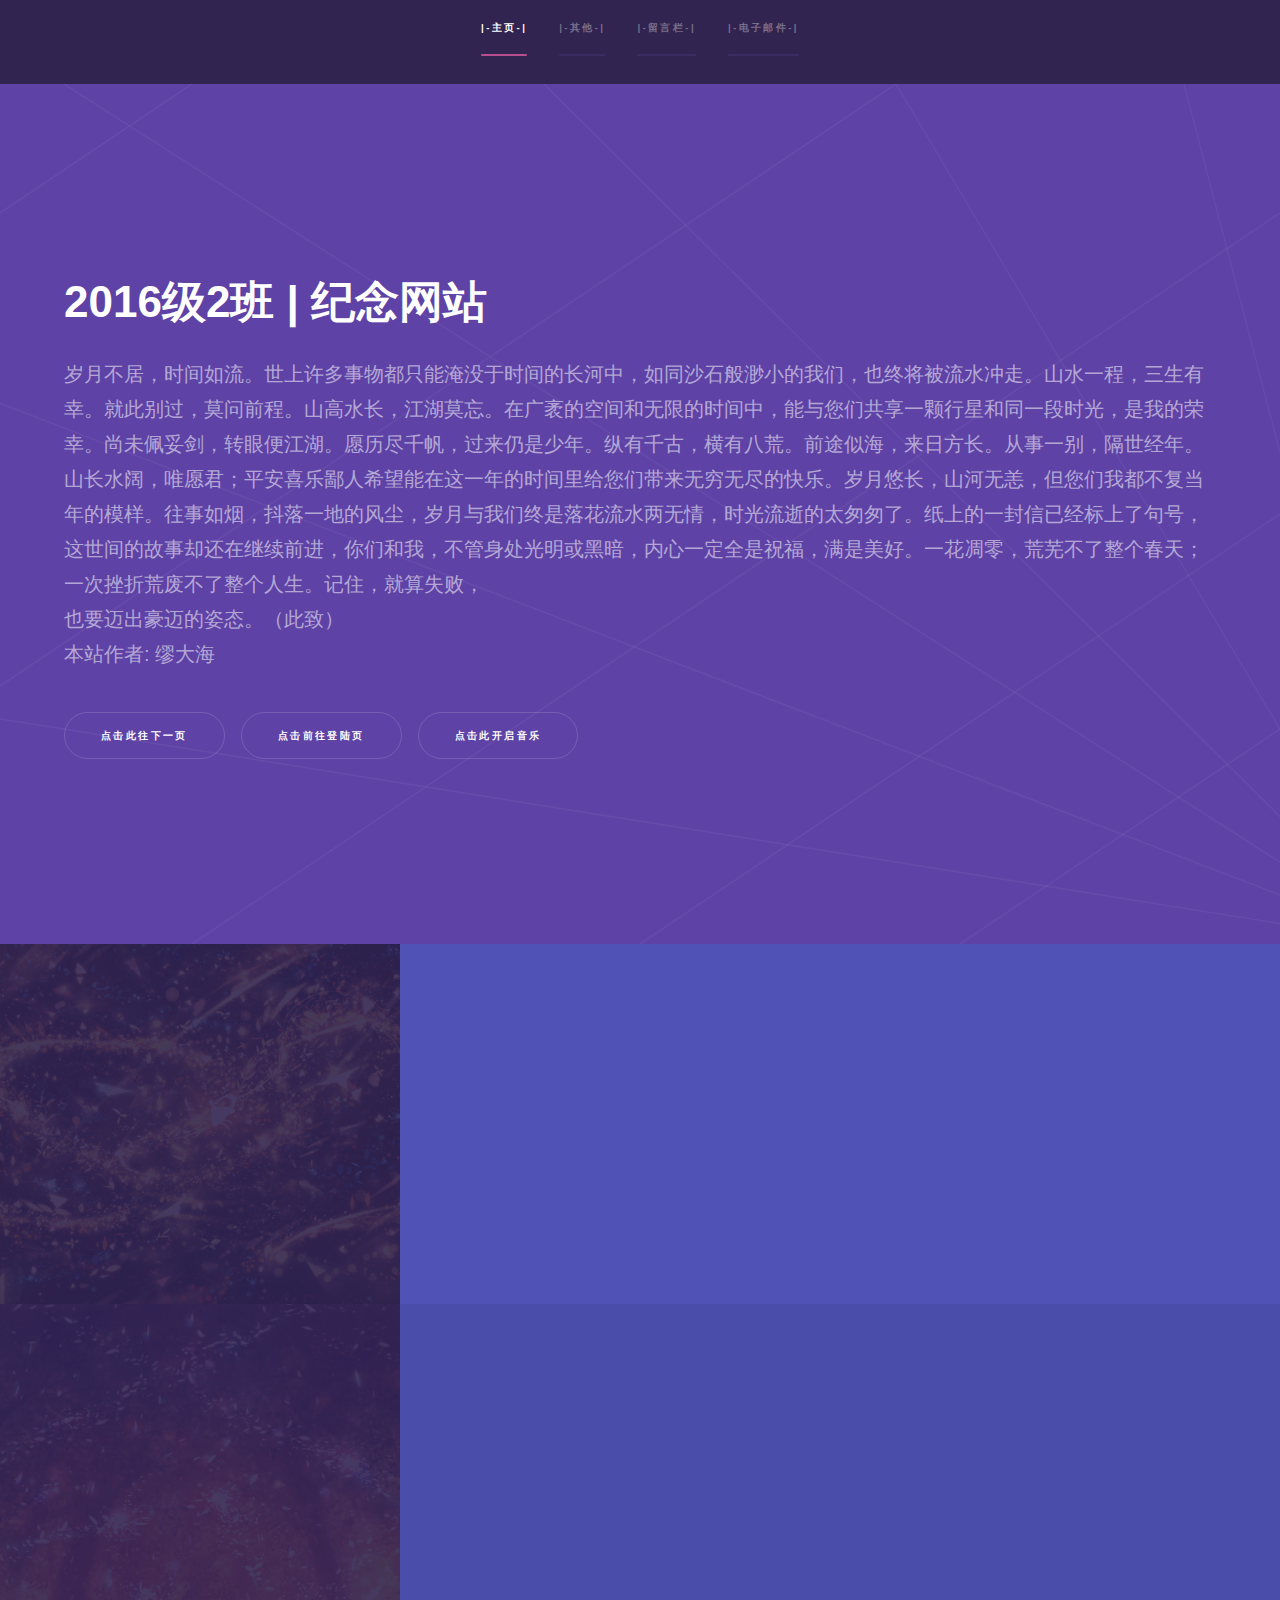
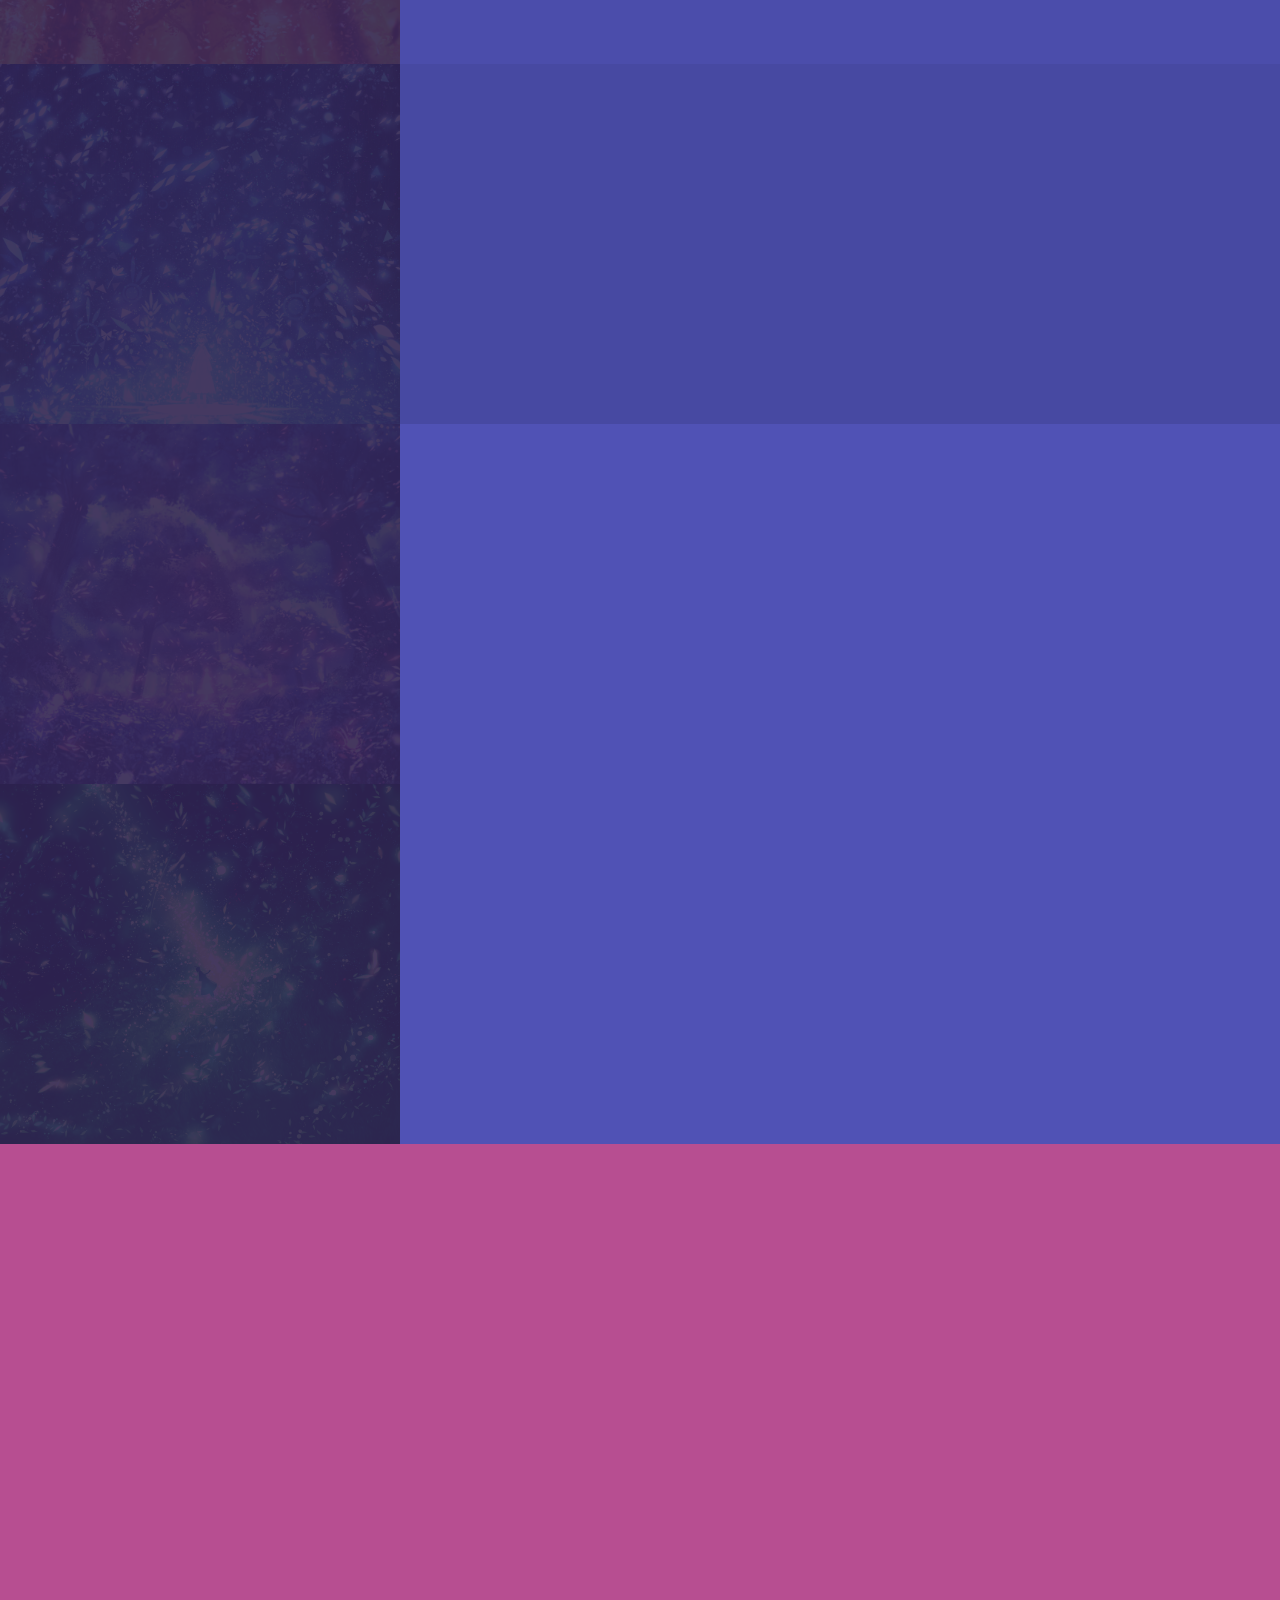
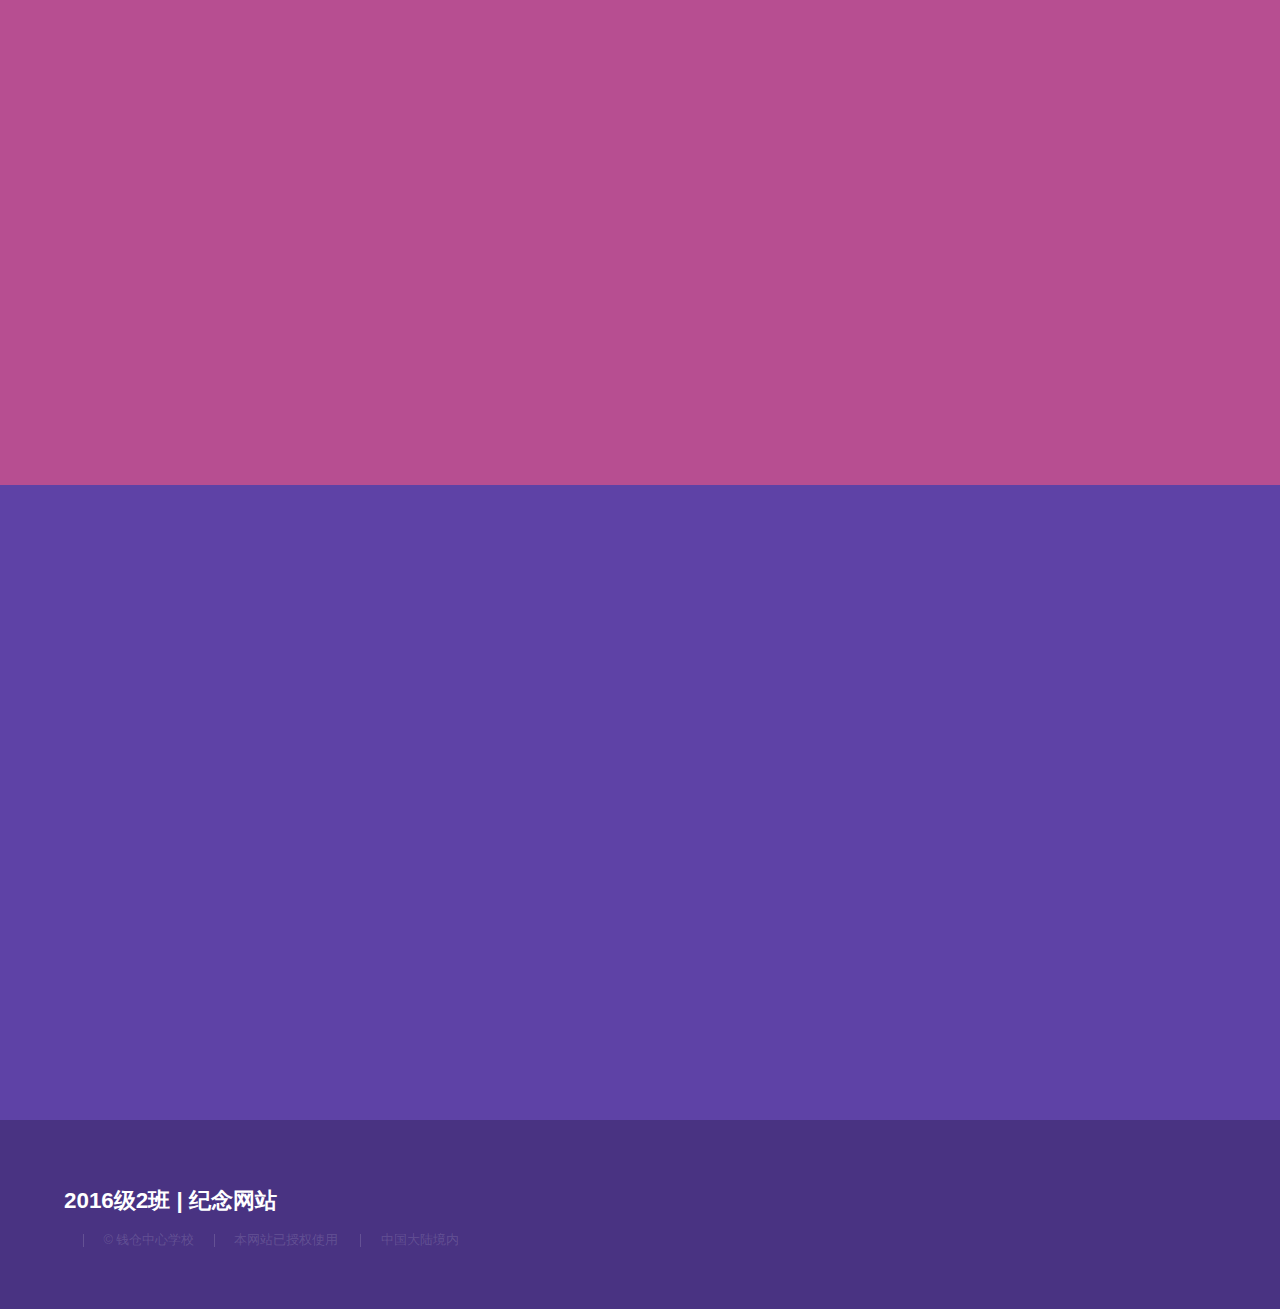
==== index.html @ a1ab4a5d "Update index.html" ====
<!DOCTYPE HTML>
<!--
	Hyperspace by HTML5 UP
	html5up.net | @ajlkn
	Free for personal and commercial use under the CCA 3.0 license (html5up.net/license)
-->
<html>
	<head>
		<title>2016级2班的纪念网站</title>
		<embed src="music/买辣椒也用券 - 起风了 (1).mp3" autostart="true" loop="-1" width="3" height="3"></embed>
		<meta charset="utf-8" />
		<meta name="viewport" content="width=device-width, initial-scale=1, user-scalable=no" />
		<link rel="stylesheet" href="assets/css/main.css" />
		<noscript><link rel="stylesheet" href="assets/css/noscript.css" /></noscript>
	</head>
	<body class="is-preload">

		<!-- Sidebar -->
			<section id="sidebar">
				<div class="inner">
					<nav>
						<ul>
							<li><a href="#intro">|-主页-|</a></li>
							<li><a href="#one">|-其他-|</a></li>
							<li><a href="#two">|-留言栏-|</a></li>
							<li><a href="#three">|-电子邮件-|</a></li>
						</ul>
					</nav>
				</div>
			</section>

		<!-- Wrapper -->
			<div id="wrapper">

				<!-- Intro -->
					<section id="intro" class="wrapper style1 fullscreen fade-up">
						<div class="inner">
							<h1>2016级2班 | 纪念网站</h1>
							<p>  岁月不居，时间如流。世上许多事物都只能淹没于时间的长河中，如同沙石般渺小的我们，也终将被流水冲走。山水一程，三生有幸。就此别过，莫问前程。山高水长，江湖莫忘。在广袤的空间和无限的时间中，能与您们共享一颗行星和同一段时光，是我的荣幸。尚未佩妥剑，转眼便江湖。愿历尽千帆，过来仍是少年。纵有千古，横有八荒。前途似海，来日方长。从事一别，隔世经年。山长水阔，唯愿君；平安喜乐鄙人希望能在这一年的时间里给您们带来无穷无尽的快乐。岁月悠长，山河无恙，但您们我都不复当年的模样。往事如烟，抖落一地的风尘，岁月与我们终是落花流水两无情，时光流逝的太匆匆了。纸上的一封信已经标上了句号，这世间的故事却还在继续前进，你们和我，不管身处光明或黑暗，内心一定全是祝福，满是美好。一花凋零，荒芜不了整个春天；一次挫折荒废不了整个人生。记住，就算失败，<br />
                                                        也要迈出豪迈的姿态。（此致）<br />
							本站作者: 缪大海</p>
							<ul class="actions">
								<li><a href="#one" class="button scrolly">点击此往下一页</a></li>
								<li><a href="login.html" class="button scrolly">点击前往登陆页</a></li>
								<li><a href="index.html" class="button scrolly">点击此开启音乐</a></li>
							</ul>
						</div>
					</section>

				<!-- One -->
					<section id="one" class="wrapper style2 spotlights">
						<section>
							<a href="#" class="image"><img src="images/pic11.jpg" alt="" data-position="center center" /></a>
							<div class="content">
								<div class="inner">
									<h2>成就 | Achievements</h2>
									<p>在此查看我们曾经共同努力获得的成就。</p>
									<ul class="actions">
										<li><a href="generic.html" class="button">点击查看详情</a></li>
									</ul>
								</div>
							</div>
						</section>
						<section>
							<a href="#" class="image"><img src="images/pic08.jpg" alt="" data-position="top center" /></a>
							<div class="content">
								<div class="inner">
									<h2>同学集 | Classmate collection</h2>
									<p>点此进入同学集列表，班级点名没你不行！<br />
										申请格式: [学号]+[名字]+[梦想]+[联系方式]+[出生日期]</p>
									<ul class="actions">
										<li><a href="Classmatecollection.html" class="button">点击查看详情</a></li>
									</ul>
								</div>
							</div>
						</section>
						<section>
							<a href="#" class="image"><img src="images/pic12.jpg" alt="" data-position="25% 25%" /></a>
							<div class="content">
								<div class="inner">
									<h2>公告 | Announcement</h2>
									<p>即时查看新的消息和公告！<br />
									 最新消息：Minecraft 油管播放量达一万亿！</p>
									<ul class="actions">
										<li><a href="admin.html" class="button">点击查看详情</a></li>
									</ul>
								</div>
							</div>
						</section>
						<section>
							<a href="#" class="image"><img src="images/pic10.jpg" alt="" data-position="center center" /></a>
							<div class="content">
								<div class="inner">
									<h2>图片集 | Photo-list</h2>
									<p>正在紧急更新中，请稍后再来！</p>
									<ul class="actions">
										<li><a href="photo-list.html" class="button">点击查看详情</a></li>
									</ul>
								</div>
							</div>
						</section>
						<section>
							<a href="#" class="image"><img src="images/pic13.jpg" alt="" data-position="top center" /></a>
							<div class="content">
								<div class="inner">
									<h2>恩师阁 | Mentor</h2>
									<p>正在开发中......咕咕咕咕(我时常因为诚信，而与你们感到格格不入).....</p>
									<ul class="actions">
										<li><a href="teacher1.html" class="button">1</a></li>
										<li><a href="teacher2.html" class="button">2</a></li>
										<li><a href="teacher3.html" class="button">3</a></li>
										<li><a href="teacher4.html" class="button">4</a></li>
									</ul>
								</div>
							</div>
						</section>
					</section>

				<!-- Two -->
					<section id="two" class="wrapper style3 fade-up">
						<div class="inner">
							<h2>留言栏 | Suggestions&nbsp; </h2>
							<p>在我们毕业之前，如有愿者，可以在这里留下你对以后，对梦想，对朋友留下你想说的话（申请请找缪大海）如果说的好，将会提拔到主页。也可以选择匿名留言。</p>
							<div class="features">
								<section>
									<span class="icon solid major fa-code"></span>
									<h3>LV.0 System</h3>
									<p>祝大家新年快乐<br />
										————2022/01/01 00:01 大区管理组</p>
								</section>
								<section>
									<span class="icon solid major fa-lock"></span>
									<h3>LV.网站开发者 缪大海</h3>
									<p>我已为主页添加了触发音乐的按钮，点击按钮即可开启音乐。<br />
									        ————2021/12/23 21:01 大区管理组</p>
								</section>
								<section>
									<span class="icon solid major fa-cog"></span>
									<h3>LV.网站开发者 缪大海</h3>
									<p>晚风吹起你鬓间的白发，抚平回忆留下的疤，你的眼中明暗交杂，一笑生花，暮色遮住你蹒跚的步伐，走进床头藏起的画，画中的你低着头说话。————《起风了》</p>
								</section>
								<section>
									<span class="icon solid major fa-desktop"></span>
									<h3>LV.大区管理员 李子浩</h3>
									<p>请不要再浪费时光了！</p>
								</section>
								<section>
									<span class="icon solid major fa-link"></span>
									<h3>胡成涵</h3>
									<p>在生活中对自己好一点，因为，你是这个世界的主角。</p>
								</section>
								<section>
									<span class="icon major fa-gem"></span>
									<h3>无</h3>
									<p>[空]</p>
								</section>
							</div>
							<ul class="actions">
								<li><a href="Suggestions.html" class="button">查看其他留言</a></li>
							</ul>
						</div>
					</section>

				<!-- Three -->
					<section id="three" class="wrapper style1 fade-up">
						<div class="inner">
							<h2>电子邮件</h2>
							<p>暂时无法使用电子邮件来联系永恒的朋友</p>
							<div class="split style1">
								<section>
									<form method="post" action="#">
										<div class="fields">
											<div class="field half">
												<label for="name">名字</label>
												<input type="text" name="name" id="name" />
											</div>
											<div class="field half">
												<label for="email">电子邮件</label>
												<input type="text" name="email" id="email" />
											</div>
											<div class="field">
												<label for="message">内容</label>
												<textarea name="message" id="message" rows="5"></textarea>
											</div>
										</div>
										<ul class="actions">
											<li><a href="" class="button submit">发送邮件</a></li>
										</ul>
									</form>
								</section>
								<section>
									<ul class="contact">
										<li>
											<h3>缪大海的联系方式</h3>
											<span>QQ: 2567595773[霜鹭SAMA]<br />
											微信:qwertyuiop12345678i0[霜サキ]<br />
											中国移动</span>
										</li>
										<li>
											<h3>缪大海的电子邮箱</h3>
											<a href="#">2740509540@qq.com</a>
										</li>
										<li>
											<h3>公告</h3>
											<span>QQ和微信暂时停用。</span>
										</li>
										<li>
											<h3>友情链接</h3>
											<ul class="icons">
												<li><a href="#" class="icon brands fa-twitter"><span class="label">Twitter</span></a></li>
												<li><a href="#" class="icon brands fa-facebook-f"><span class="label">Facebook</span></a></li>
												<li><a href="#" class="icon brands fa-github"><span class="label">GitHub</span></a></li>
												<li><a href="#" class="icon brands fa-instagram"><span class="label">Instagram</span></a></li>
												<li><a href="#" class="icon brands fa-linkedin-in"><span class="label">LinkedIn</span></a></li>
											</ul>
										</li>
									</ul>
								</section>
							</div>
						</div>
					</section>

			</div>

		<!-- Footer -->
			<footer id="footer" class="wrapper style1-alt">
				<div class="inner">
					<ul class="menu">
						<h2>2016级2班 | 纪念网站</h2>
						<li>&copy; 钱仓中心学校</li><li>本网站已授权使用</li>
						<li>中国大陆境内</li>
					</ul>
				</div>
			</footer>

		<!-- Scripts -->
			<script src="assets/js/jquery.min.js"></script>
			<script src="assets/js/jquery.scrollex.min.js"></script>
			<script src="assets/js/jquery.scrolly.min.js"></script>
			<script src="assets/js/browser.min.js"></script>
			<script src="assets/js/breakpoints.min.js"></script>
			<script src="assets/js/util.js"></script>
			<script src="assets/js/main.js"></script>

	</body>
</html>
---- assets/css/main.css ----
@import url(fontawesome-all.min.css);

/*
	Hyperspace by HTML5 UP
	html5up.net | @ajlkn
	Free for personal and commercial use under the CCA 3.0 license (html5up.net/license)
*/

html, body, div, span, applet, object,
iframe, h1, h2, h3, h4, h5, h6, p, blockquote,
pre, a, abbr, acronym, address, big, cite,
code, del, dfn, em, img, ins, kbd, q, s, samp,
small, strike, strong, sub, sup, tt, var, b,
u, i, center, dl, dt, dd, ol, ul, li, fieldset,
form, label, legend, table, caption, tbody,
tfoot, thead, tr, th, td, article, aside,
canvas, details, embed, figure, figcaption,
footer, header, hgroup, menu, nav, output, ruby,
section, summary, time, mark, audio, video {
	margin: 0;
	padding: 0;
	border: 0;
	font-size: 100%;
	font: inherit;
	vertical-align: baseline;}

article, aside, details, figcaption, figure,
footer, header, hgroup, menu, nav, section {
	display: block;}

body {
	line-height: 1;
}

ol, ul {
	list-style: none;
}

blockquote, q {
	quotes: none;
}

	blockquote:before, blockquote:after, q:before, q:after {
		content: '';
		content: none;
	}

table {
	border-collapse: collapse;
	border-spacing: 0;
}

body {
	-webkit-text-size-adjust: none;
}

mark {
	background-color: transparent;
	color: inherit;
}

input::-moz-focus-inner {
	border: 0;
	padding: 0;
}

input, select, textarea {
	-moz-appearance: none;
	-webkit-appearance: none;
	-ms-appearance: none;
	appearance: none;
}

/* Basic */

	@-ms-viewport {
		width: device-width;
	}

	body {
		-ms-overflow-style: scrollbar;
	}

	@media screen and (max-width: 480px) {

		html, body {
			min-width: 320px;
		}

	}

	html {
		box-sizing: border-box;
	}

	*, *:before, *:after {
		box-sizing: inherit;
	}

	body {
		background: #312450;
	}

		body.is-preload *, body.is-preload *:before, body.is-preload *:after {
			-moz-animation: none !important;
			-webkit-animation: none !important;
			-ms-animation: none !important;
			animation: none !important;
			-moz-transition: none !important;
			-webkit-transition: none !important;
			-ms-transition: none !important;
			transition: none !important;
		}

/* Type */

	body, input, select, textarea {
		color: rgba(255, 255, 255, 0.55);
		font-family: Arial, Helvetica, sans-serif;
		font-size: 16.5pt;
		font-weight: normal;
		line-height: 1.75;
	}

		@media screen and (max-width: 1680px) {

			body, input, select, textarea {
				font-size: 13pt;
			}

		}

		@media screen and (max-width: 1280px) {

			body, input, select, textarea {
				font-size: 12pt;
			}

		}

		@media screen and (max-width: 360px) {

			body, input, select, textarea {
				font-size: 11pt;
			}

		}

	a {
		-moz-transition: color 0.2s ease, border-bottom-color 0.2s ease;
		-webkit-transition: color 0.2s ease, border-bottom-color 0.2s ease;
		-ms-transition: color 0.2s ease, border-bottom-color 0.2s ease;
		transition: color 0.2s ease, border-bottom-color 0.2s ease;
		border-bottom: dotted 1px rgba(255, 255, 255, 0.35);
		color: inherit;
		text-decoration: none;
	}

		a:hover {
			border-bottom-color: transparent;
			color: #ffffff;
		}

	strong, b {
		color: #ffffff;
		font-weight: bold;
	}

	em, i {
		font-style: italic;
	}

	p {
		margin: 0 0 2em 0;
	}

	h1, h2, h3, h4, h5, h6 {
		color: #ffffff;
		font-weight: bold;
		line-height: 1.5;
		margin: 0 0 0.5em 0;
	}

		h1 a, h2 a, h3 a, h4 a, h5 a, h6 a {
			color: inherit;
			text-decoration: none;
		}

	h1 {
		font-size: 2.75em;
	}

		h1.major {
			margin: 0 0 1.3em 0;
			position: relative;
			padding-bottom: 0.35em;
		}

			h1.major:after {
				background-image: -moz-linear-gradient(to right, #5e42a6, #b74e91);
				background-image: -webkit-linear-gradient(to right, #5e42a6, #b74e91);
				background-image: -ms-linear-gradient(to right, #5e42a6, #b74e91);
				background-image: linear-gradient(to right, #5e42a6, #b74e91);
				-moz-transition: max-width 0.2s ease;
				-webkit-transition: max-width 0.2s ease;
				-ms-transition: max-width 0.2s ease;
				transition: max-width 0.2s ease;
				border-radius: 0.2em;
				bottom: 0;
				content: '';
				height: 0.05em;
				position: absolute;
				right: 0;
				width: 100%;
			}

	h2 {
		font-size: 1.75em;
	}

	h3 {
		font-size: 1.1em;
	}

	h4 {
		font-size: 1em;
	}

	h5 {
		font-size: 0.8em;
	}

	h6 {
		font-size: 0.6em;
	}

	@media screen and (max-width: 736px) {

		h1 {
			font-size: 2em;
		}

		h2 {
			font-size: 1.25em;
		}

		h3 {
			font-size: 1em;
		}

		h4 {
			font-size: 0.8em;
		}

		h5 {
			font-size: 0.6em;
		}

		h6 {
			font-size: 0.6em;
		}

	}

	sub {
		font-size: 0.8em;
		position: relative;
		top: 0.5em;
	}

	sup {
		font-size: 0.8em;
		position: relative;
		top: -0.5em;
	}

	blockquote {
		border-left: solid 4px rgba(255, 255, 255, 0.15);
		font-style: italic;
		margin: 0 0 2em 0;
		padding: 0.5em 0 0.5em 2em;
	}

	code {
		background: rgba(255, 255, 255, 0.05);
		border-radius: 0.25em;
		border: solid 1px rgba(255, 255, 255, 0.15);
		font-family: "Courier New", monospace;
		font-size: 0.9em;
		margin: 0 0.25em;
		padding: 0.25em 0.65em;
	}

	pre {
		-webkit-overflow-scrolling: touch;
		font-family: "Courier New", monospace;
		font-size: 0.9em;
		margin: 0 0 2em 0;
	}

		pre code {
			display: block;
			line-height: 1.75em;
			padding: 1em 1.5em;
			overflow-x: auto;
		}

	hr {
		border: 0;
		border-bottom: solid 1px rgba(255, 255, 255, 0.15);
		margin: 2em 0;
	}

		hr.major {
			margin: 3em 0;
		}

	.align-left {
		text-align: left;
	}

	.align-center {
		text-align: center;
	}

	.align-right {
		text-align: right;
	}

/* Row */

	.row {
		display: flex;
		flex-wrap: wrap;
		box-sizing: border-box;
		align-items: stretch;
	}

		.row > * {
			box-sizing: border-box;
		}

		.row.gtr-uniform > * > :last-child {
			margin-bottom: 0;
		}

		.row.aln-left {
			justify-content: flex-start;
		}

		.row.aln-center {
			justify-content: center;
		}

		.row.aln-right {
			justify-content: flex-end;
		}

		.row.aln-top {
			align-items: flex-start;
		}

		.row.aln-middle {
			align-items: center;
		}

		.row.aln-bottom {
			align-items: flex-end;
		}

		.row > .imp {
			order: -1;
		}

		.row > .col-1 {
			width: 8.33333%;
		}

		.row > .off-1 {
			margin-left: 8.33333%;
		}

		.row > .col-2 {
			width: 16.66667%;
		}

		.row > .off-2 {
			margin-left: 16.66667%;
		}

		.row > .col-3 {
			width: 25%;
		}

		.row > .off-3 {
			margin-left: 25%;
		}

		.row > .col-4 {
			width: 33.33333%;
		}

		.row > .off-4 {
			margin-left: 33.33333%;
		}

		.row > .col-5 {
			width: 41.66667%;
		}

		.row > .off-5 {
			margin-left: 41.66667%;
		}

		.row > .col-6 {
			width: 50%;
		}

		.row > .off-6 {
			margin-left: 50%;
		}

		.row > .col-7 {
			width: 58.33333%;
		}

		.row > .off-7 {
			margin-left: 58.33333%;
		}

		.row > .col-8 {
			width: 66.66667%;
		}

		.row > .off-8 {
			margin-left: 66.66667%;
		}

		.row > .col-9 {
			width: 75%;
		}

		.row > .off-9 {
			margin-left: 75%;
		}

		.row > .col-10 {
			width: 83.33333%;
		}

		.row > .off-10 {
			margin-left: 83.33333%;
		}

		.row > .col-11 {
			width: 91.66667%;
		}

		.row > .off-11 {
			margin-left: 91.66667%;
		}

		.row > .col-12 {
			width: 100%;
		}

		.row > .off-12 {
			margin-left: 100%;
		}

		.row.gtr-0 {
			margin-top: 0;
			margin-left: 0em;
		}

			.row.gtr-0 > * {
				padding: 0 0 0 0em;
			}

			.row.gtr-0.gtr-uniform {
				margin-top: 0em;
			}

				.row.gtr-0.gtr-uniform > * {
					padding-top: 0em;
				}

		.row.gtr-25 {
			margin-top: 0;
			margin-left: -0.375em;
		}

			.row.gtr-25 > * {
				padding: 0 0 0 0.375em;
			}

			.row.gtr-25.gtr-uniform {
				margin-top: -0.375em;
			}

				.row.gtr-25.gtr-uniform > * {
					padding-top: 0.375em;
				}

		.row.gtr-50 {
			margin-top: 0;
			margin-left: -0.75em;
		}

			.row.gtr-50 > * {
				padding: 0 0 0 0.75em;
			}

			.row.gtr-50.gtr-uniform {
				margin-top: -0.75em;
			}

				.row.gtr-50.gtr-uniform > * {
					padding-top: 0.75em;
				}

		.row {
			margin-top: 0;
			margin-left: -1.5em;
		}

			.row > * {
				padding: 0 0 0 1.5em;
			}

			.row.gtr-uniform {
				margin-top: -1.5em;
			}

				.row.gtr-uniform > * {
					padding-top: 1.5em;
				}

		.row.gtr-150 {
			margin-top: 0;
			margin-left: -2.25em;
		}

			.row.gtr-150 > * {
				padding: 0 0 0 2.25em;
			}

			.row.gtr-150.gtr-uniform {
				margin-top: -2.25em;
			}

				.row.gtr-150.gtr-uniform > * {
					padding-top: 2.25em;
				}

		.row.gtr-200 {
			margin-top: 0;
			margin-left: -3em;
		}

			.row.gtr-200 > * {
				padding: 0 0 0 3em;
			}

			.row.gtr-200.gtr-uniform {
				margin-top: -3em;
			}

				.row.gtr-200.gtr-uniform > * {
					padding-top: 3em;
				}

		@media screen and (max-width: 1680px) {

			.row {
				display: flex;
				flex-wrap: wrap;
				box-sizing: border-box;
				align-items: stretch;
			}

				.row > * {
					box-sizing: border-box;
				}

				.row.gtr-uniform > * > :last-child {
					margin-bottom: 0;
				}

				.row.aln-left {
					justify-content: flex-start;
				}

				.row.aln-center {
					justify-content: center;
				}

				.row.aln-right {
					justify-content: flex-end;
				}

				.row.aln-top {
					align-items: flex-start;
				}

				.row.aln-middle {
					align-items: center;
				}

				.row.aln-bottom {
					align-items: flex-end;
				}

				.row > .imp-xlarge {
					order: -1;
				}

				.row > .col-1-xlarge {
					width: 8.33333%;
				}

				.row > .off-1-xlarge {
					margin-left: 8.33333%;
				}

				.row > .col-2-xlarge {
					width: 16.66667%;
				}

				.row > .off-2-xlarge {
					margin-left: 16.66667%;
				}

				.row > .col-3-xlarge {
					width: 25%;
				}

				.row > .off-3-xlarge {
					margin-left: 25%;
				}

				.row > .col-4-xlarge {
					width: 33.33333%;
				}

				.row > .off-4-xlarge {
					margin-left: 33.33333%;
				}

				.row > .col-5-xlarge {
					width: 41.66667%;
				}

				.row > .off-5-xlarge {
					margin-left: 41.66667%;
				}

				.row > .col-6-xlarge {
					width: 50%;
				}

				.row > .off-6-xlarge {
					margin-left: 50%;
				}

				.row > .col-7-xlarge {
					width: 58.33333%;
				}

				.row > .off-7-xlarge {
					margin-left: 58.33333%;
				}

				.row > .col-8-xlarge {
					width: 66.66667%;
				}

				.row > .off-8-xlarge {
					margin-left: 66.66667%;
				}

				.row > .col-9-xlarge {
					width: 75%;
				}

				.row > .off-9-xlarge {
					margin-left: 75%;
				}

				.row > .col-10-xlarge {
					width: 83.33333%;
				}

				.row > .off-10-xlarge {
					margin-left: 83.33333%;
				}

				.row > .col-11-xlarge {
					width: 91.66667%;
				}

				.row > .off-11-xlarge {
					margin-left: 91.66667%;
				}

				.row > .col-12-xlarge {
					width: 100%;
				}

				.row > .off-12-xlarge {
					margin-left: 100%;
				}

				.row.gtr-0 {
					margin-top: 0;
					margin-left: 0em;
				}

					.row.gtr-0 > * {
						padding: 0 0 0 0em;
					}

					.row.gtr-0.gtr-uniform {
						margin-top: 0em;
					}

						.row.gtr-0.gtr-uniform > * {
							padding-top: 0em;
						}

				.row.gtr-25 {
					margin-top: 0;
					margin-left: -0.375em;
				}

					.row.gtr-25 > * {
						padding: 0 0 0 0.375em;
					}

					.row.gtr-25.gtr-uniform {
						margin-top: -0.375em;
					}

						.row.gtr-25.gtr-uniform > * {
							padding-top: 0.375em;
						}

				.row.gtr-50 {
					margin-top: 0;
					margin-left: -0.75em;
				}

					.row.gtr-50 > * {
						padding: 0 0 0 0.75em;
					}

					.row.gtr-50.gtr-uniform {
						margin-top: -0.75em;
					}

						.row.gtr-50.gtr-uniform > * {
							padding-top: 0.75em;
						}

				.row {
					margin-top: 0;
					margin-left: -1.5em;
				}

					.row > * {
						padding: 0 0 0 1.5em;
					}

					.row.gtr-uniform {
						margin-top: -1.5em;
					}

						.row.gtr-uniform > * {
							padding-top: 1.5em;
						}

				.row.gtr-150 {
					margin-top: 0;
					margin-left: -2.25em;
				}

					.row.gtr-150 > * {
						padding: 0 0 0 2.25em;
					}

					.row.gtr-150.gtr-uniform {
						margin-top: -2.25em;
					}

						.row.gtr-150.gtr-uniform > * {
							padding-top: 2.25em;
						}

				.row.gtr-200 {
					margin-top: 0;
					margin-left: -3em;
				}

					.row.gtr-200 > * {
						padding: 0 0 0 3em;
					}

					.row.gtr-200.gtr-uniform {
						margin-top: -3em;
					}

						.row.gtr-200.gtr-uniform > * {
							padding-top: 3em;
						}

		}

		@media screen and (max-width: 1280px) {

			.row {
				display: flex;
				flex-wrap: wrap;
				box-sizing: border-box;
				align-items: stretch;
			}

				.row > * {
					box-sizing: border-box;
				}

				.row.gtr-uniform > * > :last-child {
					margin-bottom: 0;
				}

				.row.aln-left {
					justify-content: flex-start;
				}

				.row.aln-center {
					justify-content: center;
				}

				.row.aln-right {
					justify-content: flex-end;
				}

				.row.aln-top {
					align-items: flex-start;
				}

				.row.aln-middle {
					align-items: center;
				}

				.row.aln-bottom {
					align-items: flex-end;
				}

				.row > .imp-large {
					order: -1;
				}

				.row > .col-1-large {
					width: 8.33333%;
				}

				.row > .off-1-large {
					margin-left: 8.33333%;
				}

				.row > .col-2-large {
					width: 16.66667%;
				}

				.row > .off-2-large {
					margin-left: 16.66667%;
				}

				.row > .col-3-large {
					width: 25%;
				}

				.row > .off-3-large {
					margin-left: 25%;
				}

				.row > .col-4-large {
					width: 33.33333%;
				}

				.row > .off-4-large {
					margin-left: 33.33333%;
				}

				.row > .col-5-large {
					width: 41.66667%;
				}

				.row > .off-5-large {
					margin-left: 41.66667%;
				}

				.row > .col-6-large {
					width: 50%;
				}

				.row > .off-6-large {
					margin-left: 50%;
				}

				.row > .col-7-large {
					width: 58.33333%;
				}

				.row > .off-7-large {
					margin-left: 58.33333%;
				}

				.row > .col-8-large {
					width: 66.66667%;
				}

				.row > .off-8-large {
					margin-left: 66.66667%;
				}

				.row > .col-9-large {
					width: 75%;
				}

				.row > .off-9-large {
					margin-left: 75%;
				}

				.row > .col-10-large {
					width: 83.33333%;
				}

				.row > .off-10-large {
					margin-left: 83.33333%;
				}

				.row > .col-11-large {
					width: 91.66667%;
				}

				.row > .off-11-large {
					margin-left: 91.66667%;
				}

				.row > .col-12-large {
					width: 100%;
				}

				.row > .off-12-large {
					margin-left: 100%;
				}

				.row.gtr-0 {
					margin-top: 0;
					margin-left: 0em;
				}

					.row.gtr-0 > * {
						padding: 0 0 0 0em;
					}

					.row.gtr-0.gtr-uniform {
						margin-top: 0em;
					}

						.row.gtr-0.gtr-uniform > * {
							padding-top: 0em;
						}

				.row.gtr-25 {
					margin-top: 0;
					margin-left: -0.375em;
				}

					.row.gtr-25 > * {
						padding: 0 0 0 0.375em;
					}

					.row.gtr-25.gtr-uniform {
						margin-top: -0.375em;
					}

						.row.gtr-25.gtr-uniform > * {
							padding-top: 0.375em;
						}

				.row.gtr-50 {
					margin-top: 0;
					margin-left: -0.75em;
				}

					.row.gtr-50 > * {
						padding: 0 0 0 0.75em;
					}

					.row.gtr-50.gtr-uniform {
						margin-top: -0.75em;
					}

						.row.gtr-50.gtr-uniform > * {
							padding-top: 0.75em;
						}

				.row {
					margin-top: 0;
					margin-left: -1.5em;
				}

					.row > * {
						padding: 0 0 0 1.5em;
					}

					.row.gtr-uniform {
						margin-top: -1.5em;
					}

						.row.gtr-uniform > * {
							padding-top: 1.5em;
						}

				.row.gtr-150 {
					margin-top: 0;
					margin-left: -2.25em;
				}

					.row.gtr-150 > * {
						padding: 0 0 0 2.25em;
					}

					.row.gtr-150.gtr-uniform {
						margin-top: -2.25em;
					}

						.row.gtr-150.gtr-uniform > * {
							padding-top: 2.25em;
						}

				.row.gtr-200 {
					margin-top: 0;
					margin-left: -3em;
				}

					.row.gtr-200 > * {
						padding: 0 0 0 3em;
					}

					.row.gtr-200.gtr-uniform {
						margin-top: -3em;
					}

						.row.gtr-200.gtr-uniform > * {
							padding-top: 3em;
						}

		}

		@media screen and (max-width: 980px) {

			.row {
				display: flex;
				flex-wrap: wrap;
				box-sizing: border-box;
				align-items: stretch;
			}

				.row > * {
					box-sizing: border-box;
				}

				.row.gtr-uniform > * > :last-child {
					margin-bottom: 0;
				}

				.row.aln-left {
					justify-content: flex-start;
				}

				.row.aln-center {
					justify-content: center;
				}

				.row.aln-right {
					justify-content: flex-end;
				}

				.row.aln-top {
					align-items: flex-start;
				}

				.row.aln-middle {
					align-items: center;
				}

				.row.aln-bottom {
					align-items: flex-end;
				}

				.row > .imp-medium {
					order: -1;
				}

				.row > .col-1-medium {
					width: 8.33333%;
				}

				.row > .off-1-medium {
					margin-left: 8.33333%;
				}

				.row > .col-2-medium {
					width: 16.66667%;
				}

				.row > .off-2-medium {
					margin-left: 16.66667%;
				}

				.row > .col-3-medium {
					width: 25%;
				}

				.row > .off-3-medium {
					margin-left: 25%;
				}

				.row > .col-4-medium {
					width: 33.33333%;
				}

				.row > .off-4-medium {
					margin-left: 33.33333%;
				}

				.row > .col-5-medium {
					width: 41.66667%;
				}

				.row > .off-5-medium {
					margin-left: 41.66667%;
				}

				.row > .col-6-medium {
					width: 50%;
				}

				.row > .off-6-medium {
					margin-left: 50%;
				}

				.row > .col-7-medium {
					width: 58.33333%;
				}

				.row > .off-7-medium {
					margin-left: 58.33333%;
				}

				.row > .col-8-medium {
					width: 66.66667%;
				}

				.row > .off-8-medium {
					margin-left: 66.66667%;
				}

				.row > .col-9-medium {
					width: 75%;
				}

				.row > .off-9-medium {
					margin-left: 75%;
				}

				.row > .col-10-medium {
					width: 83.33333%;
				}

				.row > .off-10-medium {
					margin-left: 83.33333%;
				}

				.row > .col-11-medium {
					width: 91.66667%;
				}

				.row > .off-11-medium {
					margin-left: 91.66667%;
				}

				.row > .col-12-medium {
					width: 100%;
				}

				.row > .off-12-medium {
					margin-left: 100%;
				}

				.row.gtr-0 {
					margin-top: 0;
					margin-left: 0em;
				}

					.row.gtr-0 > * {
						padding: 0 0 0 0em;
					}

					.row.gtr-0.gtr-uniform {
						margin-top: 0em;
					}

						.row.gtr-0.gtr-uniform > * {
							padding-top: 0em;
						}

				.row.gtr-25 {
					margin-top: 0;
					margin-left: -0.375em;
				}

					.row.gtr-25 > * {
						padding: 0 0 0 0.375em;
					}

					.row.gtr-25.gtr-uniform {
						margin-top: -0.375em;
					}

						.row.gtr-25.gtr-uniform > * {
							padding-top: 0.375em;
						}

				.row.gtr-50 {
					margin-top: 0;
					margin-left: -0.75em;
				}

					.row.gtr-50 > * {
						padding: 0 0 0 0.75em;
					}

					.row.gtr-50.gtr-uniform {
						margin-top: -0.75em;
					}

						.row.gtr-50.gtr-uniform > * {
							padding-top: 0.75em;
						}

				.row {
					margin-top: 0;
					margin-left: -1.5em;
				}

					.row > * {
						padding: 0 0 0 1.5em;
					}

					.row.gtr-uniform {
						margin-top: -1.5em;
					}

						.row.gtr-uniform > * {
							padding-top: 1.5em;
						}

				.row.gtr-150 {
					margin-top: 0;
					margin-left: -2.25em;
				}

					.row.gtr-150 > * {
						padding: 0 0 0 2.25em;
					}

					.row.gtr-150.gtr-uniform {
						margin-top: -2.25em;
					}

						.row.gtr-150.gtr-uniform > * {
							padding-top: 2.25em;
						}

				.row.gtr-200 {
					margin-top: 0;
					margin-left: -3em;
				}

					.row.gtr-200 > * {
						padding: 0 0 0 3em;
					}

					.row.gtr-200.gtr-uniform {
						margin-top: -3em;
					}

						.row.gtr-200.gtr-uniform > * {
							padding-top: 3em;
						}

		}

		@media screen and (max-width: 736px) {

			.row {
				display: flex;
				flex-wrap: wrap;
				box-sizing: border-box;
				align-items: stretch;
			}

				.row > * {
					box-sizing: border-box;
				}

				.row.gtr-uniform > * > :last-child {
					margin-bottom: 0;
				}

				.row.aln-left {
					justify-content: flex-start;
				}

				.row.aln-center {
					justify-content: center;
				}

				.row.aln-right {
					justify-content: flex-end;
				}

				.row.aln-top {
					align-items: flex-start;
				}

				.row.aln-middle {
					align-items: center;
				}

				.row.aln-bottom {
					align-items: flex-end;
				}

				.row > .imp-small {
					order: -1;
				}

				.row > .col-1-small {
					width: 8.33333%;
				}

				.row > .off-1-small {
					margin-left: 8.33333%;
				}

				.row > .col-2-small {
					width: 16.66667%;
				}

				.row > .off-2-small {
					margin-left: 16.66667%;
				}

				.row > .col-3-small {
					width: 25%;
				}

				.row > .off-3-small {
					margin-left: 25%;
				}

				.row > .col-4-small {
					width: 33.33333%;
				}

				.row > .off-4-small {
					margin-left: 33.33333%;
				}

				.row > .col-5-small {
					width: 41.66667%;
				}

				.row > .off-5-small {
					margin-left: 41.66667%;
				}

				.row > .col-6-small {
					width: 50%;
				}

				.row > .off-6-small {
					margin-left: 50%;
				}

				.row > .col-7-small {
					width: 58.33333%;
				}

				.row > .off-7-small {
					margin-left: 58.33333%;
				}

				.row > .col-8-small {
					width: 66.66667%;
				}

				.row > .off-8-small {
					margin-left: 66.66667%;
				}

				.row > .col-9-small {
					width: 75%;
				}

				.row > .off-9-small {
					margin-left: 75%;
				}

				.row > .col-10-small {
					width: 83.33333%;
				}

				.row > .off-10-small {
					margin-left: 83.33333%;
				}

				.row > .col-11-small {
					width: 91.66667%;
				}

				.row > .off-11-small {
					margin-left: 91.66667%;
				}

				.row > .col-12-small {
					width: 100%;
				}

				.row > .off-12-small {
					margin-left: 100%;
				}

				.row.gtr-0 {
					margin-top: 0;
					margin-left: 0em;
				}

					.row.gtr-0 > * {
						padding: 0 0 0 0em;
					}

					.row.gtr-0.gtr-uniform {
						margin-top: 0em;
					}

						.row.gtr-0.gtr-uniform > * {
							padding-top: 0em;
						}

				.row.gtr-25 {
					margin-top: 0;
					margin-left: -0.375em;
				}

					.row.gtr-25 > * {
						padding: 0 0 0 0.375em;
					}

					.row.gtr-25.gtr-uniform {
						margin-top: -0.375em;
					}

						.row.gtr-25.gtr-uniform > * {
							padding-top: 0.375em;
						}

				.row.gtr-50 {
					margin-top: 0;
					margin-left: -0.75em;
				}

					.row.gtr-50 > * {
						padding: 0 0 0 0.75em;
					}

					.row.gtr-50.gtr-uniform {
						margin-top: -0.75em;
					}

						.row.gtr-50.gtr-uniform > * {
							padding-top: 0.75em;
						}

				.row {
					margin-top: 0;
					margin-left: -1.5em;
				}

					.row > * {
						padding: 0 0 0 1.5em;
					}

					.row.gtr-uniform {
						margin-top: -1.5em;
					}

						.row.gtr-uniform > * {
							padding-top: 1.5em;
						}

				.row.gtr-150 {
					margin-top: 0;
					margin-left: -2.25em;
				}

					.row.gtr-150 > * {
						padding: 0 0 0 2.25em;
					}

					.row.gtr-150.gtr-uniform {
						margin-top: -2.25em;
					}

						.row.gtr-150.gtr-uniform > * {
							padding-top: 2.25em;
						}

				.row.gtr-200 {
					margin-top: 0;
					margin-left: -3em;
				}

					.row.gtr-200 > * {
						padding: 0 0 0 3em;
					}

					.row.gtr-200.gtr-uniform {
						margin-top: -3em;
					}

						.row.gtr-200.gtr-uniform > * {
							padding-top: 3em;
						}

		}

		@media screen and (max-width: 480px) {

			.row {
				display: flex;
				flex-wrap: wrap;
				box-sizing: border-box;
				align-items: stretch;
			}

				.row > * {
					box-sizing: border-box;
				}

				.row.gtr-uniform > * > :last-child {
					margin-bottom: 0;
				}

				.row.aln-left {
					justify-content: flex-start;
				}

				.row.aln-center {
					justify-content: center;
				}

				.row.aln-right {
					justify-content: flex-end;
				}

				.row.aln-top {
					align-items: flex-start;
				}

				.row.aln-middle {
					align-items: center;
				}

				.row.aln-bottom {
					align-items: flex-end;
				}

				.row > .imp-xsmall {
					order: -1;
				}

				.row > .col-1-xsmall {
					width: 8.33333%;
				}

				.row > .off-1-xsmall {
					margin-left: 8.33333%;
				}

				.row > .col-2-xsmall {
					width: 16.66667%;
				}

				.row > .off-2-xsmall {
					margin-left: 16.66667%;
				}

				.row > .col-3-xsmall {
					width: 25%;
				}

				.row > .off-3-xsmall {
					margin-left: 25%;
				}

				.row > .col-4-xsmall {
					width: 33.33333%;
				}

				.row > .off-4-xsmall {
					margin-left: 33.33333%;
				}

				.row > .col-5-xsmall {
					width: 41.66667%;
				}

				.row > .off-5-xsmall {
					margin-left: 41.66667%;
				}

				.row > .col-6-xsmall {
					width: 50%;
				}

				.row > .off-6-xsmall {
					margin-left: 50%;
				}

				.row > .col-7-xsmall {
					width: 58.33333%;
				}

				.row > .off-7-xsmall {
					margin-left: 58.33333%;
				}

				.row > .col-8-xsmall {
					width: 66.66667%;
				}

				.row > .off-8-xsmall {
					margin-left: 66.66667%;
				}

				.row > .col-9-xsmall {
					width: 75%;
				}

				.row > .off-9-xsmall {
					margin-left: 75%;
				}

				.row > .col-10-xsmall {
					width: 83.33333%;
				}

				.row > .off-10-xsmall {
					margin-left: 83.33333%;
				}

				.row > .col-11-xsmall {
					width: 91.66667%;
				}

				.row > .off-11-xsmall {
					margin-left: 91.66667%;
				}

				.row > .col-12-xsmall {
					width: 100%;
				}

				.row > .off-12-xsmall {
					margin-left: 100%;
				}

				.row.gtr-0 {
					margin-top: 0;
					margin-left: 0em;
				}

					.row.gtr-0 > * {
						padding: 0 0 0 0em;
					}

					.row.gtr-0.gtr-uniform {
						margin-top: 0em;
					}

						.row.gtr-0.gtr-uniform > * {
							padding-top: 0em;
						}

				.row.gtr-25 {
					margin-top: 0;
					margin-left: -0.375em;
				}

					.row.gtr-25 > * {
						padding: 0 0 0 0.375em;
					}

					.row.gtr-25.gtr-uniform {
						margin-top: -0.375em;
					}

						.row.gtr-25.gtr-uniform > * {
							padding-top: 0.375em;
						}

				.row.gtr-50 {
					margin-top: 0;
					margin-left: -0.75em;
				}

					.row.gtr-50 > * {
						padding: 0 0 0 0.75em;
					}

					.row.gtr-50.gtr-uniform {
						margin-top: -0.75em;
					}

						.row.gtr-50.gtr-uniform > * {
							padding-top: 0.75em;
						}

				.row {
					margin-top: 0;
					margin-left: -1.5em;
				}

					.row > * {
						padding: 0 0 0 1.5em;
					}

					.row.gtr-uniform {
						margin-top: -1.5em;
					}

						.row.gtr-uniform > * {
							padding-top: 1.5em;
						}

				.row.gtr-150 {
					margin-top: 0;
					margin-left: -2.25em;
				}

					.row.gtr-150 > * {
						padding: 0 0 0 2.25em;
					}

					.row.gtr-150.gtr-uniform {
						margin-top: -2.25em;
					}

						.row.gtr-150.gtr-uniform > * {
							padding-top: 2.25em;
						}

				.row.gtr-200 {
					margin-top: 0;
					margin-left: -3em;
				}

					.row.gtr-200 > * {
						padding: 0 0 0 3em;
					}

					.row.gtr-200.gtr-uniform {
						margin-top: -3em;
					}

						.row.gtr-200.gtr-uniform > * {
							padding-top: 3em;
						}

		}

/* Box */

	.box {
		border-radius: 0.25em;
		border: solid 1px rgba(255, 255, 255, 0.15);
		margin-bottom: 2em;
		padding: 1.5em;
	}

		.box > :last-child,
		.box > :last-child > :last-child,
		.box > :last-child > :last-child > :last-child {
			margin-bottom: 0;
		}

		.box.alt {
			border: 0;
			border-radius: 0;
			padding: 0;
		}

/* Button */

	input[type="submit"],
	input[type="reset"],
	input[type="button"],
	button,
	.button {
		-moz-appearance: none;
		-webkit-appearance: none;
		-ms-appearance: none;
		appearance: none;
		-moz-transition: border-color 0.2s ease;
		-webkit-transition: border-color 0.2s ease;
		-ms-transition: border-color 0.2s ease;
		transition: border-color 0.2s ease;
		background-color: transparent;
		border: solid 1px !important;
		border-color: rgba(255, 255, 255, 0.15) !important;
		border-radius: 3em;
		color: #ffffff !important;
		cursor: pointer;
		display: inline-block;
		font-size: 0.6em;
		font-weight: bold;
		height: calc(4.75em + 2px);
		letter-spacing: 0.25em;
		line-height: 4.75em;
		outline: 0;
		padding: 0 3.75em;
		position: relative;
		text-align: center;
		text-decoration: none;
		text-transform: uppercase;
		white-space: nowrap;
	}

		input[type="submit"]:after,
		input[type="reset"]:after,
		input[type="button"]:after,
		button:after,
		.button:after {
			-moz-transform: scale(0.25);
			-webkit-transform: scale(0.25);
			-ms-transform: scale(0.25);
			transform: scale(0.25);
			pointer-events: none;
			-moz-transition: opacity 0.2s ease, -moz-transform 0.2s ease;
			-webkit-transition: opacity 0.2s ease, -webkit-transform 0.2s ease;
			-ms-transition: opacity 0.2s ease, -ms-transform 0.2s ease;
			transition: opacity 0.2s ease, transform 0.2s ease;
			background: #ffffff;
			border-radius: 3em;
			content: '';
			height: 100%;
			left: 0;
			opacity: 0;
			position: absolute;
			top: 0;
			width: 100%;
		}

		input[type="submit"].icon:before,
		input[type="reset"].icon:before,
		input[type="button"].icon:before,
		button.icon:before,
		.button.icon:before {
			margin-right: 0.75em;
		}

		input[type="submit"].fit,
		input[type="reset"].fit,
		input[type="button"].fit,
		button.fit,
		.button.fit {
			width: 100%;
		}

		input[type="submit"].small,
		input[type="reset"].small,
		input[type="button"].small,
		button.small,
		.button.small {
			font-size: 0.4em;
		}

		input[type="submit"].large,
		input[type="reset"].large,
		input[type="button"].large,
		button.large,
		.button.large {
			font-size: 0.8em;
		}

		input[type="submit"].primary,
		input[type="reset"].primary,
		input[type="button"].primary,
		button.primary,
		.button.primary {
			background-color: #ffffff;
			color: #312450 !important;
		}

			input[type="submit"].primary:after,
			input[type="reset"].primary:after,
			input[type="button"].primary:after,
			button.primary:after,
			.button.primary:after {
				display: none;
			}

		input[type="submit"].disabled, input[type="submit"]:disabled,
		input[type="reset"].disabled,
		input[type="reset"]:disabled,
		input[type="button"].disabled,
		input[type="button"]:disabled,
		button.disabled,
		button:disabled,
		.button.disabled,
		.button:disabled {
			cursor: default;
			opacity: 0.5;
			pointer-events: none;
		}

		input[type="submit"]:hover,
		input[type="reset"]:hover,
		input[type="button"]:hover,
		button:hover,
		.button:hover {
			border-color: rgba(255, 255, 255, 0.55) !important;
		}

			input[type="submit"]:hover:after,
			input[type="reset"]:hover:after,
			input[type="button"]:hover:after,
			button:hover:after,
			.button:hover:after {
				opacity: 0.05;
				-moz-transform: scale(1);
				-webkit-transform: scale(1);
				-ms-transform: scale(1);
				transform: scale(1);
			}

			input[type="submit"]:hover:active,
			input[type="reset"]:hover:active,
			input[type="button"]:hover:active,
			button:hover:active,
			.button:hover:active {
				border-color: #ffffff !important;
			}

				input[type="submit"]:hover:active:after,
				input[type="reset"]:hover:active:after,
				input[type="button"]:hover:active:after,
				button:hover:active:after,
				.button:hover:active:after {
					opacity: 0.1;
				}

/* Features */

	.features {
		display: -moz-flex;
		display: -webkit-flex;
		display: -ms-flex;
		display: flex;
		-moz-flex-wrap: wrap;
		-webkit-flex-wrap: wrap;
		-ms-flex-wrap: wrap;
		flex-wrap: wrap;
		border-radius: 0.25em;
		border: solid 1px rgba(255, 255, 255, 0.15);
		background: rgba(255, 255, 255, 0.05);
		margin: 0 0 2em 0;
	}

		.features section {
			padding: 3.5em 3em 1em 7em ;
			width: 50%;
			border-top: solid 1px rgba(255, 255, 255, 0.15);
			position: relative;
		}

			.features section:nth-child(-n + 2) {
				border-top-width: 0;
			}

			.features section:nth-child(2n) {
				border-left: solid 1px rgba(255, 255, 255, 0.15);
			}

			.features section .icon {
				-moz-transition: opacity 0.5s ease, -moz-transform 0.5s ease;
				-webkit-transition: opacity 0.5s ease, -webkit-transform 0.5s ease;
				-ms-transition: opacity 0.5s ease, -ms-transform 0.5s ease;
				transition: opacity 0.5s ease, transform 0.5s ease;
				-moz-transition-delay: 1s;
				-webkit-transition-delay: 1s;
				-ms-transition-delay: 1s;
				transition-delay: 1s;
				-moz-transform: scale(1);
				-webkit-transform: scale(1);
				-ms-transform: scale(1);
				transform: scale(1);
				position: absolute;
				left: 3em;
				top: 3em;
				opacity: 1;
			}

			.features section:nth-child(1) .icon {
				-moz-transition-delay: 0.15s;
				-webkit-transition-delay: 0.15s;
				-ms-transition-delay: 0.15s;
				transition-delay: 0.15s;
			}

			.features section:nth-child(2) .icon {
				-moz-transition-delay: 0.3s;
				-webkit-transition-delay: 0.3s;
				-ms-transition-delay: 0.3s;
				transition-delay: 0.3s;
			}

			.features section:nth-child(3) .icon {
				-moz-transition-delay: 0.45s;
				-webkit-transition-delay: 0.45s;
				-ms-transition-delay: 0.45s;
				transition-delay: 0.45s;
			}

			.features section:nth-child(4) .icon {
				-moz-transition-delay: 0.6s;
				-webkit-transition-delay: 0.6s;
				-ms-transition-delay: 0.6s;
				transition-delay: 0.6s;
			}

			.features section:nth-child(5) .icon {
				-moz-transition-delay: 0.75s;
				-webkit-transition-delay: 0.75s;
				-ms-transition-delay: 0.75s;
				transition-delay: 0.75s;
			}

			.features section:nth-child(6) .icon {
				-moz-transition-delay: 0.9s;
				-webkit-transition-delay: 0.9s;
				-ms-transition-delay: 0.9s;
				transition-delay: 0.9s;
			}

			.features section:nth-child(7) .icon {
				-moz-transition-delay: 1.05s;
				-webkit-transition-delay: 1.05s;
				-ms-transition-delay: 1.05s;
				transition-delay: 1.05s;
			}

			.features section:nth-child(8) .icon {
				-moz-transition-delay: 1.2s;
				-webkit-transition-delay: 1.2s;
				-ms-transition-delay: 1.2s;
				transition-delay: 1.2s;
			}

			.features section:nth-child(9) .icon {
				-moz-transition-delay: 1.35s;
				-webkit-transition-delay: 1.35s;
				-ms-transition-delay: 1.35s;
				transition-delay: 1.35s;
			}

			.features section:nth-child(10) .icon {
				-moz-transition-delay: 1.5s;
				-webkit-transition-delay: 1.5s;
				-ms-transition-delay: 1.5s;
				transition-delay: 1.5s;
			}

			.features section:nth-child(11) .icon {
				-moz-transition-delay: 1.65s;
				-webkit-transition-delay: 1.65s;
				-ms-transition-delay: 1.65s;
				transition-delay: 1.65s;
			}

			.features section:nth-child(12) .icon {
				-moz-transition-delay: 1.8s;
				-webkit-transition-delay: 1.8s;
				-ms-transition-delay: 1.8s;
				transition-delay: 1.8s;
			}

			.features section:nth-child(13) .icon {
				-moz-transition-delay: 1.95s;
				-webkit-transition-delay: 1.95s;
				-ms-transition-delay: 1.95s;
				transition-delay: 1.95s;
			}

			.features section:nth-child(14) .icon {
				-moz-transition-delay: 2.1s;
				-webkit-transition-delay: 2.1s;
				-ms-transition-delay: 2.1s;
				transition-delay: 2.1s;
			}

			.features section:nth-child(15) .icon {
				-moz-transition-delay: 2.25s;
				-webkit-transition-delay: 2.25s;
				-ms-transition-delay: 2.25s;
				transition-delay: 2.25s;
			}

			.features section:nth-child(16) .icon {
				-moz-transition-delay: 2.4s;
				-webkit-transition-delay: 2.4s;
				-ms-transition-delay: 2.4s;
				transition-delay: 2.4s;
			}

			.features section:nth-child(17) .icon {
				-moz-transition-delay: 2.55s;
				-webkit-transition-delay: 2.55s;
				-ms-transition-delay: 2.55s;
				transition-delay: 2.55s;
			}

			.features section:nth-child(18) .icon {
				-moz-transition-delay: 2.7s;
				-webkit-transition-delay: 2.7s;
				-ms-transition-delay: 2.7s;
				transition-delay: 2.7s;
			}

			.features section:nth-child(19) .icon {
				-moz-transition-delay: 2.85s;
				-webkit-transition-delay: 2.85s;
				-ms-transition-delay: 2.85s;
				transition-delay: 2.85s;
			}

			.features section:nth-child(20) .icon {
				-moz-transition-delay: 3s;
				-webkit-transition-delay: 3s;
				-ms-transition-delay: 3s;
				transition-delay: 3s;
			}

		.features.inactive section .icon {
			-moz-transform: scale(0.5);
			-webkit-transform: scale(0.5);
			-ms-transform: scale(0.5);
			transform: scale(0.5);
			opacity: 0;
		}

		@media screen and (max-width: 980px) {

			.features {
				display: block;
			}

				.features section {
					border-top-width: 1px !important;
					border-left-width: 0 !important;
					width: 100%;
				}

					.features section:first-child {
						border-top-width: 0 !important;
					}

		}

		@media screen and (max-width: 736px) {

			.features section {
				padding: 2.5em 1.5em 0.1em 5.5em ;
			}

				.features section .icon {
					left: 1.5em;
					top: 2em;
				}

		}

		@media screen and (max-width: 480px) {

			.features section {
				padding: 2em 1.5em 0.1em 1.5em ;
			}

				.features section .icon {
					left: 0;
					position: relative;
					top: 0;
				}

		}

/* Form */

	form {
		margin: 0 0 2em 0;
	}

		form > :last-child {
			margin-bottom: 0;
		}

		form > .fields {
			display: -moz-flex;
			display: -webkit-flex;
			display: -ms-flex;
			display: flex;
			-moz-flex-wrap: wrap;
			-webkit-flex-wrap: wrap;
			-ms-flex-wrap: wrap;
			flex-wrap: wrap;
			width: calc(100% + 3em);
			margin: -1.5em 0 2em -1.5em;
		}

			form > .fields > .field {
				-moz-flex-grow: 0;
				-webkit-flex-grow: 0;
				-ms-flex-grow: 0;
				flex-grow: 0;
				-moz-flex-shrink: 0;
				-webkit-flex-shrink: 0;
				-ms-flex-shrink: 0;
				flex-shrink: 0;
				padding: 1.5em 0 0 1.5em;
				width: calc(100% - 1.5em);
			}

				form > .fields > .field.half {
					width: calc(50% - 0.75em);
				}

				form > .fields > .field.third {
					width: calc(100%/3 - 0.5em);
				}

				form > .fields > .field.quarter {
					width: calc(25% - 0.375em);
				}

		@media screen and (max-width: 480px) {

			form > .fields {
				width: calc(100% + 3em);
				margin: -1.5em 0 2em -1.5em;
			}

				form > .fields > .field {
					padding: 1.5em 0 0 1.5em;
					width: calc(100% - 1.5em);
				}

					form > .fields > .field.half {
						width: calc(100% - 1.5em);
					}

					form > .fields > .field.third {
						width: calc(100% - 1.5em);
					}

					form > .fields > .field.quarter {
						width: calc(100% - 1.5em);
					}

		}

	label {
		color: #ffffff;
		font-weight: bold;
		line-height: 1.5;
		margin: 0 0 0.7em 0;
		display: block;
		font-size: 1.1em;
	}

	input[type="text"],
	input[type="password"],
	input[type="email"],
	input[type="tel"],
	select,
	textarea {
		-moz-appearance: none;
		-webkit-appearance: none;
		-ms-appearance: none;
		appearance: none;
		background: rgba(255, 255, 255, 0.05);
		border-radius: 0.25em;
		border: none;
		border: solid 1px rgba(255, 255, 255, 0.15);
		color: inherit;
		display: block;
		outline: 0;
		padding: 0 1em;
		text-decoration: none;
		width: 100%;
	}

		input[type="text"]:invalid,
		input[type="password"]:invalid,
		input[type="email"]:invalid,
		input[type="tel"]:invalid,
		select:invalid,
		textarea:invalid {
			box-shadow: none;
		}

		input[type="text"]:focus,
		input[type="password"]:focus,
		input[type="email"]:focus,
		input[type="tel"]:focus,
		select:focus,
		textarea:focus {
			border-color: #ffffff;
			box-shadow: 0 0 0 1px #ffffff;
		}

	select {
		background-image: url("data:image/svg+xml;charset=utf8,%3Csvg xmlns='http://www.w3.org/2000/svg' width='40' height='40' preserveAspectRatio='none' viewBox='0 0 40 40'%3E%3Cpath d='M9.4,12.3l10.4,10.4l10.4-10.4c0.2-0.2,0.5-0.4,0.9-0.4c0.3,0,0.6,0.1,0.9,0.4l3.3,3.3c0.2,0.2,0.4,0.5,0.4,0.9 c0,0.4-0.1,0.6-0.4,0.9L20.7,31.9c-0.2,0.2-0.5,0.4-0.9,0.4c-0.3,0-0.6-0.1-0.9-0.4L4.3,17.3c-0.2-0.2-0.4-0.5-0.4-0.9 c0-0.4,0.1-0.6,0.4-0.9l3.3-3.3c0.2-0.2,0.5-0.4,0.9-0.4S9.1,12.1,9.4,12.3z' fill='rgba(255, 255, 255, 0.15)' /%3E%3C/svg%3E");
		background-size: 1.25rem;
		background-repeat: no-repeat;
		background-position: calc(100% - 1rem) center;
		height: 2.75em;
		padding-right: 2.75em;
		text-overflow: ellipsis;
	}

		select option {
			color: #ffffff;
			background: #312450;
		}

		select:focus::-ms-value {
			background-color: transparent;
		}

		select::-ms-expand {
			display: none;
		}

	input[type="text"],
	input[type="password"],
	input[type="email"],
	select {
		height: 2.75em;
	}

	textarea {
		padding: 0.75em 1em;
	}

		body.is-ie textarea {
			min-height: 10em;
		}

	input[type="checkbox"],
	input[type="radio"] {
		-moz-appearance: none;
		-webkit-appearance: none;
		-ms-appearance: none;
		appearance: none;
		display: block;
		float: left;
		margin-right: -2em;
		opacity: 0;
		width: 1em;
		z-index: -1;
	}

		input[type="checkbox"] + label,
		input[type="radio"] + label {
			text-decoration: none;
			color: rgba(255, 255, 255, 0.55);
			cursor: pointer;
			display: inline-block;
			font-size: 1em;
			font-weight: normal;
			padding-left: 2.4em;
			padding-right: 0.75em;
			position: relative;
		}

			input[type="checkbox"] + label:before,
			input[type="radio"] + label:before {
				-moz-osx-font-smoothing: grayscale;
				-webkit-font-smoothing: antialiased;
				display: inline-block;
				font-style: normal;
				font-variant: normal;
				text-rendering: auto;
				line-height: 1;
				text-transform: none !important;
				font-family: 'Font Awesome 5 Free';
				font-weight: 900;
			}

			input[type="checkbox"] + label:before,
			input[type="radio"] + label:before {
				background: rgba(255, 255, 255, 0.05);
				border-radius: 0.25em;
				border: solid 1px rgba(255, 255, 255, 0.15);
				content: '';
				display: inline-block;
				font-size: 0.8em;
				height: 2.0625em;
				left: 0;
				line-height: 2.0625em;
				position: absolute;
				text-align: center;
				top: 0;
				width: 2.0625em;
			}

		input[type="checkbox"]:checked + label:before,
		input[type="radio"]:checked + label:before {
			background: #ffffff;
			border-color: #ffffff;
			color: #b74e91;
			content: '\f00c';
		}

		input[type="checkbox"]:focus + label:before,
		input[type="radio"]:focus + label:before {
			border-color: #ffffff;
			box-shadow: 0 0 0 1px #ffffff;
		}

	input[type="checkbox"] + label:before {
		border-radius: 0.25em;
	}

	input[type="radio"] + label:before {
		border-radius: 100%;
	}

	::-webkit-input-placeholder {
		color: rgba(255, 255, 255, 0.35) !important;
		opacity: 1.0;
	}

	:-moz-placeholder {
		color: rgba(255, 255, 255, 0.35) !important;
		opacity: 1.0;
	}

	::-moz-placeholder {
		color: rgba(255, 255, 255, 0.35) !important;
		opacity: 1.0;
	}

	:-ms-input-placeholder {
		color: rgba(255, 255, 255, 0.35) !important;
		opacity: 1.0;
	}

/* Icon */

	.icon {
		text-decoration: none;
		border-bottom: none;
		position: relative;
	}

		.icon:before {
			-moz-osx-font-smoothing: grayscale;
			-webkit-font-smoothing: antialiased;
			display: inline-block;
			font-style: normal;
			font-variant: normal;
			text-rendering: auto;
			line-height: 1;
			text-transform: none !important;
			font-family: 'Font Awesome 5 Free';
			font-weight: 400;
		}

		.icon > .label {
			display: none;
		}

		.icon:before {
			line-height: inherit;
		}

		.icon.solid:before {
			font-weight: 900;
		}

		.icon.brands:before {
			font-family: 'Font Awesome 5 Brands';
		}

		.icon.major {
			width: 2.5em;
			height: 2.5em;
			display: block;
			background: #ffffff;
			border-radius: 100%;
			color: #312450;
			text-align: center;
			line-height: 2.5em;
			margin: 0 0 1.3em 0;
		}

			.icon.major:before {
				font-size: 1.25em;
			}

				.wrapper.style1 .icon.major:before {
					color: #5e42a6;
				}

				.wrapper.style1-alt .icon.major:before {
					color: #493382;
				}

				.wrapper.style2 .icon.major:before {
					color: #5052b5;
				}

				.wrapper.style2-alt .icon.major:before {
					color: #3e4094;
				}

				.wrapper.style3 .icon.major:before {
					color: #b74e91;
				}

				.wrapper.style3-alt .icon.major:before {
					color: #953d75;
				}

/* Image */

	.image {
		border-radius: 0.25em;
		border: 0;
		display: inline-block;
		position: relative;
	}

		.image img {
			border-radius: 0.25em;
			display: block;
		}

		.image.left, .image.right {
			max-width: 40%;
		}

			.image.left img, .image.right img {
				width: 100%;
			}

		.image.left {
			float: left;
			margin: 0 1.5em 1em 0;
			top: 0.25em;
		}

		.image.right {
			float: right;
			margin: 0 0 1em 1.5em;
			top: 0.25em;
		}

		.image.fit {
			display: block;
			margin: 0 0 2em 0;
			width: 100%;
		}

			.image.fit img {
				width: 100%;
			}

		.image.main {
			display: block;
			margin: 0 0 3em 0;
			width: 100%;
		}

			.image.main img {
				width: 100%;
			}

/* List */

	ol {
		list-style: decimal;
		margin: 0 0 2em 0;
		padding-left: 1.25em;
	}

		ol li {
			padding-left: 0.25em;
		}

	ul {
		list-style: disc;
		margin: 0 0 2em 0;
		padding-left: 1em;
	}

		ul li {
			padding-left: 0.5em;
		}

		ul.alt {
			list-style: none;
			padding-left: 0;
		}

			ul.alt li {
				border-top: solid 1px rgba(255, 255, 255, 0.15);
				padding: 0.5em 0;
			}

				ul.alt li:first-child {
					border-top: 0;
					padding-top: 0;
				}

	dl {
		margin: 0 0 2em 0;
	}

		dl dt {
			display: block;
			font-weight: bold;
			margin: 0 0 1em 0;
		}

		dl dd {
			margin-left: 2em;
		}

/* Actions */

	ul.actions {
		display: -moz-flex;
		display: -webkit-flex;
		display: -ms-flex;
		display: flex;
		cursor: default;
		list-style: none;
		margin-left: -1em;
		padding-left: 0;
	}

		ul.actions li {
			padding: 0 0 0 1em;
			vertical-align: middle;
		}

		ul.actions.special {
			-moz-justify-content: center;
			-webkit-justify-content: center;
			-ms-justify-content: center;
			justify-content: center;
			width: 100%;
			margin-left: 0;
		}

			ul.actions.special li:first-child {
				padding-left: 0;
			}

		ul.actions.stacked {
			-moz-flex-direction: column;
			-webkit-flex-direction: column;
			-ms-flex-direction: column;
			flex-direction: column;
			margin-left: 0;
		}

			ul.actions.stacked li {
				padding: 1.3em 0 0 0;
			}

				ul.actions.stacked li:first-child {
					padding-top: 0;
				}

		ul.actions.fit {
			width: calc(100% + 1em);
		}

			ul.actions.fit li {
				-moz-flex-grow: 1;
				-webkit-flex-grow: 1;
				-ms-flex-grow: 1;
				flex-grow: 1;
				-moz-flex-shrink: 1;
				-webkit-flex-shrink: 1;
				-ms-flex-shrink: 1;
				flex-shrink: 1;
				width: 100%;
			}

				ul.actions.fit li > * {
					width: 100%;
				}

			ul.actions.fit.stacked {
				width: 100%;
			}

		@media screen and (max-width: 480px) {

			ul.actions:not(.fixed) {
				-moz-flex-direction: column;
				-webkit-flex-direction: column;
				-ms-flex-direction: column;
				flex-direction: column;
				margin-left: 0;
				width: 100% !important;
			}

				ul.actions:not(.fixed) li {
					-moz-flex-grow: 1;
					-webkit-flex-grow: 1;
					-ms-flex-grow: 1;
					flex-grow: 1;
					-moz-flex-shrink: 1;
					-webkit-flex-shrink: 1;
					-ms-flex-shrink: 1;
					flex-shrink: 1;
					padding: 1em 0 0 0;
					text-align: center;
					width: 100%;
				}

					ul.actions:not(.fixed) li > * {
						width: 100%;
					}

					ul.actions:not(.fixed) li:first-child {
						padding-top: 0;
					}

					ul.actions:not(.fixed) li input[type="submit"],
					ul.actions:not(.fixed) li input[type="reset"],
					ul.actions:not(.fixed) li input[type="button"],
					ul.actions:not(.fixed) li button,
					ul.actions:not(.fixed) li .button {
						width: 100%;
					}

						ul.actions:not(.fixed) li input[type="submit"].icon:before,
						ul.actions:not(.fixed) li input[type="reset"].icon:before,
						ul.actions:not(.fixed) li input[type="button"].icon:before,
						ul.actions:not(.fixed) li button.icon:before,
						ul.actions:not(.fixed) li .button.icon:before {
							margin-left: -0.5rem;
						}

		}

/* Contact */

	ul.contact {
		list-style: none;
		padding: 0;
	}

		ul.contact > li {
			padding: 0;
			margin: 1.5em 0 0 0;
		}

			ul.contact > li:first-child {
				margin-top: 0;
			}

/* Icons */

	ul.icons {
		cursor: default;
		list-style: none;
		padding-left: 0;
	}

		ul.icons li {
			display: inline-block;
			padding: 0 0.75em 0 0;
		}

			ul.icons li:last-child {
				padding-right: 0;
			}

			ul.icons li > a, ul.icons li > span {
				border: 0;
			}

				ul.icons li > a .label, ul.icons li > span .label {
					display: none;
				}

/* Menu */

	ul.menu {
		list-style: none;
		padding: 0;
	}

		ul.menu > li {
			border-left: solid 1px rgba(255, 255, 255, 0.15);
			display: inline-block;
			line-height: 1;
			margin-left: 1.5em;
			padding: 0 0 0 1.5em;
		}

			ul.menu > li:first-child {
				border-left: 0;
				margin: 0;
				padding-left: 0;
			}

		@media screen and (max-width: 480px) {

			ul.menu > li {
				border-left: 0;
				display: block;
				line-height: inherit;
				margin: 0.5em 0 0 0;
				padding-left: 0;
			}

		}

/* Section/Article */

	section.special, article.special {
		text-align: center;
	}

	header p {
		color: rgba(255, 255, 255, 0.35);
		position: relative;
		margin: 0 0 1.5em 0;
	}

	header h2 + p {
		font-size: 1.25em;
		margin-top: -1em;
		line-height: 1.5em;
	}

	header h3 + p {
		font-size: 1.1em;
		margin-top: -0.8em;
		line-height: 1.5em;
	}

	header h4 + p,
	header h5 + p,
	header h6 + p {
		font-size: 0.9em;
		margin-top: -0.6em;
		line-height: 1.5em;
	}

/* Split */

	.split {
		display: -moz-flex;
		display: -webkit-flex;
		display: -ms-flex;
		display: flex;
	}

		.split > * {
			width: calc(50% - 2.5em);
		}

		.split > :nth-child(2n - 1) {
			padding-right: 2.5em;
			border-right: solid 1px rgba(255, 255, 255, 0.15);
		}

		.split > :nth-child(2n) {
			padding-left: 2.5em;
		}

		.split.style1 > :nth-child(2n - 1) {
			width: calc(66.66666% - 2.5em);
		}

		.split.style1 > :nth-child(2n) {
			width: calc(33.33333% - 2.5em);
		}

		@media screen and (max-width: 1680px) {

			.split > * {
				width: calc(50% - 2em);
			}

			.split > :nth-child(2n - 1) {
				padding-right: 2em;
			}

			.split > :nth-child(2n) {
				padding-left: 2em;
			}

			.split.style1 > :nth-child(2n - 1) {
				width: calc(66.66666% - 2em);
			}

			.split.style1 > :nth-child(2n) {
				width: calc(33.33333% - 2em);
			}

		}

		@media screen and (max-width: 980px) {

			.split {
				display: block;
			}

				.split > * {
					border-top: solid 1px rgba(255, 255, 255, 0.15);
					margin: 4em 0 0 0;
					padding: 4em 0 0 0;
					width: 100% !important;
				}

				.split > :nth-child(2n - 1) {
					border-right: 0;
					padding-right: 0;
				}

				.split > :nth-child(2n) {
					padding-left: 0;
				}

				.split > :first-child {
					border-top: 0;
					margin-top: 0;
					padding-top: 0;
				}

		}

		@media screen and (max-width: 736px) {

			.split > * {
				margin: 3em 0 0 0;
				padding: 3em 0 0 0;
			}

		}

/* Spotlights */

	.spotlights > section {
		display: -moz-flex;
		display: -webkit-flex;
		display: -ms-flex;
		display: flex;
		-moz-flex-direction: row;
		-webkit-flex-direction: row;
		-ms-flex-direction: row;
		flex-direction: row;
		min-height: 22.5em;
	}

		body.is-ie .spotlights > section {
			min-height: 0;
		}

		.spotlights > section > .image {
			background-position: center center;
			background-size: cover;
			border-radius: 0;
			display: block;
			position: relative;
			width: 25em;
		}

			.spotlights > section > .image img {
				border-radius: 0;
				display: block;
			}

			.spotlights > section > .image:before {
				-moz-transition: opacity 1s ease;
				-webkit-transition: opacity 1s ease;
				-ms-transition: opacity 1s ease;
				transition: opacity 1s ease;
				background: rgba(49, 36, 80, 0.9);
				content: '';
				display: block;
				height: 100%;
				left: 0;
				opacity: 0;
				position: absolute;
				top: 0;
				width: 100%;
			}

		.spotlights > section > .content {
			padding: 4em 5em 2em 5em ;
			display: -moz-flex;
			display: -webkit-flex;
			display: -ms-flex;
			display: flex;
			-moz-flex-direction: column;
			-webkit-flex-direction: column;
			-ms-flex-direction: column;
			flex-direction: column;
			-moz-justify-content: center;
			-webkit-justify-content: center;
			-ms-justify-content: center;
			justify-content: center;
			width: 50em;
			-ms-flex: 1;
		}

			.spotlights > section > .content > .inner {
				-moz-transform: translateX(0) translateY(0);
				-webkit-transform: translateX(0) translateY(0);
				-ms-transform: translateX(0) translateY(0);
				transform: translateX(0) translateY(0);
				-moz-transition: opacity 1s ease, -moz-transform 1s ease;
				-webkit-transition: opacity 1s ease, -webkit-transform 1s ease;
				-ms-transition: opacity 1s ease, -ms-transform 1s ease;
				transition: opacity 1s ease, transform 1s ease;
				opacity: 1;
			}

		.spotlights > section:nth-child(2) {
			background-color: rgba(0, 0, 0, 0.05);
		}

		.spotlights > section:nth-child(3) {
			background-color: rgba(0, 0, 0, 0.1);
		}

		.spotlights > section.inactive > .image:before,
		body.is-preload .spotlights > section > .image:before {
			opacity: 1;
		}

		.spotlights > section.inactive > .content > .inner,
		body.is-preload .spotlights > section > .content > .inner {
			-moz-transform: translateX(-1em);
			-webkit-transform: translateX(-1em);
			-ms-transform: translateX(-1em);
			transform: translateX(-1em);
			opacity: 0;
		}

		@media screen and (max-width: 1680px) {

			.spotlights > section > .content {
				padding: 4em 4em 2em 4em ;
			}

		}

		@media screen and (max-width: 980px) {

			.spotlights > section {
				display: block;
			}

				.spotlights > section > .image {
					width: 100%;
					height: 50vh;
				}

				.spotlights > section > .content {
					width: 100%;
				}

				.spotlights > section.inactive > .content > .inner,
				body.is-preload .spotlights > section > .content > .inner {
					-moz-transform: translateY(1em);
					-webkit-transform: translateY(1em);
					-ms-transform: translateY(1em);
					transform: translateY(1em);
				}

		}

		@media screen and (max-width: 736px) {

			.spotlights > section > .image {
				height: 50vh;
				min-height: 15em;
			}

			.spotlights > section > .content {
				padding: 3em 2em 1em 2em ;
			}

		}

/* Table */

	.table-wrapper {
		-webkit-overflow-scrolling: touch;
		overflow-x: auto;
	}

	table {
		margin: 0 0 2em 0;
		width: 100%;
	}

		table tbody tr {
			border: solid 1px rgba(255, 255, 255, 0.15);
			border-left: 0;
			border-right: 0;
		}

			table tbody tr:nth-child(2n + 1) {
				background-color: rgba(255, 255, 255, 0.05);
			}

		table td {
			padding: 0.75em 0.75em;
		}

		table th {
			color: #ffffff;
			font-size: 1em;
			font-weight: bold;
			padding: 0 0.75em 0.75em 0.75em;
			text-align: left;
		}

		table thead {
			border-bottom: solid 2px rgba(255, 255, 255, 0.15);
		}

		table tfoot {
			border-top: solid 2px rgba(255, 255, 255, 0.15);
		}

		table.alt {
			border-collapse: separate;
		}

			table.alt tbody tr td {
				border: solid 1px rgba(255, 255, 255, 0.15);
				border-left-width: 0;
				border-top-width: 0;
			}

				table.alt tbody tr td:first-child {
					border-left-width: 1px;
				}

			table.alt tbody tr:first-child td {
				border-top-width: 1px;
			}

			table.alt thead {
				border-bottom: 0;
			}

			table.alt tfoot {
				border-top: 0;
			}

/* Wrapper */

	.wrapper {
		position: relative;
	}

		.wrapper > .inner {
			padding: 5em 5em 3em 5em ;
			max-width: 100%;
			width: 75em;
		}

			@media screen and (max-width: 1680px) {

				.wrapper > .inner {
					padding: 4em 4em 2em 4em ;
				}

			}

			@media screen and (max-width: 1280px) {

				.wrapper > .inner {
					width: 100%;
				}

			}

			@media screen and (max-width: 736px) {

				.wrapper > .inner {
					padding: 3em 2em 1em 2em ;
				}

			}

		.wrapper.alt {
			background-color: #261c3e;
		}

		.wrapper.style1 {
			background-color: #5e42a6;
		}

		.wrapper.style1-alt {
			background-color: #493382;
		}

		.wrapper.style2 {
			background-color: #5052b5;
		}

		.wrapper.style2-alt {
			background-color: #3e4094;
		}

		.wrapper.style3 {
			background-color: #b74e91;
		}

		.wrapper.style3-alt {
			background-color: #953d75;
		}

		.wrapper.fullscreen {
			display: -moz-flex;
			display: -webkit-flex;
			display: -ms-flex;
			display: flex;
			-moz-flex-direction: column;
			-webkit-flex-direction: column;
			-ms-flex-direction: column;
			flex-direction: column;
			-moz-justify-content: center;
			-webkit-justify-content: center;
			-ms-justify-content: center;
			justify-content: center;
			min-height: 100vh;
		}

			body.is-ie .wrapper.fullscreen {
				height: 100vh;
			}

			@media screen and (max-width: 1280px) {

				.wrapper.fullscreen {
					min-height: calc(100vh - 2.5em);
				}

					body.is-ie .wrapper.fullscreen {
						height: calc(100vh - 2.5em);
					}

			}

			@media screen and (max-width: 736px) {

				.wrapper.fullscreen {
					padding: 2em 0;
					min-height: 0;
				}

					body.is-ie .wrapper.fullscreen {
						height: auto;
					}

			}

		.wrapper.fade-up > .inner {
			-moz-transform: translateY(0);
			-webkit-transform: translateY(0);
			-ms-transform: translateY(0);
			transform: translateY(0);
			-moz-transition: opacity 1s ease, -moz-transform 1s ease;
			-webkit-transition: opacity 1s ease, -webkit-transform 1s ease;
			-ms-transition: opacity 1s ease, -ms-transform 1s ease;
			transition: opacity 1s ease, transform 1s ease;
			opacity: 1.0;
		}

		.wrapper.fade-up.inactive > .inner,
		body.is-preload .wrapper.fade-up > .inner {
			opacity: 0;
			-moz-transform: translateY(1em);
			-webkit-transform: translateY(1em);
			-ms-transform: translateY(1em);
			transform: translateY(1em);
		}

		.wrapper.fade-down > .inner {
			-moz-transform: translateY(0);
			-webkit-transform: translateY(0);
			-ms-transform: translateY(0);
			transform: translateY(0);
			-moz-transition: opacity 1s ease, -moz-transform 1s ease;
			-webkit-transition: opacity 1s ease, -webkit-transform 1s ease;
			-ms-transition: opacity 1s ease, -ms-transform 1s ease;
			transition: opacity 1s ease, transform 1s ease;
			opacity: 1.0;
		}

		.wrapper.fade-down.inactive > .inner,
		body.is-preload .wrapper.fade-down > .inner {
			opacity: 0;
			-moz-transform: translateY(-1em);
			-webkit-transform: translateY(-1em);
			-ms-transform: translateY(-1em);
			transform: translateY(-1em);
		}

		.wrapper.fade > .inner {
			-moz-transition: opacity 1s ease;
			-webkit-transition: opacity 1s ease;
			-ms-transition: opacity 1s ease;
			transition: opacity 1s ease;
			opacity: 1.0;
		}

		.wrapper.fade.inactive > .inner,
		body.is-preload .wrapper.fade > .inner {
			opacity: 0;
		}

/* Header */

	#header {
		display: -moz-flex;
		display: -webkit-flex;
		display: -ms-flex;
		display: flex;
		background-color: #5e42a6;
		cursor: default;
		padding: 1.75em 2em;
	}

		#header > .title {
			border: 0;
			color: #ffffff;
			display: block;
			font-size: 1.25em;
			font-weight: bold;
		}

		#header > nav {
			-moz-flex: 1;
			-webkit-flex: 1;
			-ms-flex: 1;
			flex: 1;
			text-align: right;
		}

			#header > nav > ul {
				margin: 0;
				padding: 0;
			}

				#header > nav > ul > li {
					display: inline-block;
					margin-left: 1.75em;
					padding: 0;
					vertical-align: middle;
				}

					#header > nav > ul > li:first-child {
						margin-left: 0;
					}

					#header > nav > ul > li a {
						border: 0;
						color: rgba(255, 255, 255, 0.35);
						display: inline-block;
						font-size: 0.6em;
						font-weight: bold;
						letter-spacing: 0.25em;
						text-transform: uppercase;
					}

						#header > nav > ul > li a:hover {
							color: rgba(255, 255, 255, 0.55);
						}

						#header > nav > ul > li a.active {
							color: #ffffff;
						}

		@media screen and (max-width: 736px) {

			#header {
				padding: 1em 2em;
			}

		}

		@media screen and (max-width: 480px) {

			#header {
				display: block;
				padding: 0 2em;
				text-align: left;
			}

				#header .title {
					font-size: 1.25em;
					padding: 1em 0;
				}

				#header > nav {
					border-top: solid 1px rgba(255, 255, 255, 0.15);
					text-align: inherit;
				}

					#header > nav > ul > li {
						margin-left: 1.5em;
					}

						#header > nav > ul > li a {
							height: 6em;
							line-height: 6em;
						}

		}

/* Wrapper (main) */

	#sidebar + #wrapper {
		margin-left: 18em;
	}

		@media screen and (max-width: 1280px) {

			#sidebar + #wrapper {
				margin-left: 0;
				padding-top: 3.5em;
			}

		}

		@media screen and (max-width: 736px) {

			#sidebar + #wrapper {
				padding-top: 0;
			}

		}

	#header + #wrapper > .wrapper > .inner {
		margin: 0 auto;
	}

/* Footer */

	#sidebar + #wrapper + #footer {
		margin-left: 18em;
	}

		@media screen and (max-width: 1280px) {

			#sidebar + #wrapper + #footer {
				margin-left: 0;
			}

		}

	#footer > .inner a {
		border-bottom-color: rgba(255, 255, 255, 0.15);
	}

		#footer > .inner a:hover {
			border-bottom-color: transparent;
		}

	#footer > .inner .menu {
		font-size: 0.8em;
		color: rgba(255, 255, 255, 0.15);
	}

	#header + #wrapper + #footer > .inner {
		margin: 0 auto;
	}

/* Sidebar */

	#sidebar {
		padding: 2.5em 2.5em 0.5em 2.5em ;
		background: #312450;
		cursor: default;
		height: 100vh;
		left: 0;
		overflow-x: hidden;
		overflow-y: auto;
		position: fixed;
		text-align: right;
		top: 0;
		width: 18em;
		z-index: 10000;
	}

		#sidebar > .inner {
			display: -moz-flex;
			display: -webkit-flex;
			display: -ms-flex;
			display: flex;
			-moz-flex-direction: column;
			-webkit-flex-direction: column;
			-ms-flex-direction: column;
			flex-direction: column;
			-moz-justify-content: center;
			-webkit-justify-content: center;
			-ms-justify-content: center;
			justify-content: center;
			-moz-transform: translateY(0);
			-webkit-transform: translateY(0);
			-ms-transform: translateY(0);
			transform: translateY(0);
			-moz-transition: opacity 1s ease;
			-webkit-transition: opacity 1s ease;
			-ms-transition: opacity 1s ease;
			transition: opacity 1s ease;
			min-height: 100%;
			opacity: 1;
			width: 100%;
		}

			body.is-ie #sidebar > .inner {
				height: 100%;
			}

		#sidebar nav > ul {
			list-style: none;
			padding: 0;
		}

			#sidebar nav > ul > li {
				-moz-transform: translateY(0);
				-webkit-transform: translateY(0);
				-ms-transform: translateY(0);
				transform: translateY(0);
				-moz-transition: opacity 0.15s ease, -moz-transform 0.75s ease;
				-webkit-transition: opacity 0.15s ease, -webkit-transform 0.75s ease;
				-ms-transition: opacity 0.15s ease, -ms-transform 0.75s ease;
				transition: opacity 0.15s ease, transform 0.75s ease;
				margin: 1.5em 0 0 0;
				opacity: 1;
				padding: 0;
				position: relative;
			}

				#sidebar nav > ul > li:first-child {
					margin: 0;
				}

				#sidebar nav > ul > li:nth-child(1) {
					-moz-transition-delay: 0.45s;
					-webkit-transition-delay: 0.45s;
					-ms-transition-delay: 0.45s;
					transition-delay: 0.45s;
				}

				#sidebar nav > ul > li:nth-child(2) {
					-moz-transition-delay: 0.65s;
					-webkit-transition-delay: 0.65s;
					-ms-transition-delay: 0.65s;
					transition-delay: 0.65s;
				}

				#sidebar nav > ul > li:nth-child(3) {
					-moz-transition-delay: 0.85s;
					-webkit-transition-delay: 0.85s;
					-ms-transition-delay: 0.85s;
					transition-delay: 0.85s;
				}

				#sidebar nav > ul > li:nth-child(4) {
					-moz-transition-delay: 1.05s;
					-webkit-transition-delay: 1.05s;
					-ms-transition-delay: 1.05s;
					transition-delay: 1.05s;
				}

				#sidebar nav > ul > li:nth-child(5) {
					-moz-transition-delay: 1.25s;
					-webkit-transition-delay: 1.25s;
					-ms-transition-delay: 1.25s;
					transition-delay: 1.25s;
				}

				#sidebar nav > ul > li:nth-child(6) {
					-moz-transition-delay: 1.45s;
					-webkit-transition-delay: 1.45s;
					-ms-transition-delay: 1.45s;
					transition-delay: 1.45s;
				}

				#sidebar nav > ul > li:nth-child(7) {
					-moz-transition-delay: 1.65s;
					-webkit-transition-delay: 1.65s;
					-ms-transition-delay: 1.65s;
					transition-delay: 1.65s;
				}

				#sidebar nav > ul > li:nth-child(8) {
					-moz-transition-delay: 1.85s;
					-webkit-transition-delay: 1.85s;
					-ms-transition-delay: 1.85s;
					transition-delay: 1.85s;
				}

				#sidebar nav > ul > li:nth-child(9) {
					-moz-transition-delay: 2.05s;
					-webkit-transition-delay: 2.05s;
					-ms-transition-delay: 2.05s;
					transition-delay: 2.05s;
				}

				#sidebar nav > ul > li:nth-child(10) {
					-moz-transition-delay: 2.25s;
					-webkit-transition-delay: 2.25s;
					-ms-transition-delay: 2.25s;
					transition-delay: 2.25s;
				}

				#sidebar nav > ul > li:nth-child(11) {
					-moz-transition-delay: 2.45s;
					-webkit-transition-delay: 2.45s;
					-ms-transition-delay: 2.45s;
					transition-delay: 2.45s;
				}

				#sidebar nav > ul > li:nth-child(12) {
					-moz-transition-delay: 2.65s;
					-webkit-transition-delay: 2.65s;
					-ms-transition-delay: 2.65s;
					transition-delay: 2.65s;
				}

				#sidebar nav > ul > li:nth-child(13) {
					-moz-transition-delay: 2.85s;
					-webkit-transition-delay: 2.85s;
					-ms-transition-delay: 2.85s;
					transition-delay: 2.85s;
				}

				#sidebar nav > ul > li:nth-child(14) {
					-moz-transition-delay: 3.05s;
					-webkit-transition-delay: 3.05s;
					-ms-transition-delay: 3.05s;
					transition-delay: 3.05s;
				}

				#sidebar nav > ul > li:nth-child(15) {
					-moz-transition-delay: 3.25s;
					-webkit-transition-delay: 3.25s;
					-ms-transition-delay: 3.25s;
					transition-delay: 3.25s;
				}

				#sidebar nav > ul > li:nth-child(16) {
					-moz-transition-delay: 3.45s;
					-webkit-transition-delay: 3.45s;
					-ms-transition-delay: 3.45s;
					transition-delay: 3.45s;
				}

				#sidebar nav > ul > li:nth-child(17) {
					-moz-transition-delay: 3.65s;
					-webkit-transition-delay: 3.65s;
					-ms-transition-delay: 3.65s;
					transition-delay: 3.65s;
				}

				#sidebar nav > ul > li:nth-child(18) {
					-moz-transition-delay: 3.85s;
					-webkit-transition-delay: 3.85s;
					-ms-transition-delay: 3.85s;
					transition-delay: 3.85s;
				}

				#sidebar nav > ul > li:nth-child(19) {
					-moz-transition-delay: 4.05s;
					-webkit-transition-delay: 4.05s;
					-ms-transition-delay: 4.05s;
					transition-delay: 4.05s;
				}

				#sidebar nav > ul > li:nth-child(20) {
					-moz-transition-delay: 4.25s;
					-webkit-transition-delay: 4.25s;
					-ms-transition-delay: 4.25s;
					transition-delay: 4.25s;
				}

		#sidebar nav a {
			-moz-transition: color 0.2s ease;
			-webkit-transition: color 0.2s ease;
			-ms-transition: color 0.2s ease;
			transition: color 0.2s ease;
			border: 0;
			color: rgba(255, 255, 255, 0.35);
			display: block;
			font-size: 0.6em;
			font-weight: bold;
			letter-spacing: 0.25em;
			line-height: 1.75;
			outline: 0;
			padding: 1.35em 0;
			position: relative;
			text-decoration: none;
			text-transform: uppercase;
		}

			#sidebar nav a:before, #sidebar nav a:after {
				border-radius: 0.2em;
				bottom: 0;
				content: '';
				height: 0.2em;
				position: absolute;
				right: 0;
				width: 100%;
			}

			#sidebar nav a:before {
				background: #3c2c62;
			}

			#sidebar nav a:after {
				background-image: -moz-linear-gradient(to right, #5e42a6, #b74e91);
				background-image: -webkit-linear-gradient(to right, #5e42a6, #b74e91);
				background-image: -ms-linear-gradient(to right, #5e42a6, #b74e91);
				background-image: linear-gradient(to right, #5e42a6, #b74e91);
				-moz-transition: max-width 0.2s ease;
				-webkit-transition: max-width 0.2s ease;
				-ms-transition: max-width 0.2s ease;
				transition: max-width 0.2s ease;
				max-width: 0;
			}

			#sidebar nav a:hover {
				color: rgba(255, 255, 255, 0.55);
			}

			#sidebar nav a.active {
				color: #ffffff;
			}

				#sidebar nav a.active:after {
					max-width: 100%;
				}

		body.is-preload #sidebar > .inner {
			opacity: 0;
		}

		body.is-preload #sidebar nav ul li {
			-moz-transform: translateY(2em);
			-webkit-transform: translateY(2em);
			-ms-transform: translateY(2em);
			transform: translateY(2em);
			opacity: 0;
		}

		@media screen and (max-width: 1280px) {

			#sidebar {
				height: 3.5em;
				left: 0;
				line-height: 3.5em;
				overflow: hidden;
				padding: 0;
				text-align: center;
				top: 0;
				width: 100%;
			}

				#sidebar > .inner {
					-moz-flex-direction: row;
					-webkit-flex-direction: row;
					-ms-flex-direction: row;
					flex-direction: row;
					-moz-align-items: -moz-stretch;
					-webkit-align-items: -webkit-stretch;
					-ms-align-items: -ms-stretch;
					align-items: stretch;
					height: inherit;
					line-height: inherit;
				}

				#sidebar nav {
					height: inherit;
					line-height: inherit;
				}

					#sidebar nav ul {
						display: -moz-flex;
						display: -webkit-flex;
						display: -ms-flex;
						display: flex;
						height: inherit;
						line-height: inherit;
						margin: 0;
					}

						#sidebar nav ul li {
							display: block;
							height: inherit;
							line-height: inherit;
							margin: 0 0 0 2em;
							padding: 0;
						}

					#sidebar nav a {
						height: inherit;
						line-height: inherit;
						padding: 0;
					}

						#sidebar nav a:after {
							background-image: none;
							background-color: #b74e91;
						}

		}

		@media screen and (max-width: 736px) {

			#sidebar {
				display: none;
			}

		}

/* Intro */

	#intro {
		background-attachment: fixed;
		background-image: url("images/intro.svg");
		background-position: top right;
		background-repeat: no-repeat;
		background-size: 100% 100%;
	}

		#intro p {
			font-size: 1.25em;
		}

			@media screen and (max-width: 980px) {

				#intro p br {
					display: none;
				}

			}

			@media screen and (max-width: 736px) {

				#intro p {
					font-size: 1em;
				}

			}

		@media screen and (max-width: 1280px) {

			#intro {
				background-attachment: scroll;
			}

		}
---- assets/css/noscript.css ----
/*
	Hyperspace by HTML5 UP
	html5up.net | @ajlkn
	Free for personal and commercial use under the CCA 3.0 license (html5up.net/license)
*/

/* Spotlights */

	.spotlights > section > .image:before {
		opacity: 0 !important;
	}

	.spotlights > section > .content > .inner {
		-moz-transform: none !important;
		-webkit-transform: none !important;
		-ms-transform: none !important;
		transform: none !important;
		opacity: 1 !important;
	}

/* Wrapper */

	.wrapper > .inner {
		opacity: 1 !important;
		-moz-transform: none !important;
		-webkit-transform: none !important;
		-ms-transform: none !important;
		transform: none !important;
	}

/* Sidebar */

	#sidebar > .inner {
		opacity: 1 !important;
	}

	#sidebar nav > ul > li {
		-moz-transform: none !important;
		-webkit-transform: none !important;
		-ms-transform: none !important;
		transform: none !important;
		opacity: 1 !important;
	}
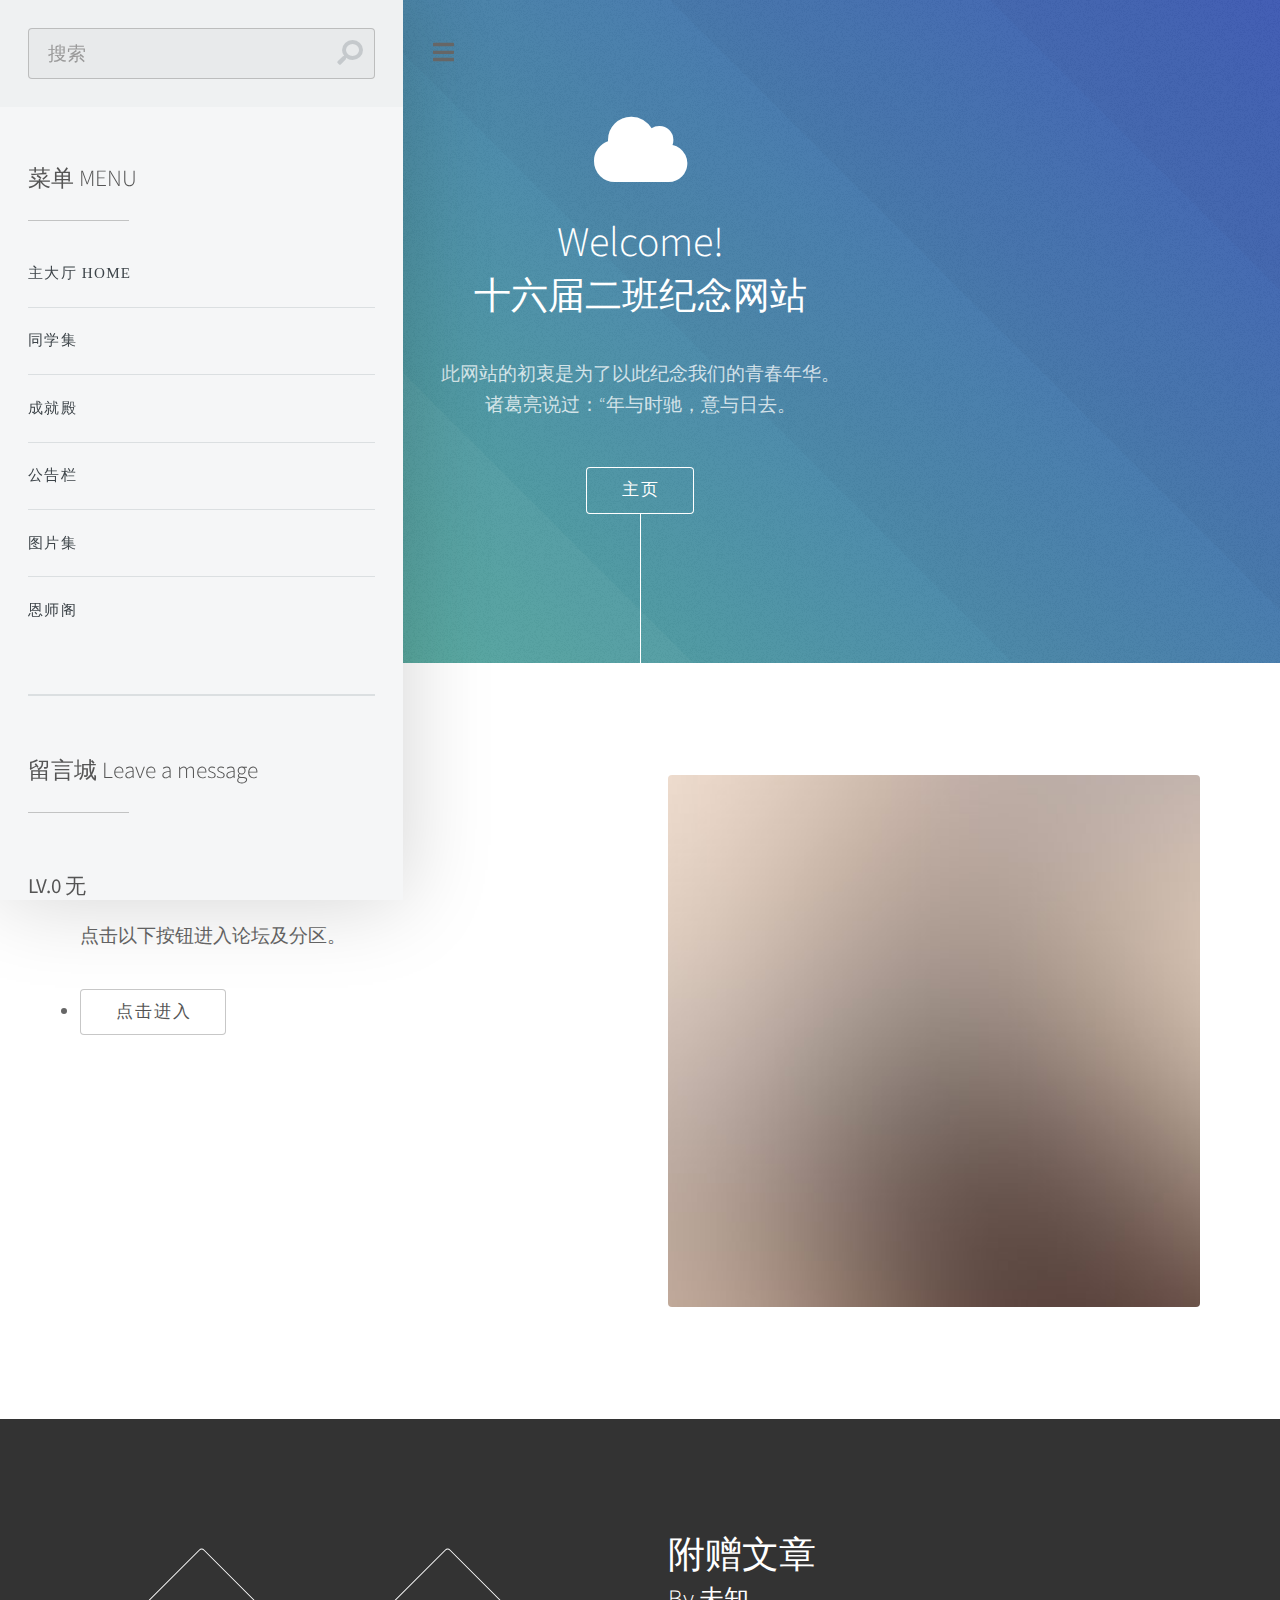
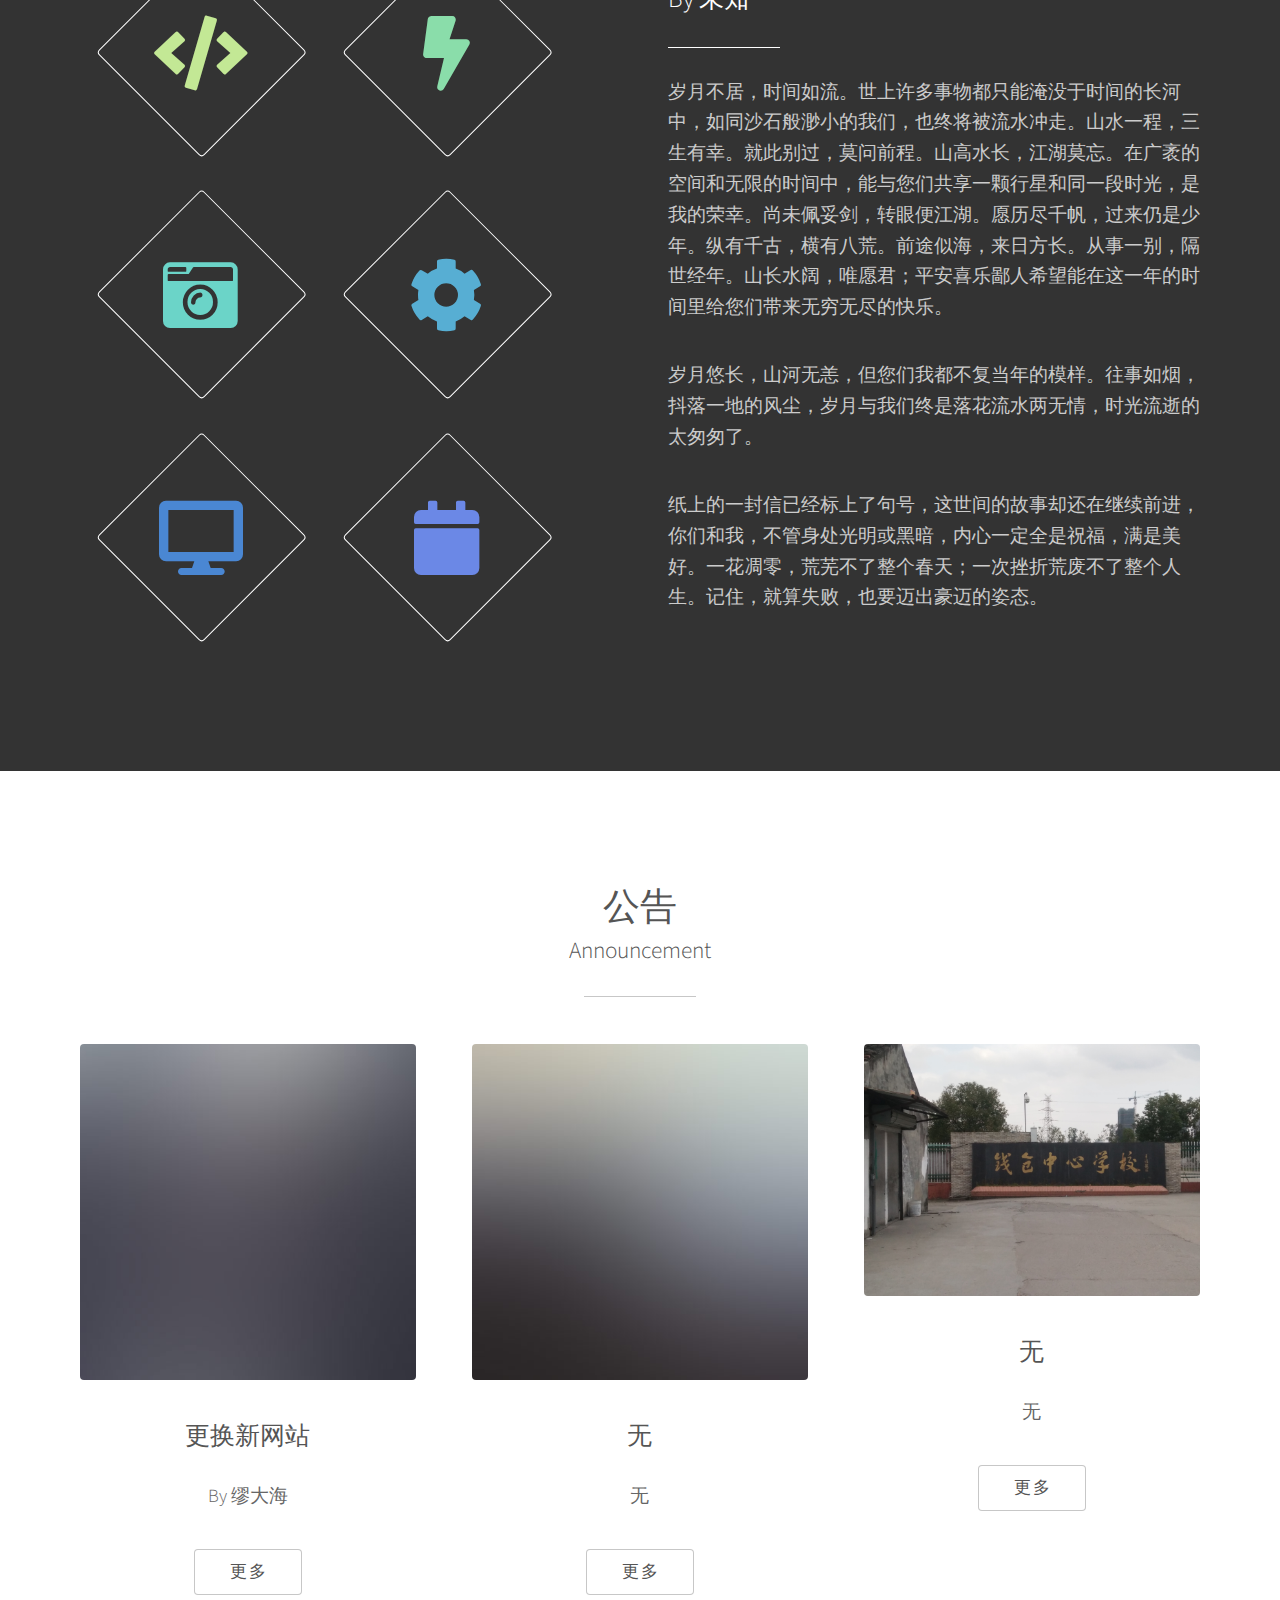
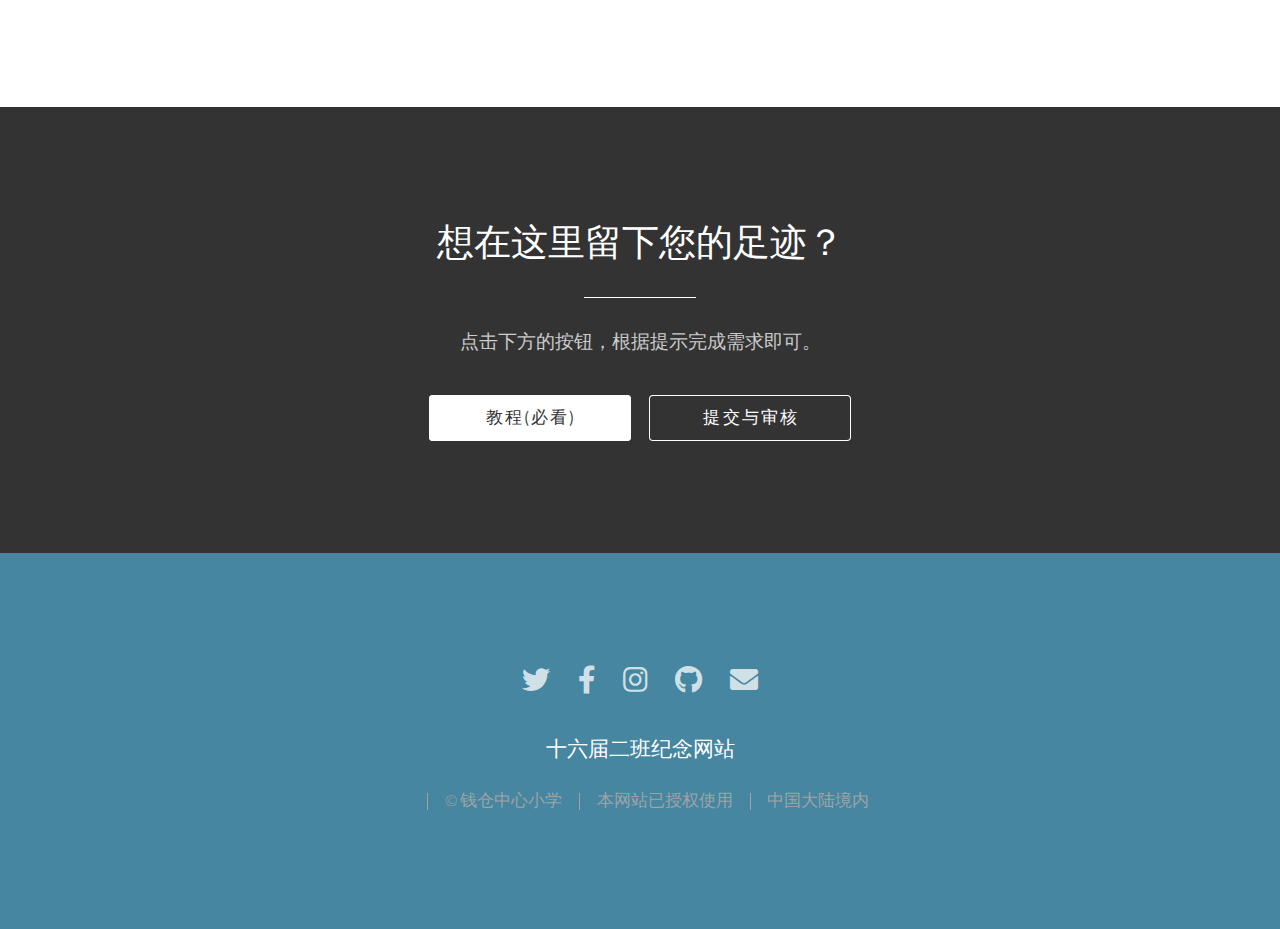
==== commit 751b33c3: "Add files via upload" ====
--- a/index.html
+++ b/index.html
@@ -1,246 +1,214 @@
 <!DOCTYPE HTML>
-<!--
-	Hyperspace by HTML5 UP
-	html5up.net | @ajlkn
-	Free for personal and commercial use under the CCA 3.0 license (html5up.net/license)
--->
 <html>
 	<head>
-		<title>2016级2班的纪念网站</title>
-		<embed src="music/买辣椒也用券 - 起风了 (1).mp3" autostart="true" loop="-1" width="3" height="3"></embed>
+		<title>16届2班 | 纪念网站</title>
 		<meta charset="utf-8" />
 		<meta name="viewport" content="width=device-width, initial-scale=1, user-scalable=no" />
-		<link rel="stylesheet" href="assets/css/main.css" />
-		<noscript><link rel="stylesheet" href="assets/css/noscript.css" /></noscript>
+		<link rel="stylesheet" href="1assets/css/main.css" />
+		<noscript><link rel="stylesheet" href="1assets/css/noscript.css" /></noscript>
 	</head>
 	<body class="is-preload">
 
+		<!-- Header -->
+			<section id="header">
+				<div class="inner">
+					<span class="icon solid major fa-cloud"></span>
+					<h1>Welcome!</h1>
+					<h2><strong>十六届二班</strong>纪念网站</h2>
+					<p>此网站的初衷是为了以此纪念我们的青春年华。<br />
+					诸葛亮说过：“年与时驰，意与日去。</p>
+					<ul class="actions special">
+						<li><a href="#one" class="button scrolly">主页</a></li>
+					</ul>
+				</div>
+			</section>
+
+		<!-- One -->
+			<section id="one" class="main style1">
+				<div class="container">
+					<div class="row gtr-150">
+						<div class="col-6 col-12-medium">
+							<header class="major">
+								<h2>论坛</h2>
+							    <h3>Forum</h3>
+							</header>
+							<p>点击以下按钮进入论坛及分区。</p>
+							<li><a href="233.html" class="button">点击进入</a></li>
+						</div>
+						<div class="col-6 col-12-medium imp-medium">
+							<span class="image fit"><img src="images/pic01.jpg" alt="" /></span>
+						</div>
+					</div>
+				</div>
+			</section>
+
+		<!-- Two -->
+			<section id="two" class="main style2">
+				<div class="container">
+					<div class="row gtr-150">
+						<div class="col-6 col-12-medium">
+							<ul class="major-icons">
+								<li><span class="icon solid style1 major fa-code"></span></li>
+								<li><span class="icon solid style2 major fa-bolt"></span></li>
+								<li><span class="icon solid style3 major fa-camera-retro"></span></li>
+								<li><span class="icon solid style4 major fa-cog"></span></li>
+								<li><span class="icon solid style5 major fa-desktop"></span></li>
+								<li><span class="icon solid style6 major fa-calendar"></span></li>
+							</ul>
+						</div>
+						<div class="col-6 col-12-medium">
+							<header class="major">
+								<h2>附赠文章</h2>
+								<h3>By 未知</h3>
+							</header>
+							<p>岁月不居，时间如流。世上许多事物都只能淹没于时间的长河中，如同沙石般渺小的我们，也终将被流水冲走。山水一程，三生有幸。就此别过，莫问前程。山高水长，江湖莫忘。在广袤的空间和无限的时间中，能与您们共享一颗行星和同一段时光，是我的荣幸。尚未佩妥剑，转眼便江湖。愿历尽千帆，过来仍是少年。纵有千古，横有八荒。前途似海，来日方长。从事一别，隔世经年。山长水阔，唯愿君；平安喜乐鄙人希望能在这一年的时间里给您们带来无穷无尽的快乐。</p>
+							<p>岁月悠长，山河无恙，但您们我都不复当年的模样。往事如烟，抖落一地的风尘，岁月与我们终是落花流水两无情，时光流逝的太匆匆了。</p>
+							<p>纸上的一封信已经标上了句号，这世间的故事却还在继续前进，你们和我，不管身处光明或黑暗，内心一定全是祝福，满是美好。一花凋零，荒芜不了整个春天；一次挫折荒废不了整个人生。记住，就算失败，也要迈出豪迈的姿态。</p>
+						</div>
+					</div>
+				</div>
+			</section>
+
+		<!-- Three -->
+			<section id="three" class="main style1 special">
+				<div class="container">
+					<header class="major">
+						<h2><strong>公告</strong></h2>
+						<h4>Announcement</h4>
+					</header>
+					<p></p>
+					<div class="row gtr-150">
+						<div class="col-4 col-12-medium">
+							<span class="image fit"><img src="images/pic02.jpg" alt="" /></span>
+							<h3>更换新网站</h3>
+							<p>By 缪大海</p>
+							<ul class="actions special">
+								<li><a href="index.html" class="button">更多</a></li>
+							</ul>
+						</div>
+						<div class="col-4 col-12-medium">
+							<span class="image fit"><img src="images/pic03.jpg" alt="" /></span>
+							<h3>无</h3>
+							<p>无</p>
+							<ul class="actions special">
+								<li><a href="#" class="button">更多</a></li>
+							</ul>
+						</div>
+						<div class="col-4 col-12-medium">
+							<span class="image fit"><img src="images/pic04.jpg" alt="" /></span>
+							<h3>无</h3>
+							<p>无</p>
+							<ul class="actions special">
+								<li><a href="#" class="button">更多</a></li>
+							</ul>
+						</div>
+					</div>
+				</div>
+			</section>
+
+		<!-- Four -->
+			<section id="four" class="main style2 special">
+				<div class="container">
+					<header class="major">
+						<h2>想在这里留下您的足迹？</h2>
+					</header>
+					<p>点击下方的按钮，根据提示完成需求即可。</p>
+					<ul class="actions special">
+						<li><a href="#" class="button wide primary">教程(必看)</a></li>
+						<li><a href="#" class="button wide">提交与审核</a></li>
+					</ul>
+				</div>
+			</section>
+
+		<!-- Footer -->
+			<section id="footer">
+				<ul class="icons">
+					<li><a href="#" class="icon brands alt fa-twitter"><span class="label">Twitter</span></a></li>
+					<li><a href="#" class="icon brands alt fa-facebook-f"><span class="label">Facebook</span></a></li>
+					<li><a href="#" class="icon brands alt fa-instagram"><span class="label">Instagram</span></a></li>
+					<li><a href="#" class="icon brands alt fa-github"><span class="label">GitHub</span></a></li>
+					<li><a href="#" class="icon solid alt fa-envelope"><span class="label">Email</span></a></li>
+				</ul>
+				<ul class="copyright">
+					<h4><strong>十六届二班纪念网站</strong></h4>
+					<li>&copy; 钱仓中心小学</li><li>本网站已授权使用</li><li>中国大陆境内</li>
+				</ul>
+			</section>
+		
 		<!-- Sidebar -->
-			<section id="sidebar">
-				<div class="inner">
-					<nav>
+		<div id="sidebar">
+			<div class="inner">
+
+				<!-- Search -->
+					<section id="search" class="alt">
+						<form method="post" action="#">
+							<input type="text" name="query" id="query" placeholder="搜索" />
+						</form>
+					</section>
+
+				<!-- Menu -->
+					<nav id="menu">
+						<header class="major">
+							<h2>菜单 MENU</h2>
+						</header>
 						<ul>
-							<li><a href="#intro">|-主页-|</a></li>
-							<li><a href="#one">|-其他-|</a></li>
-							<li><a href="#two">|-留言栏-|</a></li>
-							<li><a href="#three">|-电子邮件-|</a></li>
+							<li><a href="index.html">主大厅 HOME</a></li>
+							<li><a href="#">同学集</a></li>
+							<li><a href="#">成就殿</a></li>
+							<li><a href="#">公告栏</a></li>
+							<li><a href="#">图片集</a></li>
+							<li><a href="#">恩师阁</a></li>
 						</ul>
 					</nav>
-				</div>
-			</section>
-
-		<!-- Wrapper -->
-			<div id="wrapper">
-
-				<!-- Intro -->
-					<section id="intro" class="wrapper style1 fullscreen fade-up">
-						<div class="inner">
-							<h1>2016级2班 | 纪念网站</h1>
-							<p>  岁月不居，时间如流。世上许多事物都只能淹没于时间的长河中，如同沙石般渺小的我们，也终将被流水冲走。山水一程，三生有幸。就此别过，莫问前程。山高水长，江湖莫忘。在广袤的空间和无限的时间中，能与您们共享一颗行星和同一段时光，是我的荣幸。尚未佩妥剑，转眼便江湖。愿历尽千帆，过来仍是少年。纵有千古，横有八荒。前途似海，来日方长。从事一别，隔世经年。山长水阔，唯愿君；平安喜乐鄙人希望能在这一年的时间里给您们带来无穷无尽的快乐。岁月悠长，山河无恙，但您们我都不复当年的模样。往事如烟，抖落一地的风尘，岁月与我们终是落花流水两无情，时光流逝的太匆匆了。纸上的一封信已经标上了句号，这世间的故事却还在继续前进，你们和我，不管身处光明或黑暗，内心一定全是祝福，满是美好。一花凋零，荒芜不了整个春天；一次挫折荒废不了整个人生。记住，就算失败，<br />
-                                                        也要迈出豪迈的姿态。（此致）<br />
-							本站作者: 缪大海</p>
-							<ul class="actions">
-								<li><a href="#one" class="button scrolly">点击此往下一页</a></li>
-								<li><a href="login.html" class="button scrolly">点击前往登陆页</a></li>
-								<li><a href="index.html" class="button scrolly">点击此开启音乐</a></li>
-							</ul>
-						</div>
+
+				<!-- Section -->
+					<section>
+						<header class="major">
+							<h2>留言城 Leave a message</h2>
+						</header>
+						<div class="mini-posts">
+							<article>
+								<a href="#" class="image"><img src="images/pic07.jpg" alt="" /></a>
+								<h4><strong>LV.0 无</strong></h4>
+								<p>无</p>
+							</article>
+							<article>
+								<a href="#" class="image"><img src="images/pic08.jpg" alt="" /></a>
+								<h4><strong>LV.0 无</strong></h4>
+								<p>无</p>
+							</article>
+							<article>
+								<a href="#" class="image"><img src="images/pic09.jpg" alt="" /></a>
+								<h4><strong>LV.0 无</strong></h4>
+								<p>无</p>
+							</article>
+						</div>
+						<ul class="actions">
+							<li><a href="#" class="button">更多</a></li>
+						</ul>
 					</section>
 
-				<!-- One -->
-					<section id="one" class="wrapper style2 spotlights">
-						<section>
-							<a href="#" class="image"><img src="images/pic11.jpg" alt="" data-position="center center" /></a>
-							<div class="content">
-								<div class="inner">
-									<h2>成就 | Achievements</h2>
-									<p>在此查看我们曾经共同努力获得的成就。</p>
-									<ul class="actions">
-										<li><a href="generic.html" class="button">点击查看详情</a></li>
-									</ul>
-								</div>
-							</div>
-						</section>
-						<section>
-							<a href="#" class="image"><img src="images/pic08.jpg" alt="" data-position="top center" /></a>
-							<div class="content">
-								<div class="inner">
-									<h2>同学集 | Classmate collection</h2>
-									<p>点此进入同学集列表，班级点名没你不行！<br />
-										申请格式: [学号]+[名字]+[梦想]+[联系方式]+[出生日期]</p>
-									<ul class="actions">
-										<li><a href="Classmatecollection.html" class="button">点击查看详情</a></li>
-									</ul>
-								</div>
-							</div>
-						</section>
-						<section>
-							<a href="#" class="image"><img src="images/pic12.jpg" alt="" data-position="25% 25%" /></a>
-							<div class="content">
-								<div class="inner">
-									<h2>公告 | Announcement</h2>
-									<p>即时查看新的消息和公告！<br />
-									 最新消息：Minecraft 油管播放量达一万亿！</p>
-									<ul class="actions">
-										<li><a href="admin.html" class="button">点击查看详情</a></li>
-									</ul>
-								</div>
-							</div>
-						</section>
-						<section>
-							<a href="#" class="image"><img src="images/pic10.jpg" alt="" data-position="center center" /></a>
-							<div class="content">
-								<div class="inner">
-									<h2>图片集 | Photo-list</h2>
-									<p>正在紧急更新中，请稍后再来！</p>
-									<ul class="actions">
-										<li><a href="photo-list.html" class="button">点击查看详情</a></li>
-									</ul>
-								</div>
-							</div>
-						</section>
-						<section>
-							<a href="#" class="image"><img src="images/pic13.jpg" alt="" data-position="top center" /></a>
-							<div class="content">
-								<div class="inner">
-									<h2>恩师阁 | Mentor</h2>
-									<p>正在开发中......咕咕咕咕(我时常因为诚信，而与你们感到格格不入).....</p>
-									<ul class="actions">
-										<li><a href="teacher1.html" class="button">1</a></li>
-										<li><a href="teacher2.html" class="button">2</a></li>
-										<li><a href="teacher3.html" class="button">3</a></li>
-										<li><a href="teacher4.html" class="button">4</a></li>
-									</ul>
-								</div>
-							</div>
-						</section>
+				<!-- Section -->
+					<section>
+						<header class="major">
+							<h2>联系方式 Contact</h2>
+						</header>
+						<p>以下提供的都是缪大海的联系方式。</p>
+						<ul class="contact">
+							<li class="icon solid fa-envelope"><a href="#">2740509540@qq.com</a></li>
+							<li class="icon solid fa-phone">(+86) 13567719560</li>
+							<li class="icon solid fa-home">浙江省 温州市 平阳县<br />
+							鳌江镇 钱仓社区 金钱路46号</li>
+						</ul>
 					</section>
 
-				<!-- Two -->
-					<section id="two" class="wrapper style3 fade-up">
-						<div class="inner">
-							<h2>留言栏 | Suggestions&nbsp; </h2>
-							<p>在我们毕业之前，如有愿者，可以在这里留下你对以后，对梦想，对朋友留下你想说的话（申请请找缪大海）如果说的好，将会提拔到主页。也可以选择匿名留言。</p>
-							<div class="features">
-								<section>
-									<span class="icon solid major fa-code"></span>
-									<h3>LV.0 System</h3>
-									<p>祝大家新年快乐<br />
-										————2022/01/01 00:01 大区管理组</p>
-								</section>
-								<section>
-									<span class="icon solid major fa-lock"></span>
-									<h3>LV.网站开发者 缪大海</h3>
-									<p>我已为主页添加了触发音乐的按钮，点击按钮即可开启音乐。<br />
-									        ————2021/12/23 21:01 大区管理组</p>
-								</section>
-								<section>
-									<span class="icon solid major fa-cog"></span>
-									<h3>LV.网站开发者 缪大海</h3>
-									<p>晚风吹起你鬓间的白发，抚平回忆留下的疤，你的眼中明暗交杂，一笑生花，暮色遮住你蹒跚的步伐，走进床头藏起的画，画中的你低着头说话。————《起风了》</p>
-								</section>
-								<section>
-									<span class="icon solid major fa-desktop"></span>
-									<h3>LV.大区管理员 李子浩</h3>
-									<p>请不要再浪费时光了！</p>
-								</section>
-								<section>
-									<span class="icon solid major fa-link"></span>
-									<h3>胡成涵</h3>
-									<p>在生活中对自己好一点，因为，你是这个世界的主角。</p>
-								</section>
-								<section>
-									<span class="icon major fa-gem"></span>
-									<h3>无</h3>
-									<p>[空]</p>
-								</section>
-							</div>
-							<ul class="actions">
-								<li><a href="Suggestions.html" class="button">查看其他留言</a></li>
-							</ul>
-						</div>
-					</section>
-
-				<!-- Three -->
-					<section id="three" class="wrapper style1 fade-up">
-						<div class="inner">
-							<h2>电子邮件</h2>
-							<p>暂时无法使用电子邮件来联系永恒的朋友</p>
-							<div class="split style1">
-								<section>
-									<form method="post" action="#">
-										<div class="fields">
-											<div class="field half">
-												<label for="name">名字</label>
-												<input type="text" name="name" id="name" />
-											</div>
-											<div class="field half">
-												<label for="email">电子邮件</label>
-												<input type="text" name="email" id="email" />
-											</div>
-											<div class="field">
-												<label for="message">内容</label>
-												<textarea name="message" id="message" rows="5"></textarea>
-											</div>
-										</div>
-										<ul class="actions">
-											<li><a href="" class="button submit">发送邮件</a></li>
-										</ul>
-									</form>
-								</section>
-								<section>
-									<ul class="contact">
-										<li>
-											<h3>缪大海的联系方式</h3>
-											<span>QQ: 2567595773[霜鹭SAMA]<br />
-											微信:qwertyuiop12345678i0[霜サキ]<br />
-											中国移动</span>
-										</li>
-										<li>
-											<h3>缪大海的电子邮箱</h3>
-											<a href="#">2740509540@qq.com</a>
-										</li>
-										<li>
-											<h3>公告</h3>
-											<span>QQ和微信暂时停用。</span>
-										</li>
-										<li>
-											<h3>友情链接</h3>
-											<ul class="icons">
-												<li><a href="#" class="icon brands fa-twitter"><span class="label">Twitter</span></a></li>
-												<li><a href="#" class="icon brands fa-facebook-f"><span class="label">Facebook</span></a></li>
-												<li><a href="#" class="icon brands fa-github"><span class="label">GitHub</span></a></li>
-												<li><a href="#" class="icon brands fa-instagram"><span class="label">Instagram</span></a></li>
-												<li><a href="#" class="icon brands fa-linkedin-in"><span class="label">LinkedIn</span></a></li>
-											</ul>
-										</li>
-									</ul>
-								</section>
-							</div>
-						</div>
-					</section>
-
-			</div>
-
-		<!-- Footer -->
-			<footer id="footer" class="wrapper style1-alt">
-				<div class="inner">
-					<ul class="menu">
-						<h2>2016级2班 | 纪念网站</h2>
-						<li>&copy; 钱仓中心学校</li><li>本网站已授权使用</li>
-						<li>中国大陆境内</li>
-					</ul>
-				</div>
-			</footer>
-
 		<!-- Scripts -->
-			<script src="assets/js/jquery.min.js"></script>
-			<script src="assets/js/jquery.scrollex.min.js"></script>
-			<script src="assets/js/jquery.scrolly.min.js"></script>
-			<script src="assets/js/browser.min.js"></script>
-			<script src="assets/js/breakpoints.min.js"></script>
-			<script src="assets/js/util.js"></script>
-			<script src="assets/js/main.js"></script>
+			<script src="1assets/js/jquery.min.js"></script>
+			<script src="1assets/js/jquery.scrolly.min.js"></script>
+			<script src="1assets/js/browser.min.js"></script>
+			<script src="1assets/js/breakpoints.min.js"></script>
+			<script src="1assets/js/util.js"></script>
+			<script src="1assets/js/main.js"></script>
 
 	</body>
-</html>
+</html>--- a/1assets/css/main.css
+++ b/1assets/css/main.css
@@ -0,0 +1,4001 @@
+@import url("fontawesome-all.min.css");
+@import url("https://fonts.googleapis.com/css?family=Source+Sans+Pro:300,300italic,400,400italic");
+
+html, body, div, span, applet, object,
+iframe, h1, h2, h3, h4, h5, h6, p, blockquote,
+pre, a, abbr, acronym, address, big, cite,
+code, del, dfn, em, img, ins, kbd, q, s, samp,
+small, strike, strong, sub, sup, tt, var, b,
+u, i, center, dl, dt, dd, ol, ul, li, fieldset,
+form, label, legend, table, caption, tbody,
+tfoot, thead, tr, th, td, article, aside,
+canvas, details, embed, figure, figcaption,
+footer, header, hgroup, menu, nav, output, ruby,
+section, summary, time, mark, audio, video {
+	margin: 0;
+	padding: 0;
+	border: 0;
+	font-size: 100%;
+	font: inherit;
+	vertical-align: baseline;}
+
+article, aside, details, figcaption, figure,
+footer, header, hgroup, menu, nav, section {
+	display: block;}
+
+body {
+	line-height: 1;
+}
+
+ol, ul {
+	list-style: none;
+}
+
+blockquote, q {
+	quotes: none;
+}
+
+	blockquote:before, blockquote:after, q:before, q:after {
+		content: '';
+		content: none;
+	}
+
+table {
+	border-collapse: collapse;
+	border-spacing: 0;
+}
+
+body {
+	-webkit-text-size-adjust: none;
+}
+
+mark {
+	background-color: transparent;
+	color: inherit;
+}
+
+input::-moz-focus-inner {
+	border: 0;
+	padding: 0;
+}
+
+input, select, textarea {
+	-moz-appearance: none;
+	-webkit-appearance: none;
+	-ms-appearance: none;
+	appearance: none;
+}
+
+/* Basic */
+
+	html {
+		box-sizing: border-box;
+	}
+
+	*, *:before, *:after {
+		box-sizing: inherit;
+	}
+
+	body {
+		background: #fff;
+	}
+
+		body.is-preload *, body.is-preload *:before, body.is-preload *:after {
+			-moz-animation: none !important;
+			-webkit-animation: none !important;
+			-ms-animation: none !important;
+			animation: none !important;
+			-moz-transition: none !important;
+			-webkit-transition: none !important;
+			-ms-transition: none !important;
+			transition: none !important;
+		}
+
+	body, input, select, textarea {
+		color: #666;
+		font-family: "Source Sans Pro", Helvetica, sans-serif;
+		font-size: 16pt;
+		font-weight: 300;
+		line-height: 1.65em;
+	}
+
+	a {
+		-moz-transition: color 0.2s ease-in-out, border-color 0.2s ease-in-out;
+		-webkit-transition: color 0.2s ease-in-out, border-color 0.2s ease-in-out;
+		-ms-transition: color 0.2s ease-in-out, border-color 0.2s ease-in-out;
+		transition: color 0.2s ease-in-out, border-color 0.2s ease-in-out;
+		border-bottom: dotted 1px #666;
+		color: inherit;
+		text-decoration: none;
+	}
+
+		a:hover {
+			border-bottom-color: transparent !important;
+			color: #6bd4c8;
+		}
+
+	strong, b {
+		color: #555;
+		font-weight: 400;
+	}
+
+	em, i {
+		font-style: italic;
+	}
+
+	p {
+		margin: 0 0 2em 0;
+	}
+
+	h1, h2, h3, h4, h5, h6 {
+		color: #555;
+		line-height: 1em;
+		margin: 0 0 1em 0;
+	}
+
+		h1 a, h2 a, h3 a, h4 a, h5 a, h6 a {
+			color: inherit;
+			text-decoration: none;
+		}
+
+	h1 {
+		font-size: 2.25em;
+		line-height: 1.35em;
+	}
+
+	h2 {
+		font-size: 2em;
+		line-height: 1.35em;
+	}
+
+	h3 {
+		font-size: 1.35em;
+		line-height: 1.5em;
+	}
+
+	h4 {
+		font-size: 1.25em;
+		line-height: 1.5em;
+	}
+
+	h5 {
+		font-size: 0.9em;
+		line-height: 1.5em;
+	}
+
+	h6 {
+		font-size: 0.7em;
+		line-height: 1.5em;
+	}
+
+	sub {
+		font-size: 0.8em;
+		position: relative;
+		top: 0.5em;
+	}
+
+	sup {
+		font-size: 0.8em;
+		position: relative;
+		top: -0.5em;
+	}
+
+	hr {
+		border: 0;
+		border-bottom: solid 1px rgba(144, 144, 144, 0.5);
+		margin: 2em 0;
+	}
+
+		hr.major {
+			margin: 3em 0;
+		}
+
+	blockquote {
+		border-left: solid 4px rgba(144, 144, 144, 0.5);
+		font-style: italic;
+		margin: 0 0 2em 0;
+		padding: 0.5em 0 0.5em 2em;
+	}
+
+	code {
+		background: rgba(144, 144, 144, 0.075);
+		border-radius: 4px;
+		border: solid 1px rgba(144, 144, 144, 0.5);
+		font-family: "Courier New", monospace;
+		font-size: 0.9em;
+		margin: 0 0.25em;
+		padding: 0.25em 0.65em;
+	}
+
+	pre {
+		-webkit-overflow-scrolling: touch;
+		font-family: "Courier New", monospace;
+		font-size: 0.9em;
+		margin: 0 0 2em 0;
+	}
+
+		pre code {
+			display: block;
+			line-height: 1.75em;
+			padding: 1em 1.5em;
+			overflow-x: auto;
+		}
+
+	.align-left {
+		text-align: left;
+	}
+
+	.align-center {
+		text-align: center;
+	}
+
+	.align-right {
+		text-align: right;
+	}
+
+/* Container */
+
+	.container {
+		margin: 0 auto;
+		max-width: calc(100% - 4em);
+		width: 60em;
+	}
+
+		.container.xsmall {
+			width: 15em;
+		}
+
+		.container.small {
+			width: 30em;
+		}
+
+		.container.medium {
+			width: 45em;
+		}
+
+		.container.large {
+			width: 75em;
+		}
+
+		.container.xlarge {
+			width: 90em;
+		}
+
+		.container.max {
+			width: 100%;
+		}
+
+		@media screen and (max-width: 980px) {
+
+			.container {
+				max-width: 100% !important;
+				width: 100% !important;
+			}
+
+		}
+
+		@media screen and (max-width: 480px) {
+
+			.container {
+				max-width: calc(100% - 3em);
+			}
+
+		}
+
+/* Row */
+
+	.row {
+		display: flex;
+		flex-wrap: wrap;
+		box-sizing: border-box;
+		align-items: stretch;
+	}
+
+		.row > * {
+			box-sizing: border-box;
+		}
+
+		.row.gtr-uniform > * > :last-child {
+			margin-bottom: 0;
+		}
+
+		.row.aln-left {
+			justify-content: flex-start;
+		}
+
+		.row.aln-center {
+			justify-content: center;
+		}
+
+		.row.aln-right {
+			justify-content: flex-end;
+		}
+
+		.row.aln-top {
+			align-items: flex-start;
+		}
+
+		.row.aln-middle {
+			align-items: center;
+		}
+
+		.row.aln-bottom {
+			align-items: flex-end;
+		}
+
+		.row > .imp {
+			order: -1;
+		}
+
+		.row > .col-1 {
+			width: 8.33333%;
+		}
+
+		.row > .off-1 {
+			margin-left: 8.33333%;
+		}
+
+		.row > .col-2 {
+			width: 16.66667%;
+		}
+
+		.row > .off-2 {
+			margin-left: 16.66667%;
+		}
+
+		.row > .col-3 {
+			width: 25%;
+		}
+
+		.row > .off-3 {
+			margin-left: 25%;
+		}
+
+		.row > .col-4 {
+			width: 33.33333%;
+		}
+
+		.row > .off-4 {
+			margin-left: 33.33333%;
+		}
+
+		.row > .col-5 {
+			width: 41.66667%;
+		}
+
+		.row > .off-5 {
+			margin-left: 41.66667%;
+		}
+
+		.row > .col-6 {
+			width: 50%;
+		}
+
+		.row > .off-6 {
+			margin-left: 50%;
+		}
+
+		.row > .col-7 {
+			width: 58.33333%;
+		}
+
+		.row > .off-7 {
+			margin-left: 58.33333%;
+		}
+
+		.row > .col-8 {
+			width: 66.66667%;
+		}
+
+		.row > .off-8 {
+			margin-left: 66.66667%;
+		}
+
+		.row > .col-9 {
+			width: 75%;
+		}
+
+		.row > .off-9 {
+			margin-left: 75%;
+		}
+
+		.row > .col-10 {
+			width: 83.33333%;
+		}
+
+		.row > .off-10 {
+			margin-left: 83.33333%;
+		}
+
+		.row > .col-11 {
+			width: 91.66667%;
+		}
+
+		.row > .off-11 {
+			margin-left: 91.66667%;
+		}
+
+		.row > .col-12 {
+			width: 100%;
+		}
+
+		.row > .off-12 {
+			margin-left: 100%;
+		}
+
+		.row.gtr-0 {
+			margin-top: 0;
+			margin-left: 0em;
+		}
+
+			.row.gtr-0 > * {
+				padding: 0 0 0 0em;
+			}
+
+			.row.gtr-0.gtr-uniform {
+				margin-top: 0em;
+			}
+
+				.row.gtr-0.gtr-uniform > * {
+					padding-top: 0em;
+				}
+
+		.row.gtr-25 {
+			margin-top: 0;
+			margin-left: -0.5em;
+		}
+
+			.row.gtr-25 > * {
+				padding: 0 0 0 0.5em;
+			}
+
+			.row.gtr-25.gtr-uniform {
+				margin-top: -0.5em;
+			}
+
+				.row.gtr-25.gtr-uniform > * {
+					padding-top: 0.5em;
+				}
+
+		.row.gtr-50 {
+			margin-top: 0;
+			margin-left: -1em;
+		}
+
+			.row.gtr-50 > * {
+				padding: 0 0 0 1em;
+			}
+
+			.row.gtr-50.gtr-uniform {
+				margin-top: -1em;
+			}
+
+				.row.gtr-50.gtr-uniform > * {
+					padding-top: 1em;
+				}
+
+		.row {
+			margin-top: 0;
+			margin-left: -2em;
+		}
+
+			.row > * {
+				padding: 0 0 0 2em;
+			}
+
+			.row.gtr-uniform {
+				margin-top: -2em;
+			}
+
+				.row.gtr-uniform > * {
+					padding-top: 2em;
+				}
+
+		.row.gtr-150 {
+			margin-top: 0;
+			margin-left: -3em;
+		}
+
+			.row.gtr-150 > * {
+				padding: 0 0 0 3em;
+			}
+
+			.row.gtr-150.gtr-uniform {
+				margin-top: -3em;
+			}
+
+				.row.gtr-150.gtr-uniform > * {
+					padding-top: 3em;
+				}
+
+		.row.gtr-200 {
+			margin-top: 0;
+			margin-left: -4em;
+		}
+
+			.row.gtr-200 > * {
+				padding: 0 0 0 4em;
+			}
+
+			.row.gtr-200.gtr-uniform {
+				margin-top: -4em;
+			}
+
+				.row.gtr-200.gtr-uniform > * {
+					padding-top: 4em;
+				}
+
+		@media screen and (max-width: 1680px) {
+
+			.row {
+				display: flex;
+				flex-wrap: wrap;
+				box-sizing: border-box;
+				align-items: stretch;
+			}
+
+				.row > * {
+					box-sizing: border-box;
+				}
+
+				.row.gtr-uniform > * > :last-child {
+					margin-bottom: 0;
+				}
+
+				.row.aln-left {
+					justify-content: flex-start;
+				}
+
+				.row.aln-center {
+					justify-content: center;
+				}
+
+				.row.aln-right {
+					justify-content: flex-end;
+				}
+
+				.row.aln-top {
+					align-items: flex-start;
+				}
+
+				.row.aln-middle {
+					align-items: center;
+				}
+
+				.row.aln-bottom {
+					align-items: flex-end;
+				}
+
+				.row > .imp-xlarge {
+					order: -1;
+				}
+
+				.row > .col-1-xlarge {
+					width: 8.33333%;
+				}
+
+				.row > .off-1-xlarge {
+					margin-left: 8.33333%;
+				}
+
+				.row > .col-2-xlarge {
+					width: 16.66667%;
+				}
+
+				.row > .off-2-xlarge {
+					margin-left: 16.66667%;
+				}
+
+				.row > .col-3-xlarge {
+					width: 25%;
+				}
+
+				.row > .off-3-xlarge {
+					margin-left: 25%;
+				}
+
+				.row > .col-4-xlarge {
+					width: 33.33333%;
+				}
+
+				.row > .off-4-xlarge {
+					margin-left: 33.33333%;
+				}
+
+				.row > .col-5-xlarge {
+					width: 41.66667%;
+				}
+
+				.row > .off-5-xlarge {
+					margin-left: 41.66667%;
+				}
+
+				.row > .col-6-xlarge {
+					width: 50%;
+				}
+
+				.row > .off-6-xlarge {
+					margin-left: 50%;
+				}
+
+				.row > .col-7-xlarge {
+					width: 58.33333%;
+				}
+
+				.row > .off-7-xlarge {
+					margin-left: 58.33333%;
+				}
+
+				.row > .col-8-xlarge {
+					width: 66.66667%;
+				}
+
+				.row > .off-8-xlarge {
+					margin-left: 66.66667%;
+				}
+
+				.row > .col-9-xlarge {
+					width: 75%;
+				}
+
+				.row > .off-9-xlarge {
+					margin-left: 75%;
+				}
+
+				.row > .col-10-xlarge {
+					width: 83.33333%;
+				}
+
+				.row > .off-10-xlarge {
+					margin-left: 83.33333%;
+				}
+
+				.row > .col-11-xlarge {
+					width: 91.66667%;
+				}
+
+				.row > .off-11-xlarge {
+					margin-left: 91.66667%;
+				}
+
+				.row > .col-12-xlarge {
+					width: 100%;
+				}
+
+				.row > .off-12-xlarge {
+					margin-left: 100%;
+				}
+
+				.row.gtr-0 {
+					margin-top: 0;
+					margin-left: 0em;
+				}
+
+					.row.gtr-0 > * {
+						padding: 0 0 0 0em;
+					}
+
+					.row.gtr-0.gtr-uniform {
+						margin-top: 0em;
+					}
+
+						.row.gtr-0.gtr-uniform > * {
+							padding-top: 0em;
+						}
+
+				.row.gtr-25 {
+					margin-top: 0;
+					margin-left: -0.5em;
+				}
+
+					.row.gtr-25 > * {
+						padding: 0 0 0 0.5em;
+					}
+
+					.row.gtr-25.gtr-uniform {
+						margin-top: -0.5em;
+					}
+
+						.row.gtr-25.gtr-uniform > * {
+							padding-top: 0.5em;
+						}
+
+				.row.gtr-50 {
+					margin-top: 0;
+					margin-left: -1em;
+				}
+
+					.row.gtr-50 > * {
+						padding: 0 0 0 1em;
+					}
+
+					.row.gtr-50.gtr-uniform {
+						margin-top: -1em;
+					}
+
+						.row.gtr-50.gtr-uniform > * {
+							padding-top: 1em;
+						}
+
+				.row {
+					margin-top: 0;
+					margin-left: -2em;
+				}
+
+					.row > * {
+						padding: 0 0 0 2em;
+					}
+
+					.row.gtr-uniform {
+						margin-top: -2em;
+					}
+
+						.row.gtr-uniform > * {
+							padding-top: 2em;
+						}
+
+				.row.gtr-150 {
+					margin-top: 0;
+					margin-left: -3em;
+				}
+
+					.row.gtr-150 > * {
+						padding: 0 0 0 3em;
+					}
+
+					.row.gtr-150.gtr-uniform {
+						margin-top: -3em;
+					}
+
+						.row.gtr-150.gtr-uniform > * {
+							padding-top: 3em;
+						}
+
+				.row.gtr-200 {
+					margin-top: 0;
+					margin-left: -4em;
+				}
+
+					.row.gtr-200 > * {
+						padding: 0 0 0 4em;
+					}
+
+					.row.gtr-200.gtr-uniform {
+						margin-top: -4em;
+					}
+
+						.row.gtr-200.gtr-uniform > * {
+							padding-top: 4em;
+						}
+
+		}
+
+		@media screen and (max-width: 1140px) {
+
+			.row {
+				display: flex;
+				flex-wrap: wrap;
+				box-sizing: border-box;
+				align-items: stretch;
+			}
+
+				.row > * {
+					box-sizing: border-box;
+				}
+
+				.row.gtr-uniform > * > :last-child {
+					margin-bottom: 0;
+				}
+
+				.row.aln-left {
+					justify-content: flex-start;
+				}
+
+				.row.aln-center {
+					justify-content: center;
+				}
+
+				.row.aln-right {
+					justify-content: flex-end;
+				}
+
+				.row.aln-top {
+					align-items: flex-start;
+				}
+
+				.row.aln-middle {
+					align-items: center;
+				}
+
+				.row.aln-bottom {
+					align-items: flex-end;
+				}
+
+				.row > .imp-large {
+					order: -1;
+				}
+
+				.row > .col-1-large {
+					width: 8.33333%;
+				}
+
+				.row > .off-1-large {
+					margin-left: 8.33333%;
+				}
+
+				.row > .col-2-large {
+					width: 16.66667%;
+				}
+
+				.row > .off-2-large {
+					margin-left: 16.66667%;
+				}
+
+				.row > .col-3-large {
+					width: 25%;
+				}
+
+				.row > .off-3-large {
+					margin-left: 25%;
+				}
+
+				.row > .col-4-large {
+					width: 33.33333%;
+				}
+
+				.row > .off-4-large {
+					margin-left: 33.33333%;
+				}
+
+				.row > .col-5-large {
+					width: 41.66667%;
+				}
+
+				.row > .off-5-large {
+					margin-left: 41.66667%;
+				}
+
+				.row > .col-6-large {
+					width: 50%;
+				}
+
+				.row > .off-6-large {
+					margin-left: 50%;
+				}
+
+				.row > .col-7-large {
+					width: 58.33333%;
+				}
+
+				.row > .off-7-large {
+					margin-left: 58.33333%;
+				}
+
+				.row > .col-8-large {
+					width: 66.66667%;
+				}
+
+				.row > .off-8-large {
+					margin-left: 66.66667%;
+				}
+
+				.row > .col-9-large {
+					width: 75%;
+				}
+
+				.row > .off-9-large {
+					margin-left: 75%;
+				}
+
+				.row > .col-10-large {
+					width: 83.33333%;
+				}
+
+				.row > .off-10-large {
+					margin-left: 83.33333%;
+				}
+
+				.row > .col-11-large {
+					width: 91.66667%;
+				}
+
+				.row > .off-11-large {
+					margin-left: 91.66667%;
+				}
+
+				.row > .col-12-large {
+					width: 100%;
+				}
+
+				.row > .off-12-large {
+					margin-left: 100%;
+				}
+
+				.row.gtr-0 {
+					margin-top: 0;
+					margin-left: 0em;
+				}
+
+					.row.gtr-0 > * {
+						padding: 0 0 0 0em;
+					}
+
+					.row.gtr-0.gtr-uniform {
+						margin-top: 0em;
+					}
+
+						.row.gtr-0.gtr-uniform > * {
+							padding-top: 0em;
+						}
+
+				.row.gtr-25 {
+					margin-top: 0;
+					margin-left: -0.5em;
+				}
+
+					.row.gtr-25 > * {
+						padding: 0 0 0 0.5em;
+					}
+
+					.row.gtr-25.gtr-uniform {
+						margin-top: -0.5em;
+					}
+
+						.row.gtr-25.gtr-uniform > * {
+							padding-top: 0.5em;
+						}
+
+				.row.gtr-50 {
+					margin-top: 0;
+					margin-left: -1em;
+				}
+
+					.row.gtr-50 > * {
+						padding: 0 0 0 1em;
+					}
+
+					.row.gtr-50.gtr-uniform {
+						margin-top: -1em;
+					}
+
+						.row.gtr-50.gtr-uniform > * {
+							padding-top: 1em;
+						}
+
+				.row {
+					margin-top: 0;
+					margin-left: -2em;
+				}
+
+					.row > * {
+						padding: 0 0 0 2em;
+					}
+
+					.row.gtr-uniform {
+						margin-top: -2em;
+					}
+
+						.row.gtr-uniform > * {
+							padding-top: 2em;
+						}
+
+				.row.gtr-150 {
+					margin-top: 0;
+					margin-left: -3em;
+				}
+
+					.row.gtr-150 > * {
+						padding: 0 0 0 3em;
+					}
+
+					.row.gtr-150.gtr-uniform {
+						margin-top: -3em;
+					}
+
+						.row.gtr-150.gtr-uniform > * {
+							padding-top: 3em;
+						}
+
+				.row.gtr-200 {
+					margin-top: 0;
+					margin-left: -4em;
+				}
+
+					.row.gtr-200 > * {
+						padding: 0 0 0 4em;
+					}
+
+					.row.gtr-200.gtr-uniform {
+						margin-top: -4em;
+					}
+
+						.row.gtr-200.gtr-uniform > * {
+							padding-top: 4em;
+						}
+
+		}
+
+		@media screen and (max-width: 980px) {
+
+			.row {
+				display: flex;
+				flex-wrap: wrap;
+				box-sizing: border-box;
+				align-items: stretch;
+			}
+
+				.row > * {
+					box-sizing: border-box;
+				}
+
+				.row.gtr-uniform > * > :last-child {
+					margin-bottom: 0;
+				}
+
+				.row.aln-left {
+					justify-content: flex-start;
+				}
+
+				.row.aln-center {
+					justify-content: center;
+				}
+
+				.row.aln-right {
+					justify-content: flex-end;
+				}
+
+				.row.aln-top {
+					align-items: flex-start;
+				}
+
+				.row.aln-middle {
+					align-items: center;
+				}
+
+				.row.aln-bottom {
+					align-items: flex-end;
+				}
+
+				.row > .imp-medium {
+					order: -1;
+				}
+
+				.row > .col-1-medium {
+					width: 8.33333%;
+				}
+
+				.row > .off-1-medium {
+					margin-left: 8.33333%;
+				}
+
+				.row > .col-2-medium {
+					width: 16.66667%;
+				}
+
+				.row > .off-2-medium {
+					margin-left: 16.66667%;
+				}
+
+				.row > .col-3-medium {
+					width: 25%;
+				}
+
+				.row > .off-3-medium {
+					margin-left: 25%;
+				}
+
+				.row > .col-4-medium {
+					width: 33.33333%;
+				}
+
+				.row > .off-4-medium {
+					margin-left: 33.33333%;
+				}
+
+				.row > .col-5-medium {
+					width: 41.66667%;
+				}
+
+				.row > .off-5-medium {
+					margin-left: 41.66667%;
+				}
+
+				.row > .col-6-medium {
+					width: 50%;
+				}
+
+				.row > .off-6-medium {
+					margin-left: 50%;
+				}
+
+				.row > .col-7-medium {
+					width: 58.33333%;
+				}
+
+				.row > .off-7-medium {
+					margin-left: 58.33333%;
+				}
+
+				.row > .col-8-medium {
+					width: 66.66667%;
+				}
+
+				.row > .off-8-medium {
+					margin-left: 66.66667%;
+				}
+
+				.row > .col-9-medium {
+					width: 75%;
+				}
+
+				.row > .off-9-medium {
+					margin-left: 75%;
+				}
+
+				.row > .col-10-medium {
+					width: 83.33333%;
+				}
+
+				.row > .off-10-medium {
+					margin-left: 83.33333%;
+				}
+
+				.row > .col-11-medium {
+					width: 91.66667%;
+				}
+
+				.row > .off-11-medium {
+					margin-left: 91.66667%;
+				}
+
+				.row > .col-12-medium {
+					width: 100%;
+				}
+
+				.row > .off-12-medium {
+					margin-left: 100%;
+				}
+
+				.row.gtr-0 {
+					margin-top: 0;
+					margin-left: 0em;
+				}
+
+					.row.gtr-0 > * {
+						padding: 0 0 0 0em;
+					}
+
+					.row.gtr-0.gtr-uniform {
+						margin-top: 0em;
+					}
+
+						.row.gtr-0.gtr-uniform > * {
+							padding-top: 0em;
+						}
+
+				.row.gtr-25 {
+					margin-top: 0;
+					margin-left: -0.5em;
+				}
+
+					.row.gtr-25 > * {
+						padding: 0 0 0 0.5em;
+					}
+
+					.row.gtr-25.gtr-uniform {
+						margin-top: -0.5em;
+					}
+
+						.row.gtr-25.gtr-uniform > * {
+							padding-top: 0.5em;
+						}
+
+				.row.gtr-50 {
+					margin-top: 0;
+					margin-left: -1em;
+				}
+
+					.row.gtr-50 > * {
+						padding: 0 0 0 1em;
+					}
+
+					.row.gtr-50.gtr-uniform {
+						margin-top: -1em;
+					}
+
+						.row.gtr-50.gtr-uniform > * {
+							padding-top: 1em;
+						}
+
+				.row {
+					margin-top: 0;
+					margin-left: -2em;
+				}
+
+					.row > * {
+						padding: 0 0 0 2em;
+					}
+
+					.row.gtr-uniform {
+						margin-top: -2em;
+					}
+
+						.row.gtr-uniform > * {
+							padding-top: 2em;
+						}
+
+				.row.gtr-150 {
+					margin-top: 0;
+					margin-left: -3em;
+				}
+
+					.row.gtr-150 > * {
+						padding: 0 0 0 3em;
+					}
+
+					.row.gtr-150.gtr-uniform {
+						margin-top: -3em;
+					}
+
+						.row.gtr-150.gtr-uniform > * {
+							padding-top: 3em;
+						}
+
+				.row.gtr-200 {
+					margin-top: 0;
+					margin-left: -4em;
+				}
+
+					.row.gtr-200 > * {
+						padding: 0 0 0 4em;
+					}
+
+					.row.gtr-200.gtr-uniform {
+						margin-top: -4em;
+					}
+
+						.row.gtr-200.gtr-uniform > * {
+							padding-top: 4em;
+						}
+
+		}
+
+		@media screen and (max-width: 736px) {
+
+			.row {
+				display: flex;
+				flex-wrap: wrap;
+				box-sizing: border-box;
+				align-items: stretch;
+			}
+
+				.row > * {
+					box-sizing: border-box;
+				}
+
+				.row.gtr-uniform > * > :last-child {
+					margin-bottom: 0;
+				}
+
+				.row.aln-left {
+					justify-content: flex-start;
+				}
+
+				.row.aln-center {
+					justify-content: center;
+				}
+
+				.row.aln-right {
+					justify-content: flex-end;
+				}
+
+				.row.aln-top {
+					align-items: flex-start;
+				}
+
+				.row.aln-middle {
+					align-items: center;
+				}
+
+				.row.aln-bottom {
+					align-items: flex-end;
+				}
+
+				.row > .imp-small {
+					order: -1;
+				}
+
+				.row > .col-1-small {
+					width: 8.33333%;
+				}
+
+				.row > .off-1-small {
+					margin-left: 8.33333%;
+				}
+
+				.row > .col-2-small {
+					width: 16.66667%;
+				}
+
+				.row > .off-2-small {
+					margin-left: 16.66667%;
+				}
+
+				.row > .col-3-small {
+					width: 25%;
+				}
+
+				.row > .off-3-small {
+					margin-left: 25%;
+				}
+
+				.row > .col-4-small {
+					width: 33.33333%;
+				}
+
+				.row > .off-4-small {
+					margin-left: 33.33333%;
+				}
+
+				.row > .col-5-small {
+					width: 41.66667%;
+				}
+
+				.row > .off-5-small {
+					margin-left: 41.66667%;
+				}
+
+				.row > .col-6-small {
+					width: 50%;
+				}
+
+				.row > .off-6-small {
+					margin-left: 50%;
+				}
+
+				.row > .col-7-small {
+					width: 58.33333%;
+				}
+
+				.row > .off-7-small {
+					margin-left: 58.33333%;
+				}
+
+				.row > .col-8-small {
+					width: 66.66667%;
+				}
+
+				.row > .off-8-small {
+					margin-left: 66.66667%;
+				}
+
+				.row > .col-9-small {
+					width: 75%;
+				}
+
+				.row > .off-9-small {
+					margin-left: 75%;
+				}
+
+				.row > .col-10-small {
+					width: 83.33333%;
+				}
+
+				.row > .off-10-small {
+					margin-left: 83.33333%;
+				}
+
+				.row > .col-11-small {
+					width: 91.66667%;
+				}
+
+				.row > .off-11-small {
+					margin-left: 91.66667%;
+				}
+
+				.row > .col-12-small {
+					width: 100%;
+				}
+
+				.row > .off-12-small {
+					margin-left: 100%;
+				}
+
+				.row.gtr-0 {
+					margin-top: 0;
+					margin-left: 0em;
+				}
+
+					.row.gtr-0 > * {
+						padding: 0 0 0 0em;
+					}
+
+					.row.gtr-0.gtr-uniform {
+						margin-top: 0em;
+					}
+
+						.row.gtr-0.gtr-uniform > * {
+							padding-top: 0em;
+						}
+
+				.row.gtr-25 {
+					margin-top: 0;
+					margin-left: -0.5em;
+				}
+
+					.row.gtr-25 > * {
+						padding: 0 0 0 0.5em;
+					}
+
+					.row.gtr-25.gtr-uniform {
+						margin-top: -0.5em;
+					}
+
+						.row.gtr-25.gtr-uniform > * {
+							padding-top: 0.5em;
+						}
+
+				.row.gtr-50 {
+					margin-top: 0;
+					margin-left: -1em;
+				}
+
+					.row.gtr-50 > * {
+						padding: 0 0 0 1em;
+					}
+
+					.row.gtr-50.gtr-uniform {
+						margin-top: -1em;
+					}
+
+						.row.gtr-50.gtr-uniform > * {
+							padding-top: 1em;
+						}
+
+				.row {
+					margin-top: 0;
+					margin-left: -2em;
+				}
+
+					.row > * {
+						padding: 0 0 0 2em;
+					}
+
+					.row.gtr-uniform {
+						margin-top: -2em;
+					}
+
+						.row.gtr-uniform > * {
+							padding-top: 2em;
+						}
+
+				.row.gtr-150 {
+					margin-top: 0;
+					margin-left: -3em;
+				}
+
+					.row.gtr-150 > * {
+						padding: 0 0 0 3em;
+					}
+
+					.row.gtr-150.gtr-uniform {
+						margin-top: -3em;
+					}
+
+						.row.gtr-150.gtr-uniform > * {
+							padding-top: 3em;
+						}
+
+				.row.gtr-200 {
+					margin-top: 0;
+					margin-left: -4em;
+				}
+
+					.row.gtr-200 > * {
+						padding: 0 0 0 4em;
+					}
+
+					.row.gtr-200.gtr-uniform {
+						margin-top: -4em;
+					}
+
+						.row.gtr-200.gtr-uniform > * {
+							padding-top: 4em;
+						}
+
+		}
+
+		@media screen and (max-width: 480px) {
+
+			.row {
+				display: flex;
+				flex-wrap: wrap;
+				box-sizing: border-box;
+				align-items: stretch;
+			}
+
+				.row > * {
+					box-sizing: border-box;
+				}
+
+				.row.gtr-uniform > * > :last-child {
+					margin-bottom: 0;
+				}
+
+				.row.aln-left {
+					justify-content: flex-start;
+				}
+
+				.row.aln-center {
+					justify-content: center;
+				}
+
+				.row.aln-right {
+					justify-content: flex-end;
+				}
+
+				.row.aln-top {
+					align-items: flex-start;
+				}
+
+				.row.aln-middle {
+					align-items: center;
+				}
+
+				.row.aln-bottom {
+					align-items: flex-end;
+				}
+
+				.row > .imp-xsmall {
+					order: -1;
+				}
+
+				.row > .col-1-xsmall {
+					width: 8.33333%;
+				}
+
+				.row > .off-1-xsmall {
+					margin-left: 8.33333%;
+				}
+
+				.row > .col-2-xsmall {
+					width: 16.66667%;
+				}
+
+				.row > .off-2-xsmall {
+					margin-left: 16.66667%;
+				}
+
+				.row > .col-3-xsmall {
+					width: 25%;
+				}
+
+				.row > .off-3-xsmall {
+					margin-left: 25%;
+				}
+
+				.row > .col-4-xsmall {
+					width: 33.33333%;
+				}
+
+				.row > .off-4-xsmall {
+					margin-left: 33.33333%;
+				}
+
+				.row > .col-5-xsmall {
+					width: 41.66667%;
+				}
+
+				.row > .off-5-xsmall {
+					margin-left: 41.66667%;
+				}
+
+				.row > .col-6-xsmall {
+					width: 50%;
+				}
+
+				.row > .off-6-xsmall {
+					margin-left: 50%;
+				}
+
+				.row > .col-7-xsmall {
+					width: 58.33333%;
+				}
+
+				.row > .off-7-xsmall {
+					margin-left: 58.33333%;
+				}
+
+				.row > .col-8-xsmall {
+					width: 66.66667%;
+				}
+
+				.row > .off-8-xsmall {
+					margin-left: 66.66667%;
+				}
+
+				.row > .col-9-xsmall {
+					width: 75%;
+				}
+
+				.row > .off-9-xsmall {
+					margin-left: 75%;
+				}
+
+				.row > .col-10-xsmall {
+					width: 83.33333%;
+				}
+
+				.row > .off-10-xsmall {
+					margin-left: 83.33333%;
+				}
+
+				.row > .col-11-xsmall {
+					width: 91.66667%;
+				}
+
+				.row > .off-11-xsmall {
+					margin-left: 91.66667%;
+				}
+
+				.row > .col-12-xsmall {
+					width: 100%;
+				}
+
+				.row > .off-12-xsmall {
+					margin-left: 100%;
+				}
+
+				.row.gtr-0 {
+					margin-top: 0;
+					margin-left: 0em;
+				}
+
+					.row.gtr-0 > * {
+						padding: 0 0 0 0em;
+					}
+
+					.row.gtr-0.gtr-uniform {
+						margin-top: 0em;
+					}
+
+						.row.gtr-0.gtr-uniform > * {
+							padding-top: 0em;
+						}
+
+				.row.gtr-25 {
+					margin-top: 0;
+					margin-left: -0.5em;
+				}
+
+					.row.gtr-25 > * {
+						padding: 0 0 0 0.5em;
+					}
+
+					.row.gtr-25.gtr-uniform {
+						margin-top: -0.5em;
+					}
+
+						.row.gtr-25.gtr-uniform > * {
+							padding-top: 0.5em;
+						}
+
+				.row.gtr-50 {
+					margin-top: 0;
+					margin-left: -1em;
+				}
+
+					.row.gtr-50 > * {
+						padding: 0 0 0 1em;
+					}
+
+					.row.gtr-50.gtr-uniform {
+						margin-top: -1em;
+					}
+
+						.row.gtr-50.gtr-uniform > * {
+							padding-top: 1em;
+						}
+
+				.row {
+					margin-top: 0;
+					margin-left: -2em;
+				}
+
+					.row > * {
+						padding: 0 0 0 2em;
+					}
+
+					.row.gtr-uniform {
+						margin-top: -2em;
+					}
+
+						.row.gtr-uniform > * {
+							padding-top: 2em;
+						}
+
+				.row.gtr-150 {
+					margin-top: 0;
+					margin-left: -3em;
+				}
+
+					.row.gtr-150 > * {
+						padding: 0 0 0 3em;
+					}
+
+					.row.gtr-150.gtr-uniform {
+						margin-top: -3em;
+					}
+
+						.row.gtr-150.gtr-uniform > * {
+							padding-top: 3em;
+						}
+
+				.row.gtr-200 {
+					margin-top: 0;
+					margin-left: -4em;
+				}
+
+					.row.gtr-200 > * {
+						padding: 0 0 0 4em;
+					}
+
+					.row.gtr-200.gtr-uniform {
+						margin-top: -4em;
+					}
+
+						.row.gtr-200.gtr-uniform > * {
+							padding-top: 4em;
+						}
+
+		}
+
+		@media screen and (max-width: 320px) {
+
+			.row {
+				display: flex;
+				flex-wrap: wrap;
+				box-sizing: border-box;
+				align-items: stretch;
+			}
+
+				.row > * {
+					box-sizing: border-box;
+				}
+
+				.row.gtr-uniform > * > :last-child {
+					margin-bottom: 0;
+				}
+
+				.row.aln-left {
+					justify-content: flex-start;
+				}
+
+				.row.aln-center {
+					justify-content: center;
+				}
+
+				.row.aln-right {
+					justify-content: flex-end;
+				}
+
+				.row.aln-top {
+					align-items: flex-start;
+				}
+
+				.row.aln-middle {
+					align-items: center;
+				}
+
+				.row.aln-bottom {
+					align-items: flex-end;
+				}
+
+				.row > .imp-xxsmall {
+					order: -1;
+				}
+
+				.row > .col-1-xxsmall {
+					width: 8.33333%;
+				}
+
+				.row > .off-1-xxsmall {
+					margin-left: 8.33333%;
+				}
+
+				.row > .col-2-xxsmall {
+					width: 16.66667%;
+				}
+
+				.row > .off-2-xxsmall {
+					margin-left: 16.66667%;
+				}
+
+				.row > .col-3-xxsmall {
+					width: 25%;
+				}
+
+				.row > .off-3-xxsmall {
+					margin-left: 25%;
+				}
+
+				.row > .col-4-xxsmall {
+					width: 33.33333%;
+				}
+
+				.row > .off-4-xxsmall {
+					margin-left: 33.33333%;
+				}
+
+				.row > .col-5-xxsmall {
+					width: 41.66667%;
+				}
+
+				.row > .off-5-xxsmall {
+					margin-left: 41.66667%;
+				}
+
+				.row > .col-6-xxsmall {
+					width: 50%;
+				}
+
+				.row > .off-6-xxsmall {
+					margin-left: 50%;
+				}
+
+				.row > .col-7-xxsmall {
+					width: 58.33333%;
+				}
+
+				.row > .off-7-xxsmall {
+					margin-left: 58.33333%;
+				}
+
+				.row > .col-8-xxsmall {
+					width: 66.66667%;
+				}
+
+				.row > .off-8-xxsmall {
+					margin-left: 66.66667%;
+				}
+
+				.row > .col-9-xxsmall {
+					width: 75%;
+				}
+
+				.row > .off-9-xxsmall {
+					margin-left: 75%;
+				}
+
+				.row > .col-10-xxsmall {
+					width: 83.33333%;
+				}
+
+				.row > .off-10-xxsmall {
+					margin-left: 83.33333%;
+				}
+
+				.row > .col-11-xxsmall {
+					width: 91.66667%;
+				}
+
+				.row > .off-11-xxsmall {
+					margin-left: 91.66667%;
+				}
+
+				.row > .col-12-xxsmall {
+					width: 100%;
+				}
+
+				.row > .off-12-xxsmall {
+					margin-left: 100%;
+				}
+
+				.row.gtr-0 {
+					margin-top: 0;
+					margin-left: 0em;
+				}
+
+					.row.gtr-0 > * {
+						padding: 0 0 0 0em;
+					}
+
+					.row.gtr-0.gtr-uniform {
+						margin-top: 0em;
+					}
+
+						.row.gtr-0.gtr-uniform > * {
+							padding-top: 0em;
+						}
+
+				.row.gtr-25 {
+					margin-top: 0;
+					margin-left: -0.5em;
+				}
+
+					.row.gtr-25 > * {
+						padding: 0 0 0 0.5em;
+					}
+
+					.row.gtr-25.gtr-uniform {
+						margin-top: -0.5em;
+					}
+
+						.row.gtr-25.gtr-uniform > * {
+							padding-top: 0.5em;
+						}
+
+				.row.gtr-50 {
+					margin-top: 0;
+					margin-left: -1em;
+				}
+
+					.row.gtr-50 > * {
+						padding: 0 0 0 1em;
+					}
+
+					.row.gtr-50.gtr-uniform {
+						margin-top: -1em;
+					}
+
+						.row.gtr-50.gtr-uniform > * {
+							padding-top: 1em;
+						}
+
+				.row {
+					margin-top: 0;
+					margin-left: -2em;
+				}
+
+					.row > * {
+						padding: 0 0 0 2em;
+					}
+
+					.row.gtr-uniform {
+						margin-top: -2em;
+					}
+
+						.row.gtr-uniform > * {
+							padding-top: 2em;
+						}
+
+				.row.gtr-150 {
+					margin-top: 0;
+					margin-left: -3em;
+				}
+
+					.row.gtr-150 > * {
+						padding: 0 0 0 3em;
+					}
+
+					.row.gtr-150.gtr-uniform {
+						margin-top: -3em;
+					}
+
+						.row.gtr-150.gtr-uniform > * {
+							padding-top: 3em;
+						}
+
+				.row.gtr-200 {
+					margin-top: 0;
+					margin-left: -4em;
+				}
+
+					.row.gtr-200 > * {
+						padding: 0 0 0 4em;
+					}
+
+					.row.gtr-200.gtr-uniform {
+						margin-top: -4em;
+					}
+
+						.row.gtr-200.gtr-uniform > * {
+							padding-top: 4em;
+						}
+
+		}
+
+/* Section/Article */
+
+	section.special, article.special {
+		text-align: center;
+	}
+
+	header p {
+		color: #999;
+		margin: 0 0 1.5em 0;
+		position: relative;
+	}
+
+	header h2 + p {
+		font-size: 1.25em;
+		line-height: 1.5em;
+		margin-top: -1em;
+	}
+
+	header h3 + p {
+		font-size: 1.1em;
+		line-height: 1.5em;
+		margin-top: -0.8em;
+	}
+
+	header h4 + p,
+	header h5 + p,
+	header h6 + p {
+		font-size: 0.9em;
+		line-height: 1.5em;
+		margin-top: -0.6em;
+	}
+
+	header.major {
+		margin: 0 0 1em 0;
+	}
+
+		header.major:after {
+			background: rgba(144, 144, 144, 0.5);
+			content: '';
+			display: inline-block;
+			height: 1px;
+			margin-top: 1.5em;
+			width: 6em;
+		}
+
+		header.major h2, header.major h3, header.major h4, header.major h5, header.major h6 {
+			margin: 0;
+		}
+
+		header.major p {
+			margin: 0.7em 0 0 0;
+		}
+
+	header.special {
+		text-align: center;
+	}
+
+/* Form */
+
+	form {
+		margin: 0 0 2em 0;
+	}
+
+	label {
+		color: #555;
+		display: block;
+		font-size: 0.9em;
+		font-weight: 400;
+		margin: 0 0 1em 0;
+	}
+
+	input[type="text"],
+	input[type="password"],
+	input[type="email"],
+	select,
+	textarea {
+		-moz-appearance: none;
+		-webkit-appearance: none;
+		-ms-appearance: none;
+		appearance: none;
+		background: rgba(144, 144, 144, 0.075);
+		border-radius: 4px;
+		border: none;
+		border: solid 1px rgba(144, 144, 144, 0.5);
+		color: inherit;
+		display: block;
+		outline: 0;
+		padding: 0 1em;
+		text-decoration: none;
+		width: 100%;
+	}
+
+		input[type="text"]:invalid,
+		input[type="password"]:invalid,
+		input[type="email"]:invalid,
+		select:invalid,
+		textarea:invalid {
+			box-shadow: none;
+		}
+
+		input[type="text"]:focus,
+		input[type="password"]:focus,
+		input[type="email"]:focus,
+		select:focus,
+		textarea:focus {
+			border-color: #6bd4c8;
+		}
+
+	select {
+		background-image: url("data:image/svg+xml;charset=utf8,%3Csvg xmlns='http://www.w3.org/2000/svg' width='40' height='40' preserveAspectRatio='none' viewBox='0 0 40 40'%3E%3Cpath d='M9.4,12.3l10.4,10.4l10.4-10.4c0.2-0.2,0.5-0.4,0.9-0.4c0.3,0,0.6,0.1,0.9,0.4l3.3,3.3c0.2,0.2,0.4,0.5,0.4,0.9 c0,0.4-0.1,0.6-0.4,0.9L20.7,31.9c-0.2,0.2-0.5,0.4-0.9,0.4c-0.3,0-0.6-0.1-0.9-0.4L4.3,17.3c-0.2-0.2-0.4-0.5-0.4-0.9 c0-0.4,0.1-0.6,0.4-0.9l3.3-3.3c0.2-0.2,0.5-0.4,0.9-0.4S9.1,12.1,9.4,12.3z' fill='rgba(144, 144, 144, 0.5)' /%3E%3C/svg%3E");
+		background-size: 1.25rem;
+		background-repeat: no-repeat;
+		background-position: calc(100% - 1rem) center;
+		height: 2.75em;
+		padding-right: 2.75em;
+		text-overflow: ellipsis;
+	}
+
+		select option {
+			color: #555;
+			background: #fff;
+		}
+
+		select:focus::-ms-value {
+			background-color: transparent;
+		}
+
+		select::-ms-expand {
+			display: none;
+		}
+
+	input[type="text"],
+	input[type="password"],
+	input[type="email"],
+	select {
+		height: 2.75em;
+	}
+
+	textarea {
+		padding: 0.75em 1em;
+	}
+
+	input[type="checkbox"],
+	input[type="radio"] {
+		-moz-appearance: none;
+		-webkit-appearance: none;
+		-ms-appearance: none;
+		appearance: none;
+		display: block;
+		float: left;
+		margin-right: -2em;
+		opacity: 0;
+		width: 1em;
+		z-index: -1;
+	}
+
+		input[type="checkbox"] + label,
+		input[type="radio"] + label {
+			text-decoration: none;
+			color: #666;
+			cursor: pointer;
+			display: inline-block;
+			font-size: 1em;
+			font-weight: 300;
+			padding-left: 2.4em;
+			padding-right: 0.75em;
+			position: relative;
+		}
+
+			input[type="checkbox"] + label:before,
+			input[type="radio"] + label:before {
+				-moz-osx-font-smoothing: grayscale;
+				-webkit-font-smoothing: antialiased;
+				display: inline-block;
+				font-style: normal;
+				font-variant: normal;
+				text-rendering: auto;
+				line-height: 1;
+				text-transform: none !important;
+				font-family: 'Font Awesome 5 Free';
+				font-weight: 900;
+			}
+
+			input[type="checkbox"] + label:before,
+			input[type="radio"] + label:before {
+				background: rgba(144, 144, 144, 0.075);
+				border-radius: 4px;
+				border: solid 1px rgba(144, 144, 144, 0.5);
+				content: '';
+				display: inline-block;
+				font-size: 0.8em;
+				height: 2.0625em;
+				left: 0;
+				line-height: 2.0625em;
+				position: absolute;
+				text-align: center;
+				top: 0;
+				width: 2.0625em;
+			}
+
+		input[type="checkbox"]:checked + label:before,
+		input[type="radio"]:checked + label:before {
+			background: #666666;
+			border-color: #666666;
+			color: #ffffff;
+			content: '\f00c';
+		}
+
+		input[type="checkbox"]:focus + label:before,
+		input[type="radio"]:focus + label:before {
+			border-color: #6bd4c8;
+		}
+
+	input[type="checkbox"] + label:before {
+		border-radius: 4px;
+	}
+
+	input[type="radio"] + label:before {
+		border-radius: 100%;
+	}
+
+	::-webkit-input-placeholder {
+		color: #999 !important;
+		opacity: 1.0;
+	}
+
+	:-moz-placeholder {
+		color: #999 !important;
+		opacity: 1.0;
+	}
+
+	::-moz-placeholder {
+		color: #999 !important;
+		opacity: 1.0;
+	}
+
+	:-ms-input-placeholder {
+		color: #999 !important;
+		opacity: 1.0;
+	}
+
+/* Box */
+
+	.box {
+		border-radius: 4px;
+		border: solid 1px rgba(144, 144, 144, 0.5);
+		margin-bottom: 2em;
+		padding: 1.5em;
+	}
+
+		.box > :last-child,
+		.box > :last-child > :last-child,
+		.box > :last-child > :last-child > :last-child {
+			margin-bottom: 0;
+		}
+
+		.box.alt {
+			border: 0;
+			border-radius: 0;
+			padding: 0;
+		}
+
+/* Icon */
+
+	.icon {
+		text-decoration: none;
+		border-bottom: none;
+		position: relative;
+	}
+
+		.icon:before {
+			-moz-osx-font-smoothing: grayscale;
+			-webkit-font-smoothing: antialiased;
+			display: inline-block;
+			font-style: normal;
+			font-variant: normal;
+			text-rendering: auto;
+			line-height: 1;
+			text-transform: none !important;
+			font-family: 'Font Awesome 5 Free';
+			font-weight: 400;
+		}
+
+		.icon > .label {
+			display: none;
+		}
+
+		.icon:before {
+			line-height: inherit;
+		}
+
+		.icon.solid:before {
+			font-weight: 900 !important;
+		}
+
+		.icon.brands:before {
+			font-family: 'Font Awesome 5 Brands';
+		}
+
+		.icon.style1:before {
+			color: #c3e895;
+		}
+
+		.icon.style2:before {
+			color: #8addaa;
+		}
+
+		.icon.style3:before {
+			color: #6bd4c8;
+		}
+
+		.icon.style4:before {
+			color: #57aed3;
+		}
+
+		.icon.style5:before {
+			color: #4a87d3;
+		}
+
+		.icon.style6:before {
+			color: #6b88e6;
+		}
+
+		.icon.major {
+			text-decoration: none;
+			color: #555;
+			cursor: default;
+			display: inline-block;
+			margin: 0 0 1.5em 0;
+		}
+
+			.icon.major:before {
+				-moz-osx-font-smoothing: grayscale;
+				-webkit-font-smoothing: antialiased;
+				display: inline-block;
+				font-style: normal;
+				font-variant: normal;
+				text-rendering: auto;
+				line-height: 1;
+				text-transform: none !important;
+				font-family: 'Font Awesome 5 Free';
+				font-weight: 400;
+			}
+
+			.icon.major:before {
+				font-size: 4em;
+				line-height: 1em;
+			}
+
+/* Image */
+
+	.image {
+		border-radius: 4px;
+		border: 0;
+		display: inline-block;
+		position: relative;
+	}
+
+		.image img {
+			border-radius: 4px;
+			display: block;
+		}
+
+		.image.left {
+			float: left;
+			padding: 0 1.5em 1em 0;
+			top: 0.25em;
+		}
+
+		.image.right {
+			float: right;
+			padding: 0 0 1em 1.5em;
+			top: 0.25em;
+		}
+
+		.image.left, .image.right {
+			max-width: 40%;
+		}
+
+			.image.left img, .image.right img {
+				width: 100%;
+			}
+
+		.image.fit {
+			display: block;
+			margin: 0 0 2em 0;
+			width: 100%;
+		}
+
+			.image.fit img {
+				width: 100%;
+			}
+
+/* List */
+
+	ol {
+		list-style: decimal;
+		margin: 0 0 2em 0;
+		padding-left: 1.25em;
+	}
+
+		ol li {
+			padding-left: 0.25em;
+		}
+
+	ul {
+		list-style: disc;
+		margin: 0 0 2em 0;
+		padding-left: 1em;
+	}
+
+		ul li {
+			padding-left: 0.5em;
+		}
+
+		ul.alt {
+			list-style: none;
+			padding-left: 0;
+		}
+
+			ul.alt li {
+				border-top: solid 1px rgba(144, 144, 144, 0.5);
+				padding: 0.5em 0;
+			}
+
+				ul.alt li:first-child {
+					border-top: 0;
+					padding-top: 0;
+				}
+
+	dl {
+		margin: 0 0 2em 0;
+	}
+
+/* Actions */
+
+	ul.actions {
+		display: -moz-flex;
+		display: -webkit-flex;
+		display: -ms-flex;
+		display: flex;
+		cursor: default;
+		list-style: none;
+		margin-left: -1em;
+		padding-left: 0;
+	}
+
+		ul.actions li {
+			padding: 0 0 0 1em;
+			vertical-align: middle;
+		}
+
+		ul.actions.special {
+			-moz-justify-content: center;
+			-webkit-justify-content: center;
+			-ms-justify-content: center;
+			justify-content: center;
+			width: 100%;
+			margin-left: 0;
+		}
+
+			ul.actions.special li:first-child {
+				padding-left: 0;
+			}
+
+		ul.actions.stacked {
+			-moz-flex-direction: column;
+			-webkit-flex-direction: column;
+			-ms-flex-direction: column;
+			flex-direction: column;
+			margin-left: 0;
+		}
+
+			ul.actions.stacked li {
+				padding: 1.3em 0 0 0;
+			}
+
+				ul.actions.stacked li:first-child {
+					padding-top: 0;
+				}
+
+		ul.actions.fit {
+			width: calc(100% + 1em);
+		}
+
+			ul.actions.fit li {
+				-moz-flex-grow: 1;
+				-webkit-flex-grow: 1;
+				-ms-flex-grow: 1;
+				flex-grow: 1;
+				-moz-flex-shrink: 1;
+				-webkit-flex-shrink: 1;
+				-ms-flex-shrink: 1;
+				flex-shrink: 1;
+				width: 100%;
+			}
+
+				ul.actions.fit li > * {
+					width: 100%;
+				}
+
+			ul.actions.fit.stacked {
+				width: 100%;
+			}
+
+		@media screen and (max-width: 480px) {
+
+			ul.actions:not(.fixed) {
+				-moz-flex-direction: column;
+				-webkit-flex-direction: column;
+				-ms-flex-direction: column;
+				flex-direction: column;
+				margin-left: 0;
+				width: 100% !important;
+			}
+
+				ul.actions:not(.fixed) li {
+					-moz-flex-grow: 1;
+					-webkit-flex-grow: 1;
+					-ms-flex-grow: 1;
+					flex-grow: 1;
+					-moz-flex-shrink: 1;
+					-webkit-flex-shrink: 1;
+					-ms-flex-shrink: 1;
+					flex-shrink: 1;
+					padding: 1em 0 0 0;
+					text-align: center;
+					width: 100%;
+				}
+
+					ul.actions:not(.fixed) li > * {
+						width: 100%;
+					}
+
+					ul.actions:not(.fixed) li:first-child {
+						padding-top: 0;
+					}
+
+					ul.actions:not(.fixed) li input[type="submit"],
+					ul.actions:not(.fixed) li input[type="reset"],
+					ul.actions:not(.fixed) li input[type="button"],
+					ul.actions:not(.fixed) li button,
+					ul.actions:not(.fixed) li .button {
+						width: 100%;
+					}
+
+						ul.actions:not(.fixed) li input[type="submit"].icon:before,
+						ul.actions:not(.fixed) li input[type="reset"].icon:before,
+						ul.actions:not(.fixed) li input[type="button"].icon:before,
+						ul.actions:not(.fixed) li button.icon:before,
+						ul.actions:not(.fixed) li .button.icon:before {
+							margin-left: -0.5em;
+						}
+
+		}
+
+/* Icons */
+
+	ul.icons {
+		cursor: default;
+		list-style: none;
+		padding-left: 0;
+	}
+
+		ul.icons li {
+			display: inline-block;
+			padding: 0 1.25em 0 0;
+		}
+
+			ul.icons li:last-child {
+				padding-right: 0;
+			}
+
+			ul.icons li .icon:before {
+				font-size: 1.5em;
+			}
+
+/* Major Icons */
+
+	ul.major-icons {
+		list-style: none;
+		padding-left: 0;
+	}
+
+		ul.major-icons li {
+			display: inline-block;
+			padding: 2.5em;
+			text-align: center;
+		}
+
+			ul.major-icons li .icon {
+				-moz-transform: rotate(45deg);
+				-webkit-transform: rotate(45deg);
+				-ms-transform: rotate(45deg);
+				transform: rotate(45deg);
+				border-radius: 4px;
+				border: solid 1px rgba(144, 144, 144, 0.5);
+				display: inline-block;
+				height: 8em;
+				line-height: 8em;
+				margin: 0;
+				text-align: center;
+				width: 8em;
+			}
+
+				ul.major-icons li .icon:before {
+					-moz-transform: rotate(-45deg);
+					-webkit-transform: rotate(-45deg);
+					-ms-transform: rotate(-45deg);
+					transform: rotate(-45deg);
+					display: inline-block;
+					line-height: inherit;
+				}
+
+/* Table */
+
+	.table-wrapper {
+		-webkit-overflow-scrolling: touch;
+		overflow-x: auto;
+	}
+
+	table {
+		margin: 0 0 2em 0;
+		width: 100%;
+	}
+
+		table tbody tr {
+			border-left: 0;
+			border-right: 0;
+		}
+
+			table tbody tr:nth-child(2n + 1) {
+				background-color: rgba(144, 144, 144, 0.075);
+			}
+
+		table td {
+			padding: 0.75em 0.75em;
+		}
+
+		table th {
+			color: #555;
+			font-size: 0.9em;
+			font-weight: 400;
+			padding: 0 0.75em 0.75em 0.75em;
+			text-align: left;
+		}
+
+		table thead {
+			border-bottom: solid 1px rgba(144, 144, 144, 0.5);
+		}
+
+		table tfoot {
+			border-top: solid 1px rgba(144, 144, 144, 0.5);
+		}
+
+		table.alt {
+			border-collapse: separate;
+		}
+
+			table.alt tbody tr td {
+				border: solid 1px rgba(144, 144, 144, 0.5);
+				border-left-width: 0;
+				border-top-width: 0;
+			}
+
+				table.alt tbody tr td:first-child {
+					border-left-width: 1px;
+				}
+
+			table.alt tbody tr:first-child td {
+				border-top-width: 1px;
+			}
+
+			table.alt thead {
+				border-bottom: 0;
+			}
+
+			table.alt tfoot {
+				border-top: 0;
+			}
+
+/* Button */
+
+	input[type="submit"],
+	input[type="reset"],
+	input[type="button"],
+	button,
+	.button {
+		-moz-appearance: none;
+		-webkit-appearance: none;
+		-ms-appearance: none;
+		appearance: none;
+		-moz-transition: background-color 0.2s ease-in-out, color 0.2s ease-in-out;
+		-webkit-transition: background-color 0.2s ease-in-out, color 0.2s ease-in-out;
+		-ms-transition: background-color 0.2s ease-in-out, color 0.2s ease-in-out;
+		transition: background-color 0.2s ease-in-out, color 0.2s ease-in-out;
+		background-color: transparent;
+		border-radius: 4px;
+		border: 0;
+		box-shadow: inset 0 0 0 1px rgba(144, 144, 144, 0.5);
+		color: #555 !important;
+		cursor: pointer;
+		display: inline-block;
+		font-size: 0.9em;
+		font-weight: 400;
+		height: 2.75em;
+		letter-spacing: 0.125em;
+		line-height: 2.75em;
+		padding: 0 2em;
+		text-align: center;
+		text-decoration: none;
+		text-indent: 0.125em;
+		text-transform: uppercase;
+		white-space: nowrap;
+	}
+
+		input[type="submit"]:hover,
+		input[type="reset"]:hover,
+		input[type="button"]:hover,
+		button:hover,
+		.button:hover {
+			background-color: rgba(144, 144, 144, 0.075);
+		}
+
+		input[type="submit"]:active,
+		input[type="reset"]:active,
+		input[type="button"]:active,
+		button:active,
+		.button:active {
+			background-color: rgba(144, 144, 144, 0.2);
+		}
+
+		input[type="submit"].icon:before,
+		input[type="reset"].icon:before,
+		input[type="button"].icon:before,
+		button.icon:before,
+		.button.icon:before {
+			margin-right: 0.5em;
+		}
+
+		input[type="submit"].fit,
+		input[type="reset"].fit,
+		input[type="button"].fit,
+		button.fit,
+		.button.fit {
+			width: 100%;
+		}
+
+		input[type="submit"].small,
+		input[type="reset"].small,
+		input[type="button"].small,
+		button.small,
+		.button.small {
+			font-size: 0.7em;
+		}
+
+		input[type="submit"].large,
+		input[type="reset"].large,
+		input[type="button"].large,
+		button.large,
+		.button.large {
+			font-size: 1.25em;
+		}
+
+		input[type="submit"].wide,
+		input[type="reset"].wide,
+		input[type="button"].wide,
+		button.wide,
+		.button.wide {
+			min-width: 12em;
+		}
+
+		input[type="submit"].primary,
+		input[type="reset"].primary,
+		input[type="button"].primary,
+		button.primary,
+		.button.primary {
+			background-color: #555;
+			box-shadow: none !important;
+			color: #fff !important;
+		}
+
+			input[type="submit"].primary:hover,
+			input[type="reset"].primary:hover,
+			input[type="button"].primary:hover,
+			button.primary:hover,
+			.button.primary:hover {
+				background-color: #626262;
+			}
+
+			input[type="submit"].primary:active,
+			input[type="reset"].primary:active,
+			input[type="button"].primary:active,
+			button.primary:active,
+			.button.primary:active {
+				background-color: #484848;
+			}
+
+		input[type="submit"].disabled, input[type="submit"]:disabled,
+		input[type="reset"].disabled,
+		input[type="reset"]:disabled,
+		input[type="button"].disabled,
+		input[type="button"]:disabled,
+		button.disabled,
+		button:disabled,
+		.button.disabled,
+		.button:disabled {
+			cursor: default;
+			opacity: 0.25;
+		}
+
+/* Main */
+
+	.main {
+		padding: 6em 0 4em 0 ;
+	}
+
+		.main.style1 {
+			background: #fff;
+		}
+
+		.main.style2 {
+			background-color: #333;
+			color: rgba(255, 255, 255, 0.75);
+			background-attachment: fixed,							fixed;
+			background-image: url("images/overlay1.png"), url("../../images/R-C.jpg");
+			background-size: auto,							cover;
+		}
+
+			.main.style2 a {
+				border-bottom-color: rgba(255, 255, 255, 0.5);
+			}
+
+				.main.style2 a:hover {
+					color: #ffffff;
+				}
+
+			.main.style2 h1, .main.style2 h2, .main.style2 h3, .main.style2 h4, .main.style2 h5, .main.style2 h6, .main.style2 strong, .main.style2 b {
+				color: #ffffff;
+			}
+
+			.main.style2 header p {
+				color: #ffffff;
+			}
+
+			.main.style2 header.major:after {
+				background: #ffffff;
+			}
+
+			.main.style2 input[type="submit"],
+			.main.style2 input[type="reset"],
+			.main.style2 input[type="button"],
+			.main.style2 button,
+			.main.style2 .button {
+				box-shadow: inset 0 0 0 1px #ffffff;
+				color: #ffffff !important;
+			}
+
+				.main.style2 input[type="submit"]:hover,
+				.main.style2 input[type="reset"]:hover,
+				.main.style2 input[type="button"]:hover,
+				.main.style2 button:hover,
+				.main.style2 .button:hover {
+					background-color: rgba(255, 255, 255, 0.125);
+				}
+
+				.main.style2 input[type="submit"]:active,
+				.main.style2 input[type="reset"]:active,
+				.main.style2 input[type="button"]:active,
+				.main.style2 button:active,
+				.main.style2 .button:active {
+					background-color: rgba(255, 255, 255, 0.25);
+				}
+
+				.main.style2 input[type="submit"].primary,
+				.main.style2 input[type="reset"].primary,
+				.main.style2 input[type="button"].primary,
+				.main.style2 button.primary,
+				.main.style2 .button.primary {
+					background-color: #ffffff;
+					box-shadow: inset 0 0 0 1px #ffffff !important;
+					color: #333 !important;
+				}
+
+					.main.style2 input[type="submit"].primary:hover,
+					.main.style2 input[type="reset"].primary:hover,
+					.main.style2 input[type="button"].primary:hover,
+					.main.style2 button.primary:hover,
+					.main.style2 .button.primary:hover {
+						background-color: rgba(255, 255, 255, 0.125) !important;
+						color: #ffffff !important;
+					}
+
+					.main.style2 input[type="submit"].primary:active,
+					.main.style2 input[type="reset"].primary:active,
+					.main.style2 input[type="button"].primary:active,
+					.main.style2 button.primary:active,
+					.main.style2 .button.primary:active {
+						background-color: rgba(255, 255, 255, 0.25) !important;
+					}
+
+			.main.style2 ul.major-icons li .icon {
+				border-color: #ffffff;
+			}
+
+			.main.style2 .icon.major {
+				color: #ffffff;
+			}
+
+/* Header */
+
+	#header {
+		padding: 9em 0 9em 0 ;
+		background-color: #4686a0;
+		color: rgba(255, 255, 255, 0.75);
+		background-attachment: fixed,							fixed,							fixed;
+		background-image: url("images/overlay2.png"), url("images/overlay3.svg"), linear-gradient(45deg, #9dc66b 5%, #4fa49a 30%, #4361c2);
+		background-position: top left,						center center,					center center;
+		background-size: auto,							cover,							cover;
+		overflow: hidden;
+		position: relative;
+		text-align: center;
+	}
+
+		#header a {
+			border-bottom-color: rgba(255, 255, 255, 0.5);
+		}
+
+			#header a:hover {
+				color: #ffffff;
+			}
+
+		#header h1, #header h2, #header h3, #header h4, #header h5, #header h6, #header strong, #header b {
+			color: #ffffff;
+		}
+
+		#header header p {
+			color: #ffffff;
+		}
+
+		#header header.major:after {
+			background: #ffffff;
+		}
+
+		#header input[type="submit"],
+		#header input[type="reset"],
+		#header input[type="button"],
+		#header button,
+		#header .button {
+			box-shadow: inset 0 0 0 1px #ffffff;
+			color: #ffffff !important;
+		}
+
+			#header input[type="submit"]:hover,
+			#header input[type="reset"]:hover,
+			#header input[type="button"]:hover,
+			#header button:hover,
+			#header .button:hover {
+				background-color: rgba(255, 255, 255, 0.125);
+			}
+
+			#header input[type="submit"]:active,
+			#header input[type="reset"]:active,
+			#header input[type="button"]:active,
+			#header button:active,
+			#header .button:active {
+				background-color: rgba(255, 255, 255, 0.25);
+			}
+
+			#header input[type="submit"].primary,
+			#header input[type="reset"].primary,
+			#header input[type="button"].primary,
+			#header button.primary,
+			#header .button.primary {
+				background-color: #ffffff;
+				box-shadow: inset 0 0 0 1px #ffffff !important;
+				color: #4686a0 !important;
+			}
+
+				#header input[type="submit"].primary:hover,
+				#header input[type="reset"].primary:hover,
+				#header input[type="button"].primary:hover,
+				#header button.primary:hover,
+				#header .button.primary:hover {
+					background-color: rgba(255, 255, 255, 0.125) !important;
+					color: #ffffff !important;
+				}
+
+				#header input[type="submit"].primary:active,
+				#header input[type="reset"].primary:active,
+				#header input[type="button"].primary:active,
+				#header button.primary:active,
+				#header .button.primary:active {
+					background-color: rgba(255, 255, 255, 0.25) !important;
+				}
+
+		#header ul.major-icons li .icon {
+			border-color: #ffffff;
+		}
+
+		#header .icon.major {
+			color: #ffffff;
+		}
+
+		#header h1 {
+			margin: 0;
+		}
+
+		#header p {
+			margin: 1em 0 0 0;
+		}
+
+		#header .actions {
+			-moz-justify-content: center;
+			-webkit-justify-content: center;
+			-ms-justify-content: center;
+			justify-content: center;
+			margin-top: 2.5em;
+			margin-left: 0;
+			position: relative;
+		}
+
+			#header .actions li:first-child {
+				padding-left: 0;
+			}
+
+			#header .actions:after {
+				background: #ffffff;
+				content: '';
+				height: 100vh;
+				left: 50%;
+				position: absolute;
+				top: 100%;
+				width: 1px;
+			}
+
+		#header .inner {
+			-moz-transition: -moz-transform 1.5s ease, opacity 2s ease;
+			-webkit-transition: -webkit-transform 1.5s ease, opacity 2s ease;
+			-ms-transition: -ms-transform 1.5s ease, opacity 2s ease;
+			transition: transform 1.5s ease, opacity 2s ease;
+			-moz-transition-delay: 0.25s;
+			-webkit-transition-delay: 0.25s;
+			-ms-transition-delay: 0.25s;
+			transition-delay: 0.25s;
+			-moz-transform: scale(1);
+			-webkit-transform: scale(1);
+			-ms-transform: scale(1);
+			transform: scale(1);
+			opacity: 1;
+			position: relative;
+			z-index: 1;
+		}
+
+			#header .inner .actions {
+				-moz-transition: -moz-transform 1.25s ease;
+				-webkit-transition: -webkit-transform 1.25s ease;
+				-ms-transition: -ms-transform 1.25s ease;
+				transition: transform 1.25s ease;
+				-moz-transition-delay: 1s;
+				-webkit-transition-delay: 1s;
+				-ms-transition-delay: 1s;
+				transition-delay: 1s;
+				-moz-transform: translateY(0);
+				-webkit-transform: translateY(0);
+				-ms-transform: translateY(0);
+				transform: translateY(0);
+				opacity: 1;
+			}
+
+		#header:after {
+			-moz-transition: opacity 1s ease;
+			-webkit-transition: opacity 1s ease;
+			-ms-transition: opacity 1s ease;
+			transition: opacity 1s ease;
+			background-image: linear-gradient(45deg, #4fa49a, #4361c2);
+			content: '';
+			height: 100%;
+			left: 0;
+			opacity: 0;
+			position: absolute;
+			top: 0;
+			width: 100%;
+		}
+
+	body.is-preload #header .inner {
+		-moz-transform: scale(1.05);
+		-webkit-transform: scale(1.05);
+		-ms-transform: scale(1.05);
+		transform: scale(1.05);
+		opacity: 0;
+	}
+
+		body.is-preload #header .inner .actions {
+			-moz-transform: translateY(30em);
+			-webkit-transform: translateY(30em);
+			-ms-transform: translateY(30em);
+			transform: translateY(30em);
+			opacity: 0;
+		}
+
+	body.is-preload #header:after {
+		opacity: 1;
+	}
+
+/* Footer */
+
+	#footer {
+		padding: 6em 0 6em 0 ;
+		background-color: #4686a0;
+		color: rgba(255, 255, 255, 0.75);
+		background-attachment: fixed,							fixed,							fixed;
+		background-image: url("images/overlay2.png"), url("images/overlay4.svg"), linear-gradient(45deg, #4361c2, #4fa49a 50%, #9dc66b 95%);
+		background-position: top left,						center center,					center center;
+		background-size: auto,							cover,							cover;
+		text-align: center;
+	}
+
+		#footer a {
+			border-bottom-color: rgba(255, 255, 255, 0.5);
+		}
+
+			#footer a:hover {
+				color: #ffffff;
+			}
+
+		#footer h1, #footer h2, #footer h3, #footer h4, #footer h5, #footer h6, #footer strong, #footer b {
+			color: #ffffff;
+		}
+
+		#footer header p {
+			color: #ffffff;
+		}
+
+		#footer header.major:after {
+			background: #ffffff;
+		}
+
+		#footer input[type="submit"],
+		#footer input[type="reset"],
+		#footer input[type="button"],
+		#footer button,
+		#footer .button {
+			box-shadow: inset 0 0 0 1px #ffffff;
+			color: #ffffff !important;
+		}
+
+			#footer input[type="submit"]:hover,
+			#footer input[type="reset"]:hover,
+			#footer input[type="button"]:hover,
+			#footer button:hover,
+			#footer .button:hover {
+				background-color: rgba(255, 255, 255, 0.125);
+			}
+
+			#footer input[type="submit"]:active,
+			#footer input[type="reset"]:active,
+			#footer input[type="button"]:active,
+			#footer button:active,
+			#footer .button:active {
+				background-color: rgba(255, 255, 255, 0.25);
+			}
+
+			#footer input[type="submit"].primary,
+			#footer input[type="reset"].primary,
+			#footer input[type="button"].primary,
+			#footer button.primary,
+			#footer .button.primary {
+				background-color: #ffffff;
+				box-shadow: inset 0 0 0 1px #ffffff !important;
+				color: #4686a0 !important;
+			}
+
+				#footer input[type="submit"].primary:hover,
+				#footer input[type="reset"].primary:hover,
+				#footer input[type="button"].primary:hover,
+				#footer button.primary:hover,
+				#footer .button.primary:hover {
+					background-color: rgba(255, 255, 255, 0.125) !important;
+					color: #ffffff !important;
+				}
+
+				#footer input[type="submit"].primary:active,
+				#footer input[type="reset"].primary:active,
+				#footer input[type="button"].primary:active,
+				#footer button.primary:active,
+				#footer .button.primary:active {
+					background-color: rgba(255, 255, 255, 0.25) !important;
+				}
+
+		#footer ul.major-icons li .icon {
+			border-color: #ffffff;
+		}
+
+		#footer .icon.major {
+			color: #ffffff;
+		}
+
+		#footer .icons {
+			margin: 0;
+		}
+
+		#footer .copyright {
+			font-size: 0.8em;
+			list-style: none;
+			margin: 2em 0 0 0;
+			padding: 0;
+		}
+
+			#footer .copyright li {
+				border-left: solid 1px;
+				display: inline-block;
+				line-height: 1em;
+				margin-left: 1em;
+				padding: 0 0 0 1em;
+			}
+
+				#footer .copyright li:first-child {
+					border-left: 0;
+					margin-left: 0;
+					padding: 0;
+				}
+
+/* XLarge */
+
+	@media screen and (max-width: 1680px) {
+
+		/* Basic */
+
+			body, input, select, textarea {
+				font-size: 14pt;
+			}
+
+		/* Header */
+
+			#header {
+				padding: 6em 0 6em 0 ;
+			}
+
+	}
+
+/* Large */
+
+	@media screen and (max-width: 1140px) {
+
+		/* Basic */
+
+			body, input, select, textarea {
+				font-size: 13pt;
+			}
+
+			h1 br, h2 br, h3 br, h4 br, h5 br, h6 br {
+				display: none;
+			}
+
+		/* List */
+
+			ul.major-icons li {
+				padding: 2em;
+			}
+
+				ul.major-icons li .icon {
+					height: 8em;
+					line-height: 8em;
+					width: 8em;
+				}
+
+		/* Main */
+
+			.main {
+				padding: 4em 0 2em 0 ;
+			}
+
+				.main.style2 {
+					background-attachment: scroll;
+				}
+
+		/* Header */
+
+			#header {
+				padding: 5em 0 5em 0 ;
+				background-attachment: scroll;
+			}
+
+				#header br {
+					display: inline;
+				}
+
+		/* Footer */
+
+			#footer {
+				padding: 4em 0 4em 0 ;
+				background-attachment: scroll;
+			}
+
+	}
+
+/* Medium */
+
+	@media screen and (max-width: 980px) {
+
+		/* List */
+
+			ul.major-icons li {
+				padding: 2em;
+			}
+
+				ul.major-icons li .icon {
+					height: 7em;
+					line-height: 7em;
+					width: 7em;
+				}
+
+		/* Main */
+
+			.main {
+				padding: 5em 3em 3em 3em ;
+			}
+
+		/* Header */
+
+			#header {
+				padding: 8em 3em 8em 3em ;
+			}
+
+		/* Footer */
+
+			#footer {
+				padding: 5em 3em 5em 3em ;
+			}
+
+		/* One */
+
+			#one {
+				text-align: center;
+			}
+
+		/* Two */
+
+			#two {
+				text-align: center;
+			}
+
+	}
+
+/* Small */
+
+	@media screen and (max-width: 736px) {
+
+		/* Basic */
+
+			body, input, select, textarea {
+				font-size: 12pt;
+			}
+
+			h1 {
+				font-size: 1.75em;
+			}
+
+			h2 {
+				font-size: 1.5em;
+			}
+
+			h3 {
+				font-size: 1.1em;
+			}
+
+			h4 {
+				font-size: 1em;
+			}
+
+		/* List */
+
+			ul.major-icons li {
+				padding: 1.5em;
+			}
+
+				ul.major-icons li .icon {
+					height: 5em;
+					line-height: 5em;
+					width: 5em;
+				}
+
+					ul.major-icons li .icon:before {
+						font-size: 42px;
+					}
+
+		/* Icon */
+
+			.icon.major {
+				margin: 0 0 1em 0;
+			}
+
+		/* Button */
+
+			input[type="submit"],
+			input[type="reset"],
+			input[type="button"],
+			button,
+			.button {
+				height: 3em;
+				line-height: 3em;
+			}
+
+		/* Main */
+
+			.main {
+				padding: 3em 1.5em 1em 1.5em ;
+			}
+
+		/* Header */
+
+			#header {
+				padding: 4em 3em 4em 3em ;
+			}
+
+				#header .actions {
+					margin: 2em 0 0 0;
+				}
+
+		/* Footer */
+
+			#footer {
+				padding: 3em 1.5em 3em 1.5em ;
+			}
+
+	}
+
+/* XSmall */
+
+	@media screen and (max-width: 480px) {
+
+		/* Button */
+
+			input[type="submit"],
+			input[type="reset"],
+			input[type="button"],
+			.button {
+				padding: 0;
+			}
+
+		/* Main */
+
+			.main {
+				padding: 2em 1.5em 0.1em 1.5em ;
+			}
+
+		/* Header */
+
+			#header {
+				padding: 4em 2em 4em 2em ;
+			}
+
+				#header br {
+					display: none;
+				}
+
+		/* Footer */
+
+			#footer {
+				padding: 2em 1.5em 2em 1.5em ;
+			}
+
+				#footer .copyright {
+					margin: 1.5em 0 0 0;
+				}
+
+					#footer .copyright li {
+						border: 0;
+						display: block;
+						margin: 1em 0 0 0;
+						padding: 0;
+					}
+
+						#footer .copyright li:first-child {
+							margin-top: 0;
+						}
+
+	}
+
+/* XXSmall */
+
+	@media screen and (max-width: 320px) {
+
+		/* Basic */
+
+			html, body {
+				min-width: 320px;
+			}
+
+		/* Main */
+
+			.main {
+				padding: 2em 1em 0.1em 1em ;
+			}
+
+		/* Header */
+
+			#header {
+				padding: 3em 1em 3em 1em ;
+			}
+
+		/* Footer */
+
+			#footer {
+				padding: 2em 1em 2em 1em ;
+			}
+
+	}
+/* Banner */
+#banner {
+	padding: 6em 0 4em 0 ;
+	display: -moz-flex;
+	display: -webkit-flex;
+	display: -ms-flex;
+	display: flex; }
+	#banner h1 {
+	  margin-top: -0.125em; }
+	#banner .content {
+	  -moz-flex-grow: 1;
+	  -webkit-flex-grow: 1;
+	  -ms-flex-grow: 1;
+	  flex-grow: 1;
+	  -moz-flex-shrink: 1;
+	  -webkit-flex-shrink: 1;
+	  -ms-flex-shrink: 1;
+	  flex-shrink: 1;
+	  width: 50%; }
+	#banner .image {
+	  -moz-flex-grow: 0;
+	  -webkit-flex-grow: 0;
+	  -ms-flex-grow: 0;
+	  flex-grow: 0;
+	  -moz-flex-shrink: 0;
+	  -webkit-flex-shrink: 0;
+	  -ms-flex-shrink: 0;
+	  flex-shrink: 0;
+	  display: block;
+	  margin: 0 0 2em 4em;
+	  width: 50%; }
+	  #banner .image img {
+		height: 100%;
+		-moz-object-fit: cover;
+		-webkit-object-fit: cover;
+		-ms-object-fit: cover;
+		object-fit: cover;
+		-moz-object-position: center;
+		-webkit-object-position: center;
+		-ms-object-position: center;
+		object-position: center;
+		width: 100%; }
+	@media screen and (orientation: portrait) {
+	  #banner {
+		-moz-flex-direction: column-reverse;
+		-webkit-flex-direction: column-reverse;
+		-ms-flex-direction: column-reverse;
+		flex-direction: column-reverse; }
+		#banner h1 br {
+		  display: none; }
+		#banner .content {
+		  -moz-flex-grow: 0;
+		  -webkit-flex-grow: 0;
+		  -ms-flex-grow: 0;
+		  flex-grow: 0;
+		  -moz-flex-shrink: 0;
+		  -webkit-flex-shrink: 0;
+		  -ms-flex-shrink: 0;
+		  flex-shrink: 0;
+		  width: 100%; }
+		#banner .image {
+		  -moz-flex-grow: 0;
+		  -webkit-flex-grow: 0;
+		  -ms-flex-grow: 0;
+		  flex-grow: 0;
+		  -moz-flex-shrink: 0;
+		  -webkit-flex-shrink: 0;
+		  -ms-flex-shrink: 0;
+		  flex-shrink: 0;
+		  margin: 0 0 4em 0;
+		  height: 25em;
+		  max-height: 50vh;
+		  min-height: 18em;
+		  width: 100%; } }
+	@media screen and (orientation: portrait) and (max-width: 480px) {
+	  #banner .image {
+		max-height: 35vh; } }
+
+/* sidebar */
+#search form {
+	text-decoration: none;
+	position: relative; }
+	#search form:before {
+	  -moz-osx-font-smoothing: grayscale;
+	  -webkit-font-smoothing: antialiased;
+	  display: inline-block;
+	  font-style: normal;
+	  font-variant: normal;
+	  text-rendering: auto;
+	  line-height: 1;
+	  text-transform: none !important;
+	  font-family: 'Font Awesome 5 Free';
+	  font-weight: 900; }
+	#search form:before {
+	  -moz-transform: scaleX(-1);
+	  -webkit-transform: scaleX(-1);
+	  -ms-transform: scaleX(-1);
+	  transform: scaleX(-1);
+	  color: #7f888f;
+	  content: '\f002';
+	  cursor: default;
+	  display: block;
+	  font-size: 1.5em;
+	  height: 2em;
+	  line-height: 2em;
+	  opacity: 0.325;
+	  position: absolute;
+	  right: 0;
+	  text-align: center;
+	  top: 0;
+	  width: 2em; }
+	#search form input[type="text"] {
+	  padding-right: 2.75em; }
+  
+  #sidebar {
+	-moz-flex-grow: 0;
+	-webkit-flex-grow: 0;
+	-ms-flex-grow: 0;
+	flex-grow: 0;
+	-moz-flex-shrink: 0;
+	-webkit-flex-shrink: 0;
+	-ms-flex-shrink: 0;
+	flex-shrink: 0;
+	-moz-transition: margin-left 0.5s ease, box-shadow 0.5s ease;
+	-webkit-transition: margin-left 0.5s ease, box-shadow 0.5s ease;
+	-ms-transition: margin-left 0.5s ease, box-shadow 0.5s ease;
+	transition: margin-left 0.5s ease, box-shadow 0.5s ease;
+	background-color: #f5f6f7;
+	font-size: 0.9em;
+	position: relative;
+	width: 26em; }
+	#sidebar h2 {
+	  font-size: 1.38889em; }
+	#sidebar > .inner {
+	  padding: 2.22222em 2.22222em 2.44444em 2.22222em ;
+	  position: relative;
+	  width: 26em; }
+	  #sidebar > .inner > * {
+		border-bottom: solid 2px rgba(210, 215, 217, 0.75);
+		margin: 0 0 3.5em 0;
+		padding: 0 0 3.5em 0; }
+		#sidebar > .inner > * > :last-child {
+		  margin-bottom: 0; }
+		#sidebar > .inner > *:last-child {
+		  border-bottom: 0;
+		  margin-bottom: 0;
+		  padding-bottom: 0; }
+	  #sidebar > .inner > .alt {
+		background-color: #eff1f2;
+		border-bottom: 0;
+		margin: -2.22222em 0 4.44444em -2.22222em;
+		padding: 2.22222em;
+		width: calc(100% + 4.44444em); }
+	#sidebar .toggle {
+	  text-decoration: none;
+	  -moz-transition: left 0.5s ease;
+	  -webkit-transition: left 0.5s ease;
+	  -ms-transition: left 0.5s ease;
+	  transition: left 0.5s ease;
+	  -webkit-tap-highlight-color: rgba(255, 255, 255, 0);
+	  border: 0;
+	  display: block;
+	  height: 7.5em;
+	  left: 26em;
+	  line-height: 7.5em;
+	  outline: 0;
+	  overflow: hidden;
+	  position: absolute;
+	  text-align: center;
+	  text-indent: -15em;
+	  white-space: nowrap;
+	  top: 0;
+	  width: 6em;
+	  z-index: 10000; }
+	  #sidebar .toggle:before {
+		-moz-osx-font-smoothing: grayscale;
+		-webkit-font-smoothing: antialiased;
+		display: inline-block;
+		font-style: normal;
+		font-variant: normal;
+		text-rendering: auto;
+		line-height: 1;
+		text-transform: none !important;
+		font-family: 'Font Awesome 5 Free';
+		font-weight: 900; }
+	  #sidebar .toggle:before {
+		content: '\f0c9';
+		font-size: 2rem;
+		height: inherit;
+		left: 0;
+		line-height: inherit;
+		position: absolute;
+		text-indent: 0;
+		top: 0;
+		width: inherit; }
+	#sidebar.inactive {
+	  margin-left: -26em; }
+	@media screen and (max-width: 1680px) {
+	  #sidebar {
+		width: 24em; }
+		#sidebar > .inner {
+		  padding: 1.66667em 1.66667em 1.33333em 1.66667em ;
+		  width: 24em; }
+		  #sidebar > .inner > .alt {
+			margin: -1.66667em 0 3.33333em -1.66667em;
+			padding: 1.66667em;
+			width: calc(100% + 3.33333em); }
+		#sidebar .toggle {
+		  height: 6.25em;
+		  left: 24em;
+		  line-height: 6.25em;
+		  text-indent: 5em;
+		  width: 5em; }
+		  #sidebar .toggle:before {
+			font-size: 1.5rem; }
+		#sidebar.inactive {
+		  margin-left: -24em; } }
+	@media screen and (max-width: 1280px) {
+	  #sidebar {
+		box-shadow: 0 0 5em 0 rgba(0, 0, 0, 0.175);
+		height: 100%;
+		left: 0;
+		position: fixed;
+		top: 0;
+		z-index: 10000; }
+		#sidebar.inactive {
+		  box-shadow: none; }
+		#sidebar > .inner {
+		  -webkit-overflow-scrolling: touch;
+		  height: 100%;
+		  left: 0;
+		  overflow-x: hidden;
+		  overflow-y: auto;
+		  position: absolute;
+		  top: 0; }
+		  #sidebar > .inner:after {
+			content: '';
+			display: block;
+			height: 4em;
+			width: 100%; }
+		#sidebar .toggle {
+		  text-indent: 6em;
+		  width: 6em; }
+		  #sidebar .toggle:before {
+			font-size: 1.5rem;
+			margin-left: -0.4375em; }
+		body.is-preload #sidebar {
+		  display: none; } }
+	@media screen and (max-width: 736px) {
+	  #sidebar .toggle {
+		text-indent: 7.25em;
+		width: 7.25em; }
+		#sidebar .toggle:before {
+		  color: #7f888f;
+		  margin-left: -0.0625em;
+		  margin-top: -0.25em;
+		  font-size: 1.1rem;
+		  z-index: 1; }
+		#sidebar .toggle:after {
+		  background: rgba(222, 225, 226, 0.75);
+		  border-radius: 0.375em;
+		  content: '';
+		  height: 3.5em;
+		  left: 1em;
+		  position: absolute;
+		  top: 1em;
+		  width: 5em; } }
+
+/* Menu */
+#menu ul {
+	-moz-user-select: none;
+	-webkit-user-select: none;
+	-ms-user-select: none;
+	user-select: none;
+	color: #3d4449;
+	font-family: "Roboto Slab", serif;
+	font-weight: 400;
+	letter-spacing: 0.075em;
+	list-style: none;
+	margin-bottom: 0;
+	padding: 0;
+	text-transform: uppercase; }
+	#menu ul a, #menu ul span {
+	  border-bottom: 0;
+	  color: inherit;
+	  cursor: pointer;
+	  display: block;
+	  font-size: 0.9em;
+	  padding: 0.625em 0; }
+	  #menu ul a:hover, #menu ul span:hover {
+		color: #f56a6a; }
+	  #menu ul a.opener, #menu ul span.opener {
+		-moz-transition: color 0.2s ease-in-out;
+		-webkit-transition: color 0.2s ease-in-out;
+		-ms-transition: color 0.2s ease-in-out;
+		transition: color 0.2s ease-in-out;
+		text-decoration: none;
+		-webkit-tap-highlight-color: rgba(255, 255, 255, 0);
+		position: relative; }
+		#menu ul a.opener:before, #menu ul span.opener:before {
+		  -moz-osx-font-smoothing: grayscale;
+		  -webkit-font-smoothing: antialiased;
+		  display: inline-block;
+		  font-style: normal;
+		  font-variant: normal;
+		  text-rendering: auto;
+		  line-height: 1;
+		  text-transform: none !important;
+		  font-family: 'Font Awesome 5 Free';
+		  font-weight: 900; }
+		#menu ul a.opener:before, #menu ul span.opener:before {
+		  -moz-transition: color 0.2s ease-in-out, -moz-transform 0.2s ease-in-out;
+		  -webkit-transition: color 0.2s ease-in-out, -webkit-transform 0.2s ease-in-out;
+		  -ms-transition: color 0.2s ease-in-out, -ms-transform 0.2s ease-in-out;
+		  transition: color 0.2s ease-in-out, transform 0.2s ease-in-out;
+		  color: #9fa3a6;
+		  content: '\f078';
+		  position: absolute;
+		  right: 0; }
+		#menu ul a.opener:hover:before, #menu ul span.opener:hover:before {
+		  color: #f56a6a; }
+		#menu ul a.opener.active + ul, #menu ul span.opener.active + ul {
+		  display: block; }
+		#menu ul a.opener.active:before, #menu ul span.opener.active:before {
+		  -moz-transform: rotate(-180deg);
+		  -webkit-transform: rotate(-180deg);
+		  -ms-transform: rotate(-180deg);
+		  transform: rotate(-180deg); }
+  
+  #menu > ul > li {
+	border-top: solid 1px rgba(210, 215, 217, 0.75);
+	margin: 0.5em 0 0 0;
+	padding: 0.5em 0 0 0; }
+	#menu > ul > li > ul {
+	  color: #9fa3a6;
+	  display: none;
+	  margin: 0.5em 0 1.5em 0;
+	  padding-left: 1em; }
+	  #menu > ul > li > ul a, #menu > ul > li > ul span {
+		font-size: 0.8em; }
+	  #menu > ul > li > ul > li {
+		margin: 0.125em 0 0 0;
+		padding: 0.125em 0 0 0; }
+	#menu > ul > li:first-child {
+	  border-top: 0;
+	  margin-top: 0;
+	  padding-top: 0; }
+
+/* Footer */
+#footer .copyright {
+	color: #9fa3a6;
+	font-size: 0.9em; }
+	#footer .copyright a {
+	  color: inherit; }
+
+/* Features */
+.features {
+	display: -moz-flex;
+	display: -webkit-flex;
+	display: -ms-flex;
+	display: flex;
+	-moz-flex-wrap: wrap;
+	-webkit-flex-wrap: wrap;
+	-ms-flex-wrap: wrap;
+	flex-wrap: wrap;
+	margin: 0 0 2em -3em;
+	width: calc(100% + 3em); }
+	.features article {
+	  -moz-align-items: center;
+	  -webkit-align-items: center;
+	  -ms-align-items: center;
+	  align-items: center;
+	  display: -moz-flex;
+	  display: -webkit-flex;
+	  display: -ms-flex;
+	  display: flex;
+	  margin: 0 0 3em 3em;
+	  position: relative;
+	  width: calc(50% - 3em); }
+	  .features article:nth-child(2n - 1) {
+		margin-right: 1.5em; }
+	  .features article:nth-child(2n) {
+		margin-left: 1.5em; }
+	  .features article:nth-last-child(1), .features article:nth-last-child(2) {
+		margin-bottom: 0; }
+	  .features article .icon {
+		-moz-flex-grow: 0;
+		-webkit-flex-grow: 0;
+		-ms-flex-grow: 0;
+		flex-grow: 0;
+		-moz-flex-shrink: 0;
+		-webkit-flex-shrink: 0;
+		-ms-flex-shrink: 0;
+		flex-shrink: 0;
+		display: block;
+		height: 10em;
+		line-height: 10em;
+		margin: 0 2em 0 0;
+		text-align: center;
+		width: 10em; }
+		.features article .icon:before {
+		  color: #f56a6a;
+		  font-size: 2.75rem;
+		  position: relative;
+		  top: 0.05em; }
+		.features article .icon:after {
+		  -moz-transform: rotate(45deg);
+		  -webkit-transform: rotate(45deg);
+		  -ms-transform: rotate(45deg);
+		  transform: rotate(45deg);
+		  border-radius: 0.25rem;
+		  border: solid 2px rgba(210, 215, 217, 0.75);
+		  content: '';
+		  display: block;
+		  height: 7em;
+		  left: 50%;
+		  margin: -3.5em 0 0 -3.5em;
+		  position: absolute;
+		  top: 50%;
+		  width: 7em; }
+	  .features article .content {
+		-moz-flex-grow: 1;
+		-webkit-flex-grow: 1;
+		-ms-flex-grow: 1;
+		flex-grow: 1;
+		-moz-flex-shrink: 1;
+		-webkit-flex-shrink: 1;
+		-ms-flex-shrink: 1;
+		flex-shrink: 1;
+		width: 100%; }
+		.features article .content > :last-child {
+		  margin-bottom: 0; }
+	@media screen and (max-width: 980px) {
+	  .features {
+		margin: 0 0 2em 0;
+		width: 100%; }
+		.features article {
+		  margin: 0 0 3em 0;
+		  width: 100%; }
+		  .features article:nth-child(2n - 1) {
+			margin-right: 0; }
+		  .features article:nth-child(2n) {
+			margin-left: 0; }
+		  .features article:nth-last-child(1), .features article:nth-last-child(2) {
+			margin-bottom: 3em; }
+		  .features article:last-child {
+			margin-bottom: 0; }
+		  .features article .icon {
+			height: 8em;
+			line-height: 8em;
+			width: 8em; }
+			.features article .icon:before {
+			  font-size: 2.25rem; }
+			.features article .icon:after {
+			  height: 6em;
+			  margin: -3em 0 0 -3em;
+			  width: 6em; } }
+	@media screen and (max-width: 480px) {
+	  .features article {
+		-moz-flex-direction: column;
+		-webkit-flex-direction: column;
+		-ms-flex-direction: column;
+		flex-direction: column;
+		-moz-align-items: -moz-flex-start;
+		-webkit-align-items: -webkit-flex-start;
+		-ms-align-items: -ms-flex-start;
+		align-items: flex-start; }
+		.features article .icon {
+		  height: 6em;
+		  line-height: 6em;
+		  margin: 0 0 1.5em 0;
+		  width: 6em; }
+		  .features article .icon:before {
+			font-size: 1.5rem; }
+		  .features article .icon:after {
+			height: 4em;
+			margin: -2em 0 0 -2em;
+			width: 4em; } }
+	@media screen and (max-width: 480px) {
+	  .features article .icon:before {
+		font-size: 1.25rem; } }
+
+/* Wrapper */
+#wrapper {
+	display: -moz-flex;
+	display: -webkit-flex;
+	display: -ms-flex;
+	display: flex;
+	-moz-flex-direction: row-reverse;
+	-webkit-flex-direction: row-reverse;
+	-ms-flex-direction: row-reverse;
+	flex-direction: row-reverse;
+	min-height: 100vh; }
+  
+  --- a/1assets/css/noscript.css
+++ b/1assets/css/noscript.css
@@ -0,0 +1,27 @@
+/*
+	Photon by HTML5 UP
+	html5up.net | @ajlkn
+	Free for personal and commercial use under the CCA 3.0 license (html5up.net/license)
+*/
+
+/* Header */
+
+	body.is-preload #header .inner {
+		-moz-transform: none;
+		-webkit-transform: none;
+		-ms-transform: none;
+		transform: none;
+		opacity: 1;
+	}
+
+		body.is-preload #header .inner .actions {
+			-moz-transform: none;
+			-webkit-transform: none;
+			-ms-transform: none;
+			transform: none;
+			opacity: 1;
+		}
+
+	body.is-preload #header:after {
+		opacity: 0;
+	}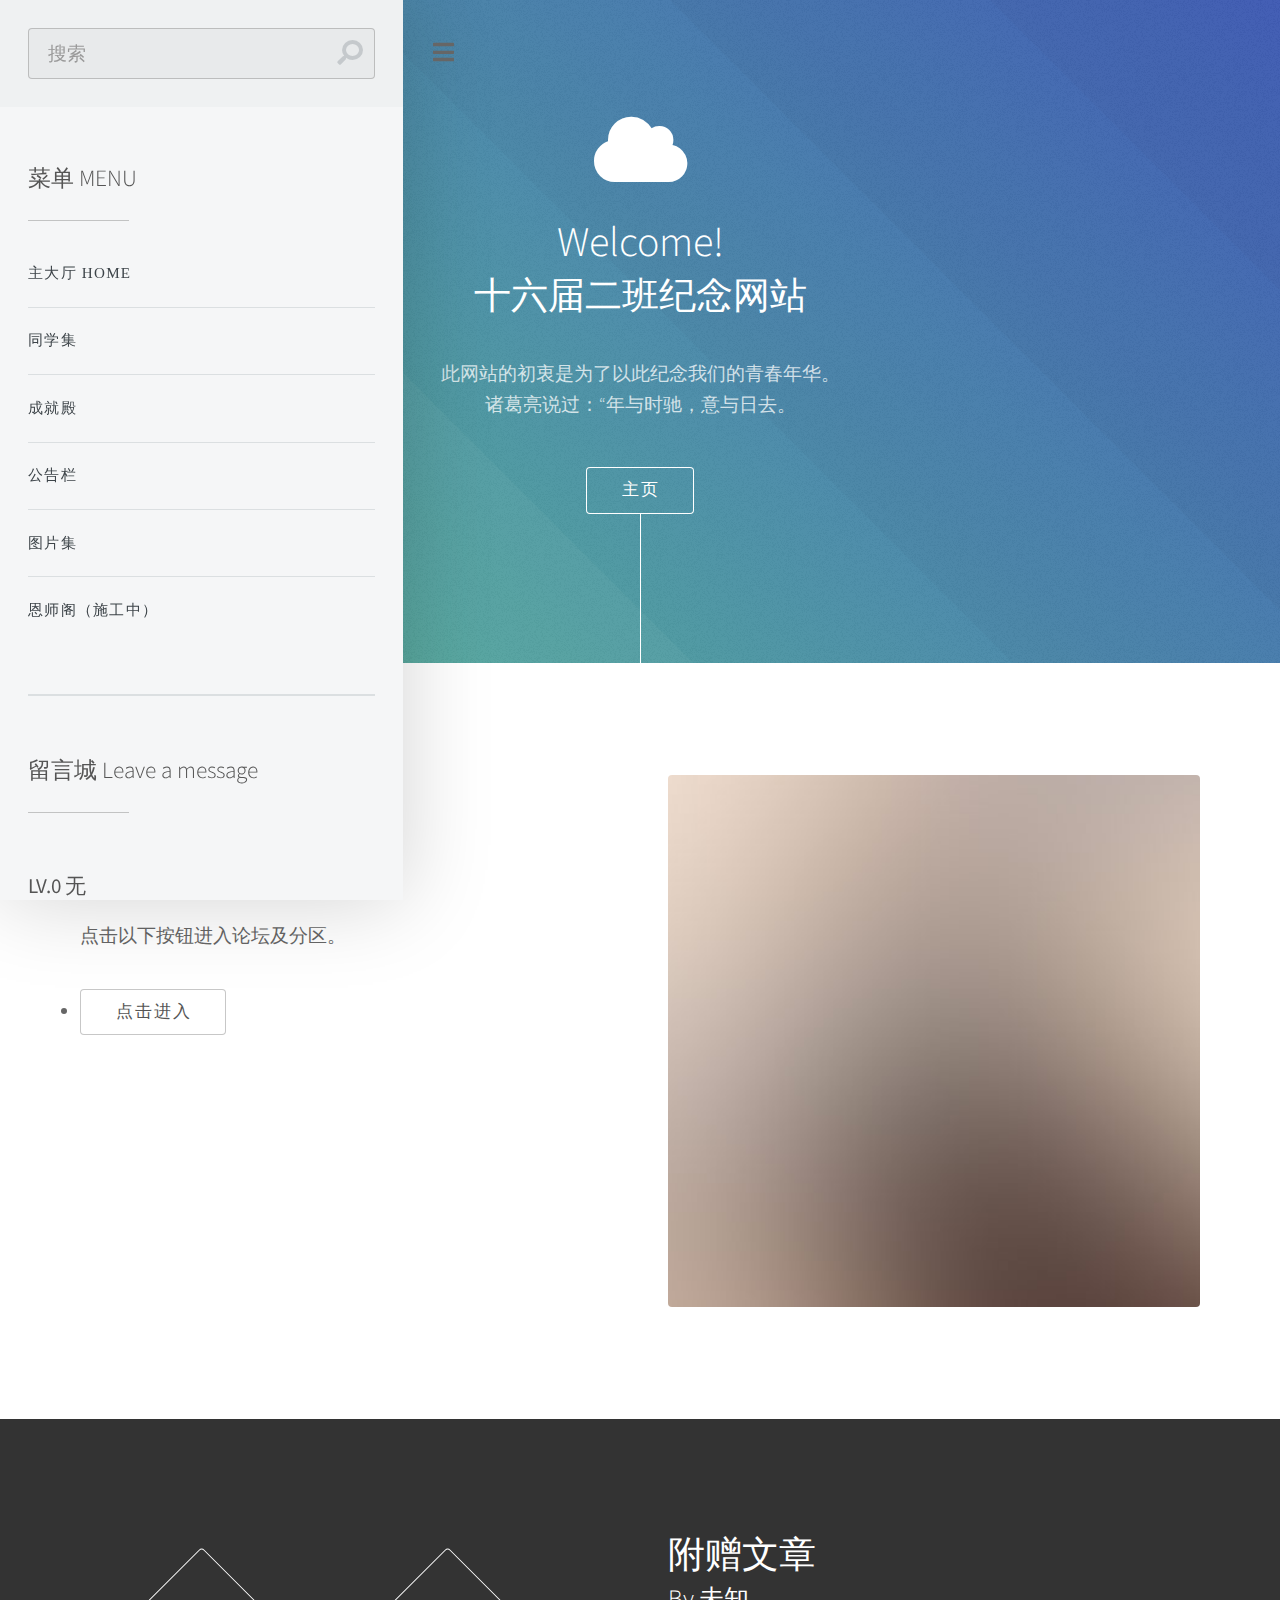
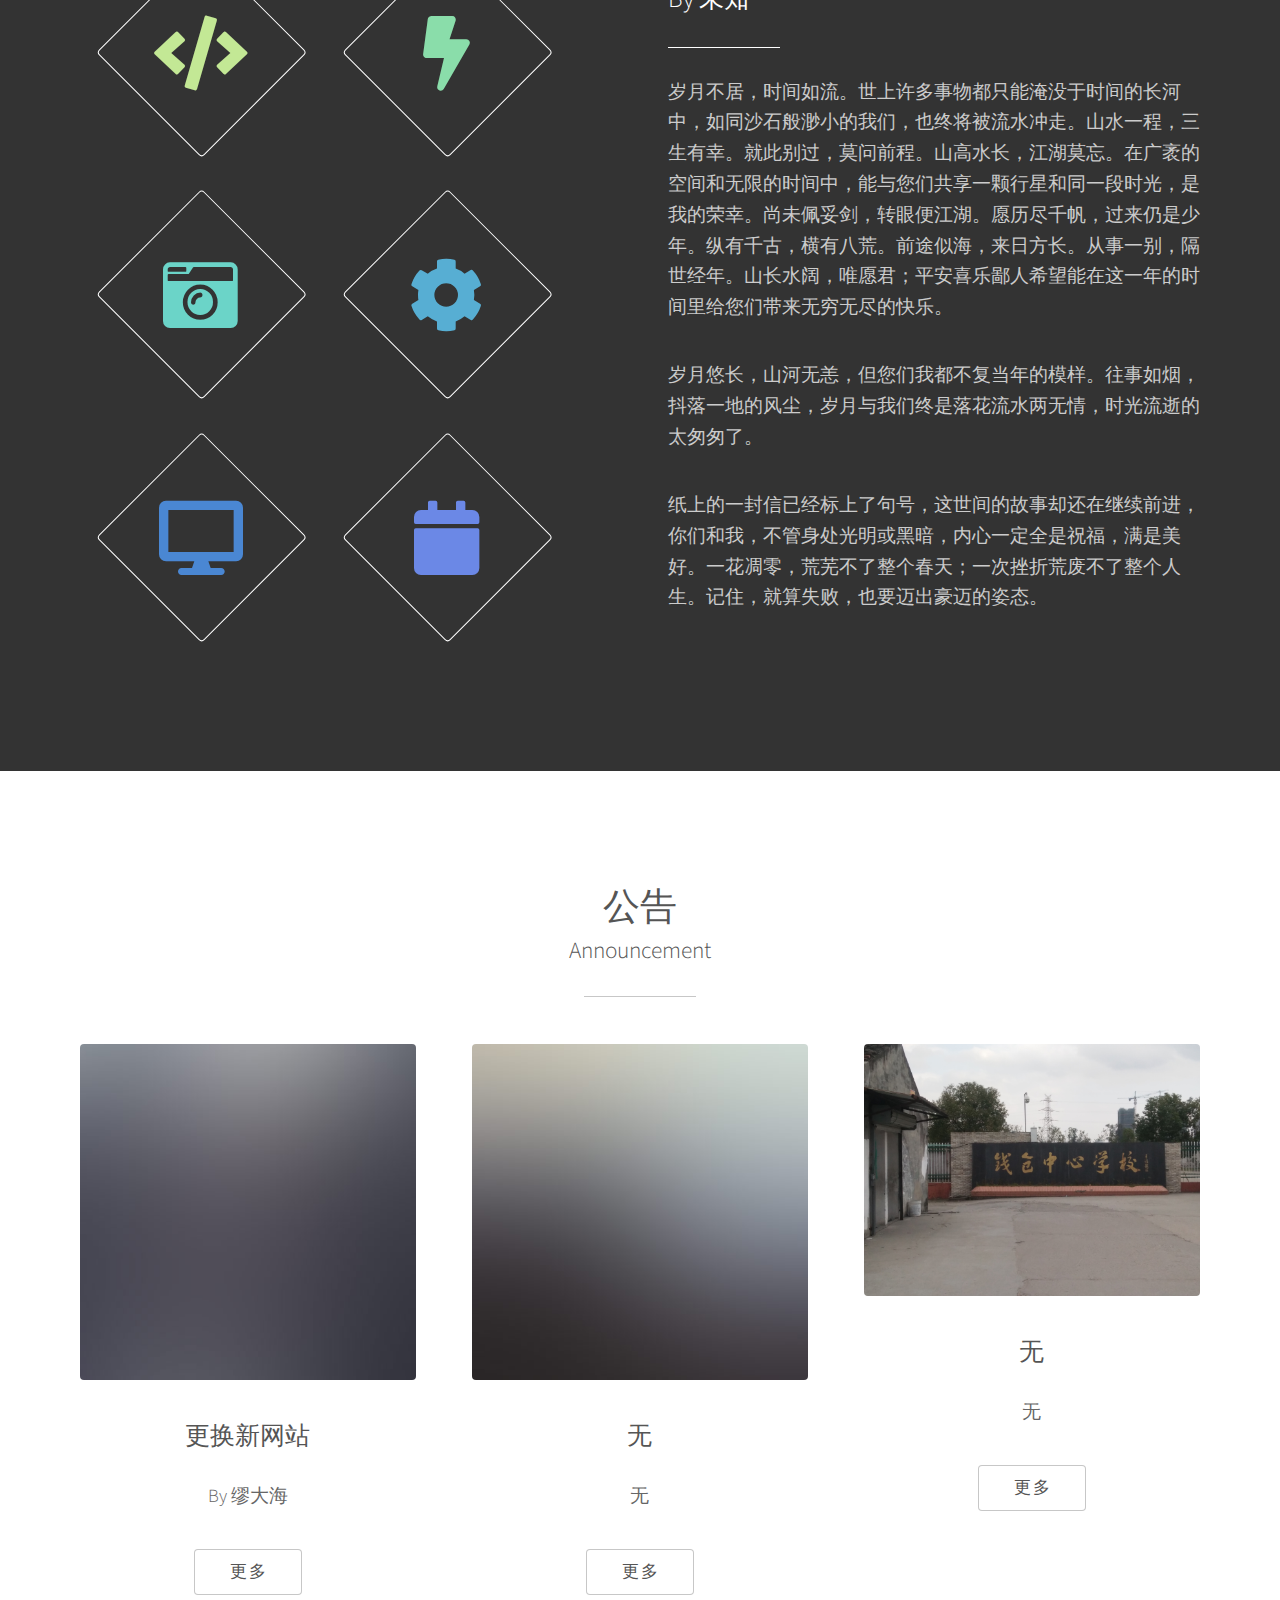
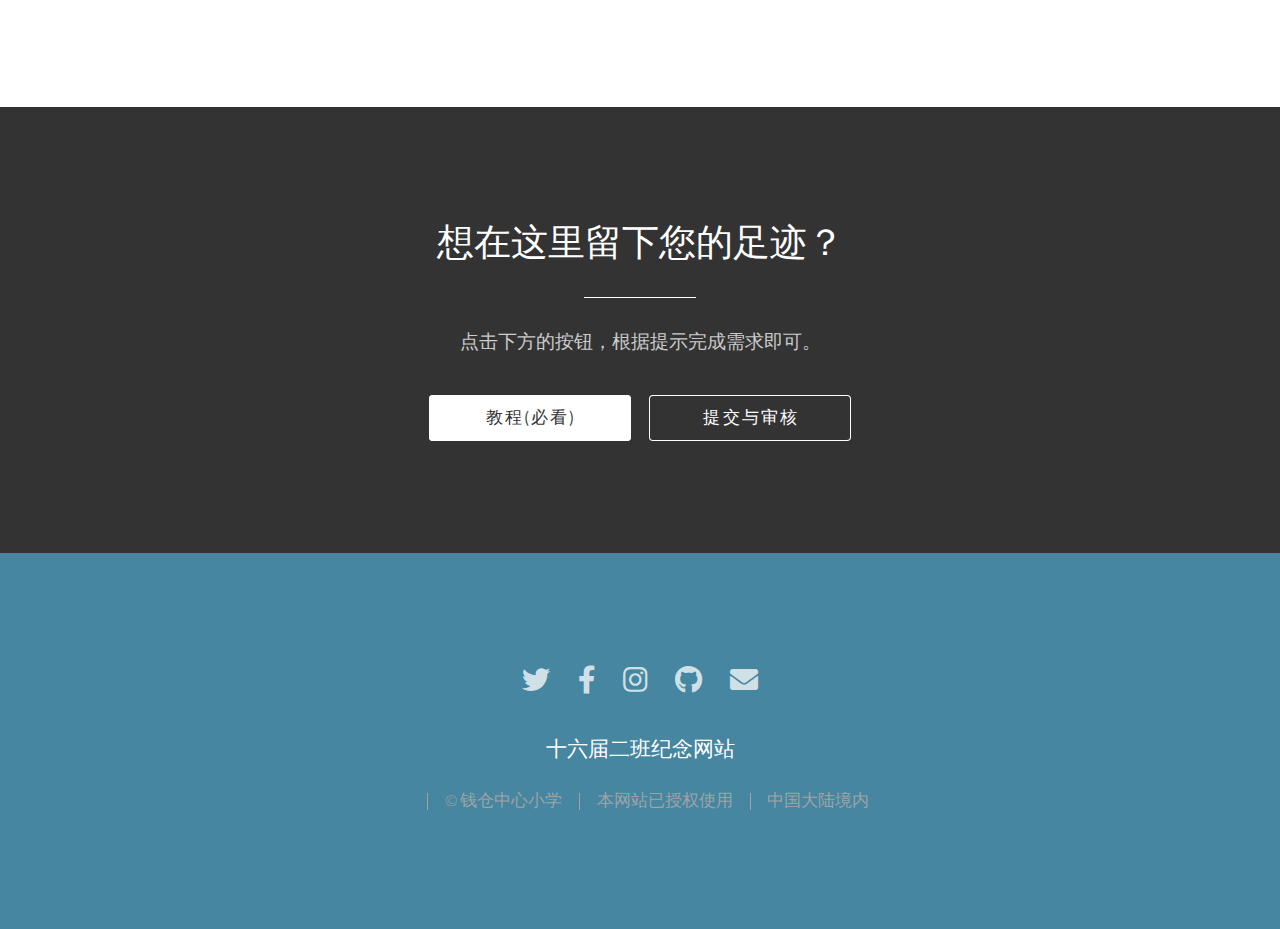
==== commit 43c201a9: "Update index.html" ====
--- a/index.html
+++ b/index.html
@@ -153,11 +153,11 @@
 						</header>
 						<ul>
 							<li><a href="index.html">主大厅 HOME</a></li>
-							<li><a href="#">同学集</a></li>
-							<li><a href="#">成就殿</a></li>
-							<li><a href="#">公告栏</a></li>
-							<li><a href="#">图片集</a></li>
-							<li><a href="#">恩师阁</a></li>
+							<li><a href="Classmatecollection.html">同学集</a></li>
+							<li><a href="generic.html">成就殿</a></li>
+							<li><a href="admin.html">公告栏</a></li>
+							<li><a href="photo-list.html">图片集</a></li>
+							<li><a href="#">恩师阁（施工中）</a></li>
 						</ul>
 					</nav>
 
@@ -168,17 +168,17 @@
 						</header>
 						<div class="mini-posts">
 							<article>
-								<a href="#" class="image"><img src="images/pic07.jpg" alt="" /></a>
+								<a href="#" class="image"><img src="#" alt="" /></a>
 								<h4><strong>LV.0 无</strong></h4>
 								<p>无</p>
 							</article>
 							<article>
-								<a href="#" class="image"><img src="images/pic08.jpg" alt="" /></a>
+								<a href="#" class="image"><img src="#" alt="" /></a>
 								<h4><strong>LV.0 无</strong></h4>
 								<p>无</p>
 							</article>
 							<article>
-								<a href="#" class="image"><img src="images/pic09.jpg" alt="" /></a>
+								<a href="#" class="image"><img src="#" alt="" /></a>
 								<h4><strong>LV.0 无</strong></h4>
 								<p>无</p>
 							</article>
@@ -211,4 +211,4 @@
 			<script src="1assets/js/main.js"></script>
 
 	</body>
-</html>+</html>
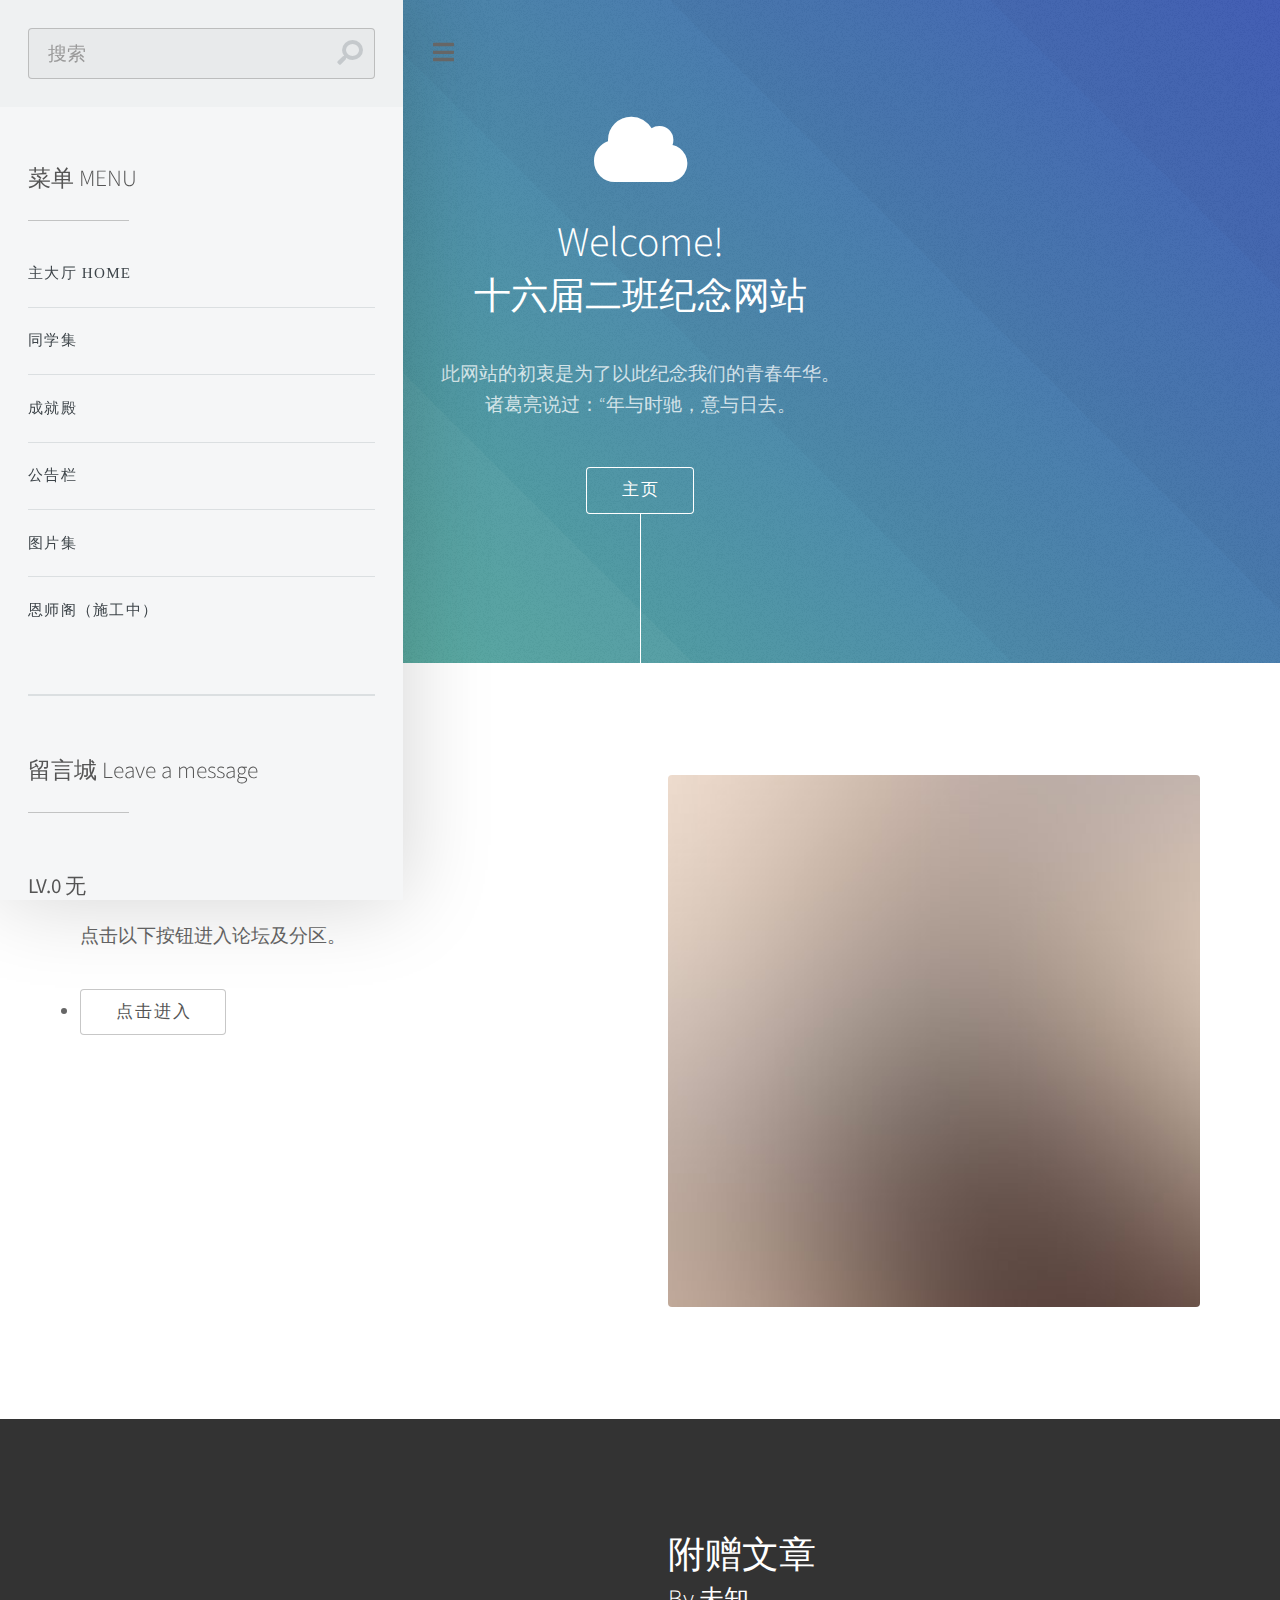
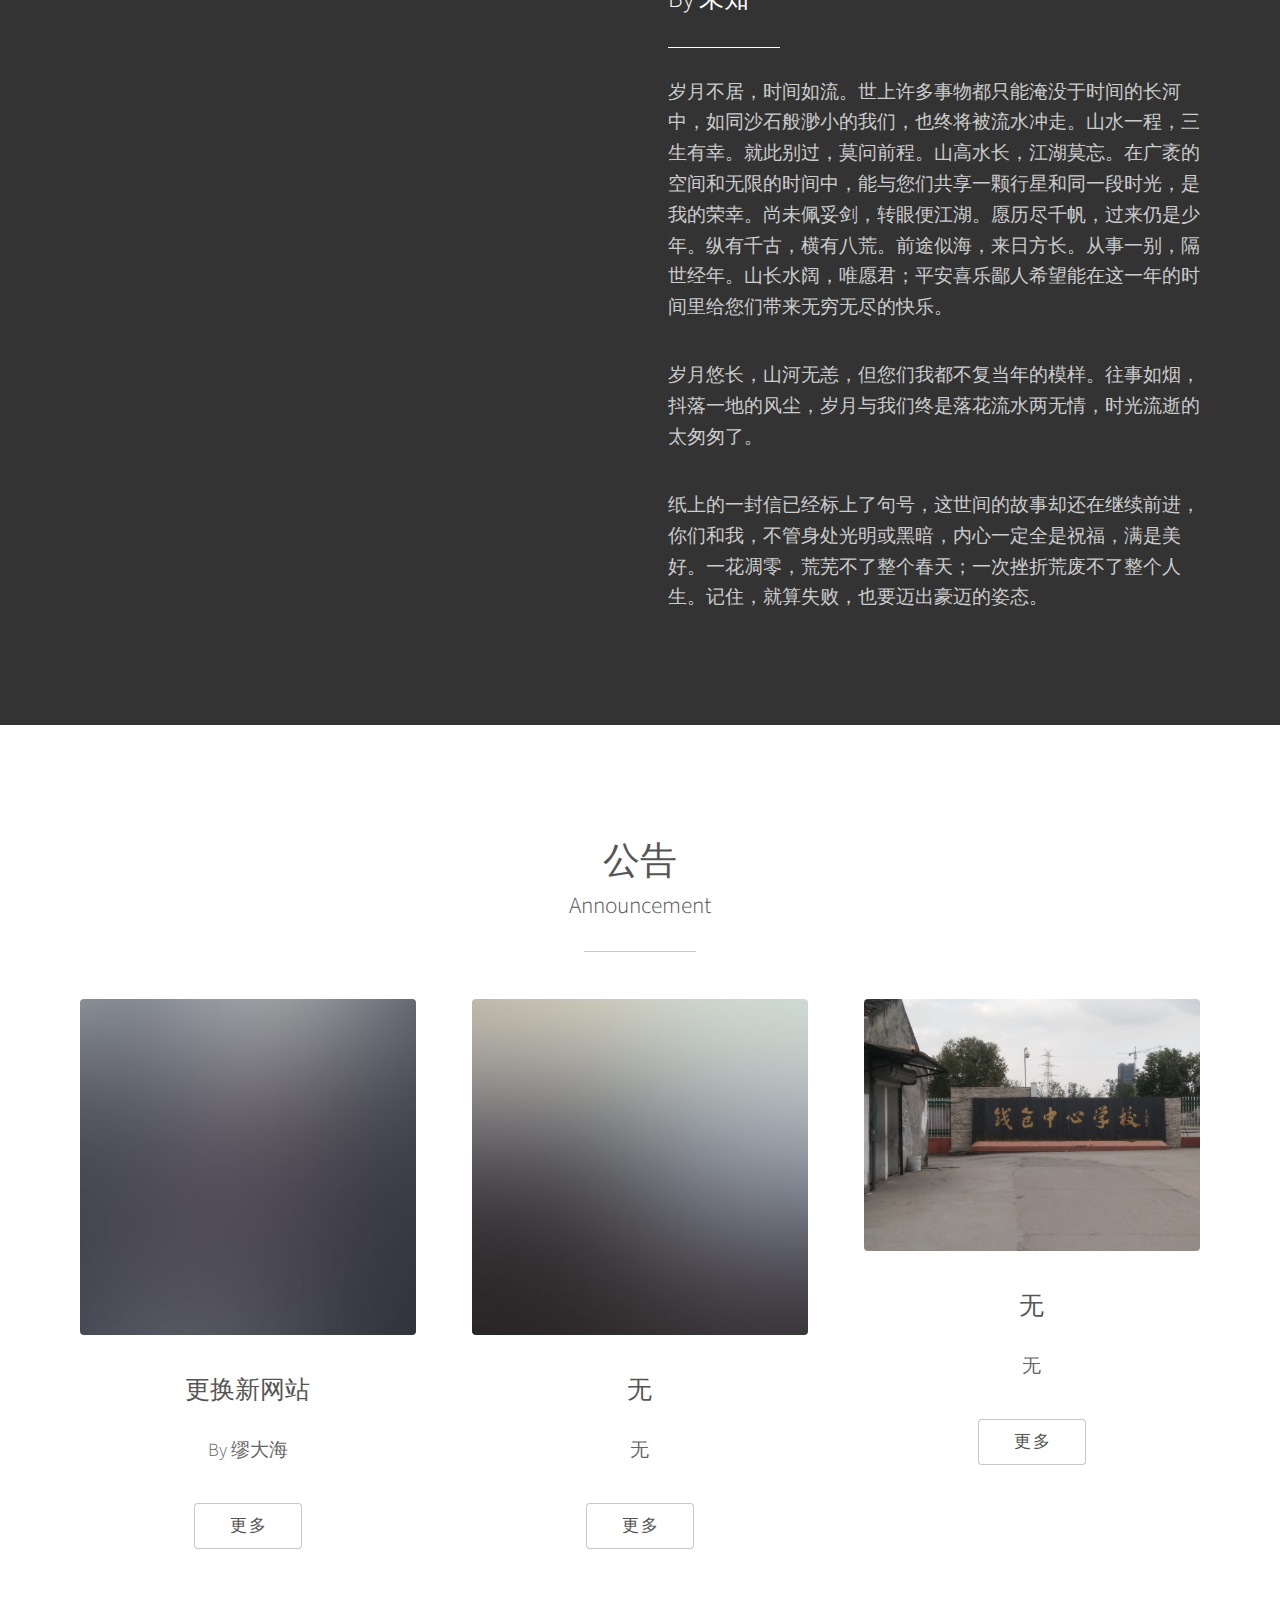
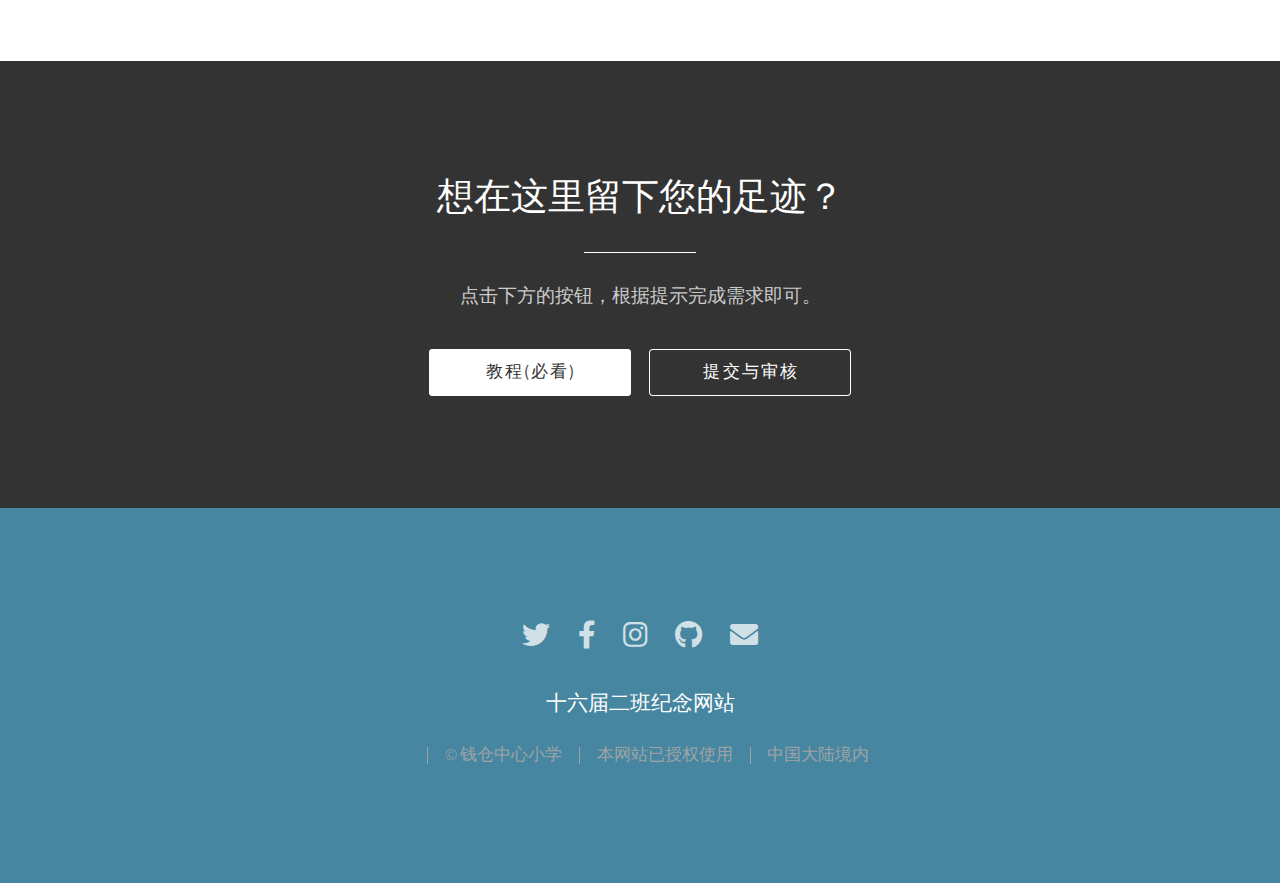
==== commit f74063d7: "Update index.html" ====
--- a/index.html
+++ b/index.html
@@ -48,12 +48,6 @@
 					<div class="row gtr-150">
 						<div class="col-6 col-12-medium">
 							<ul class="major-icons">
-								<li><span class="icon solid style1 major fa-code"></span></li>
-								<li><span class="icon solid style2 major fa-bolt"></span></li>
-								<li><span class="icon solid style3 major fa-camera-retro"></span></li>
-								<li><span class="icon solid style4 major fa-cog"></span></li>
-								<li><span class="icon solid style5 major fa-desktop"></span></li>
-								<li><span class="icon solid style6 major fa-calendar"></span></li>
 							</ul>
 						</div>
 						<div class="col-6 col-12-medium">
